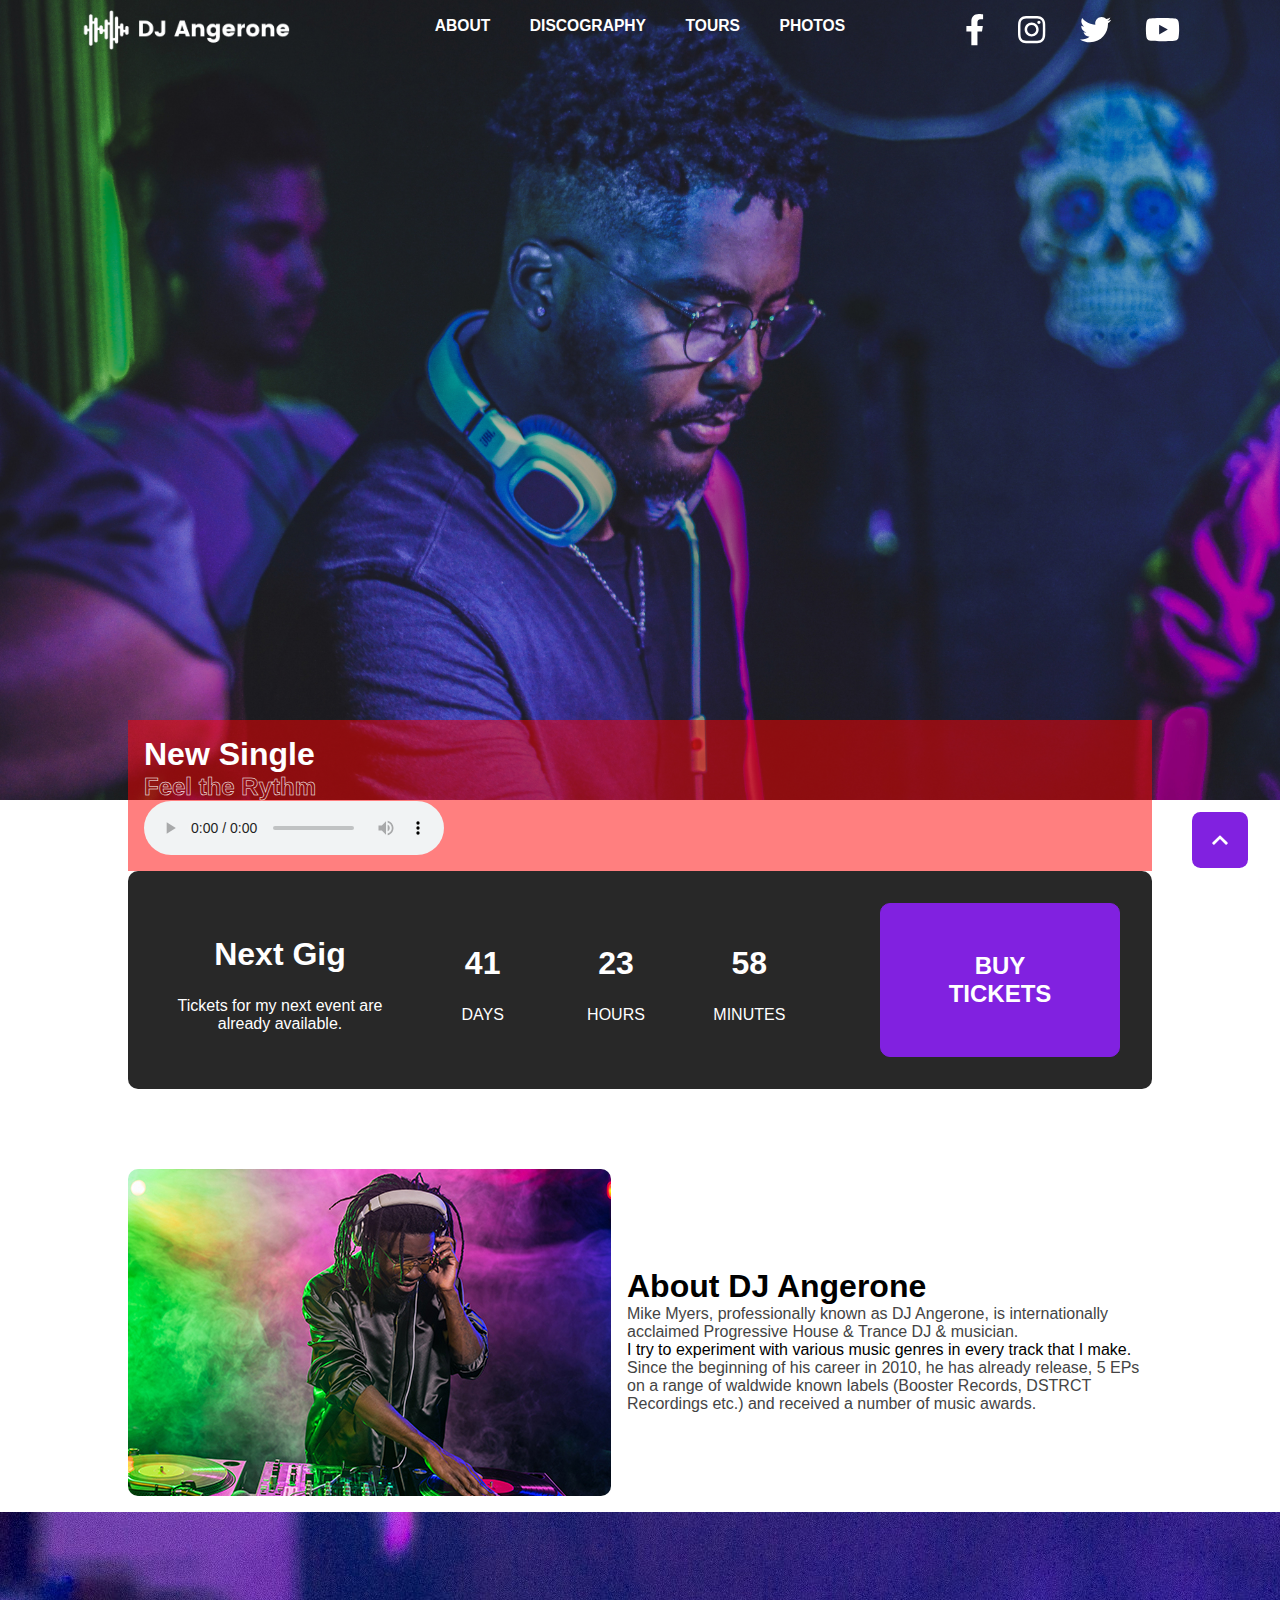
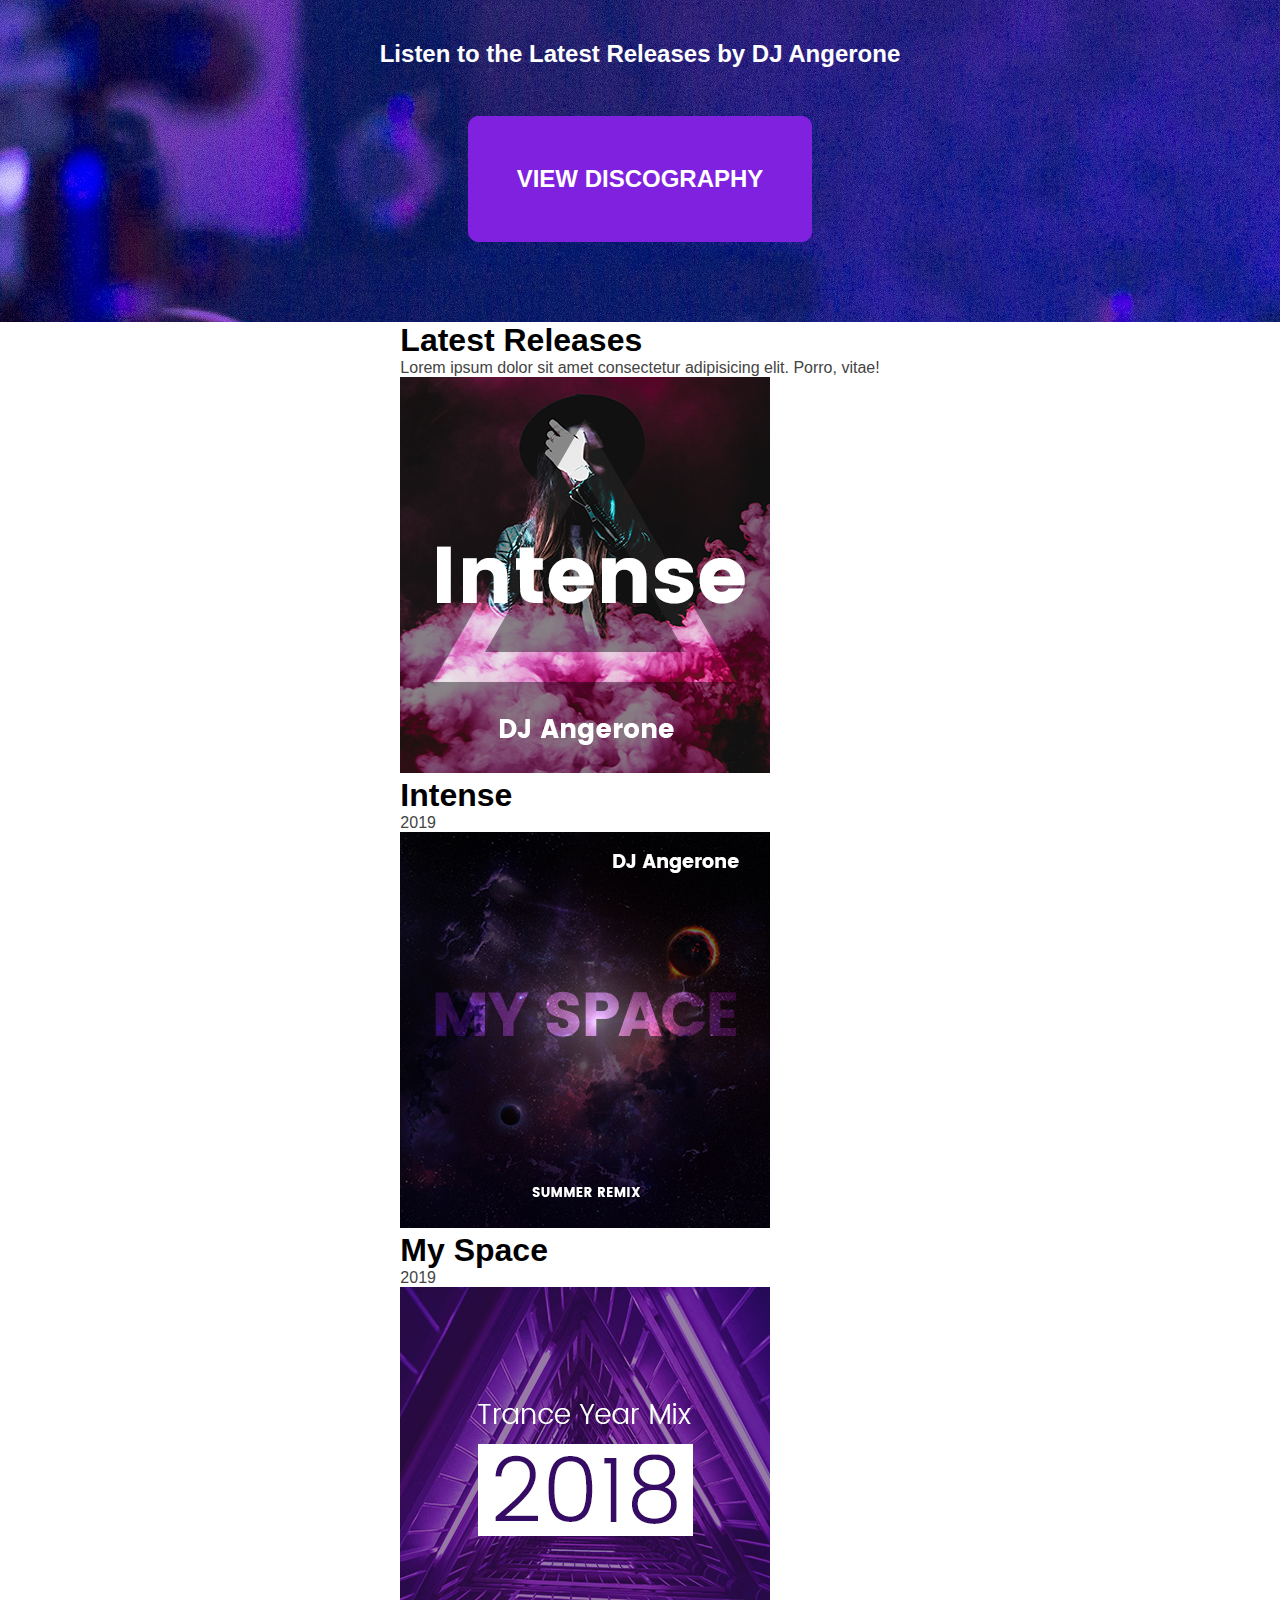
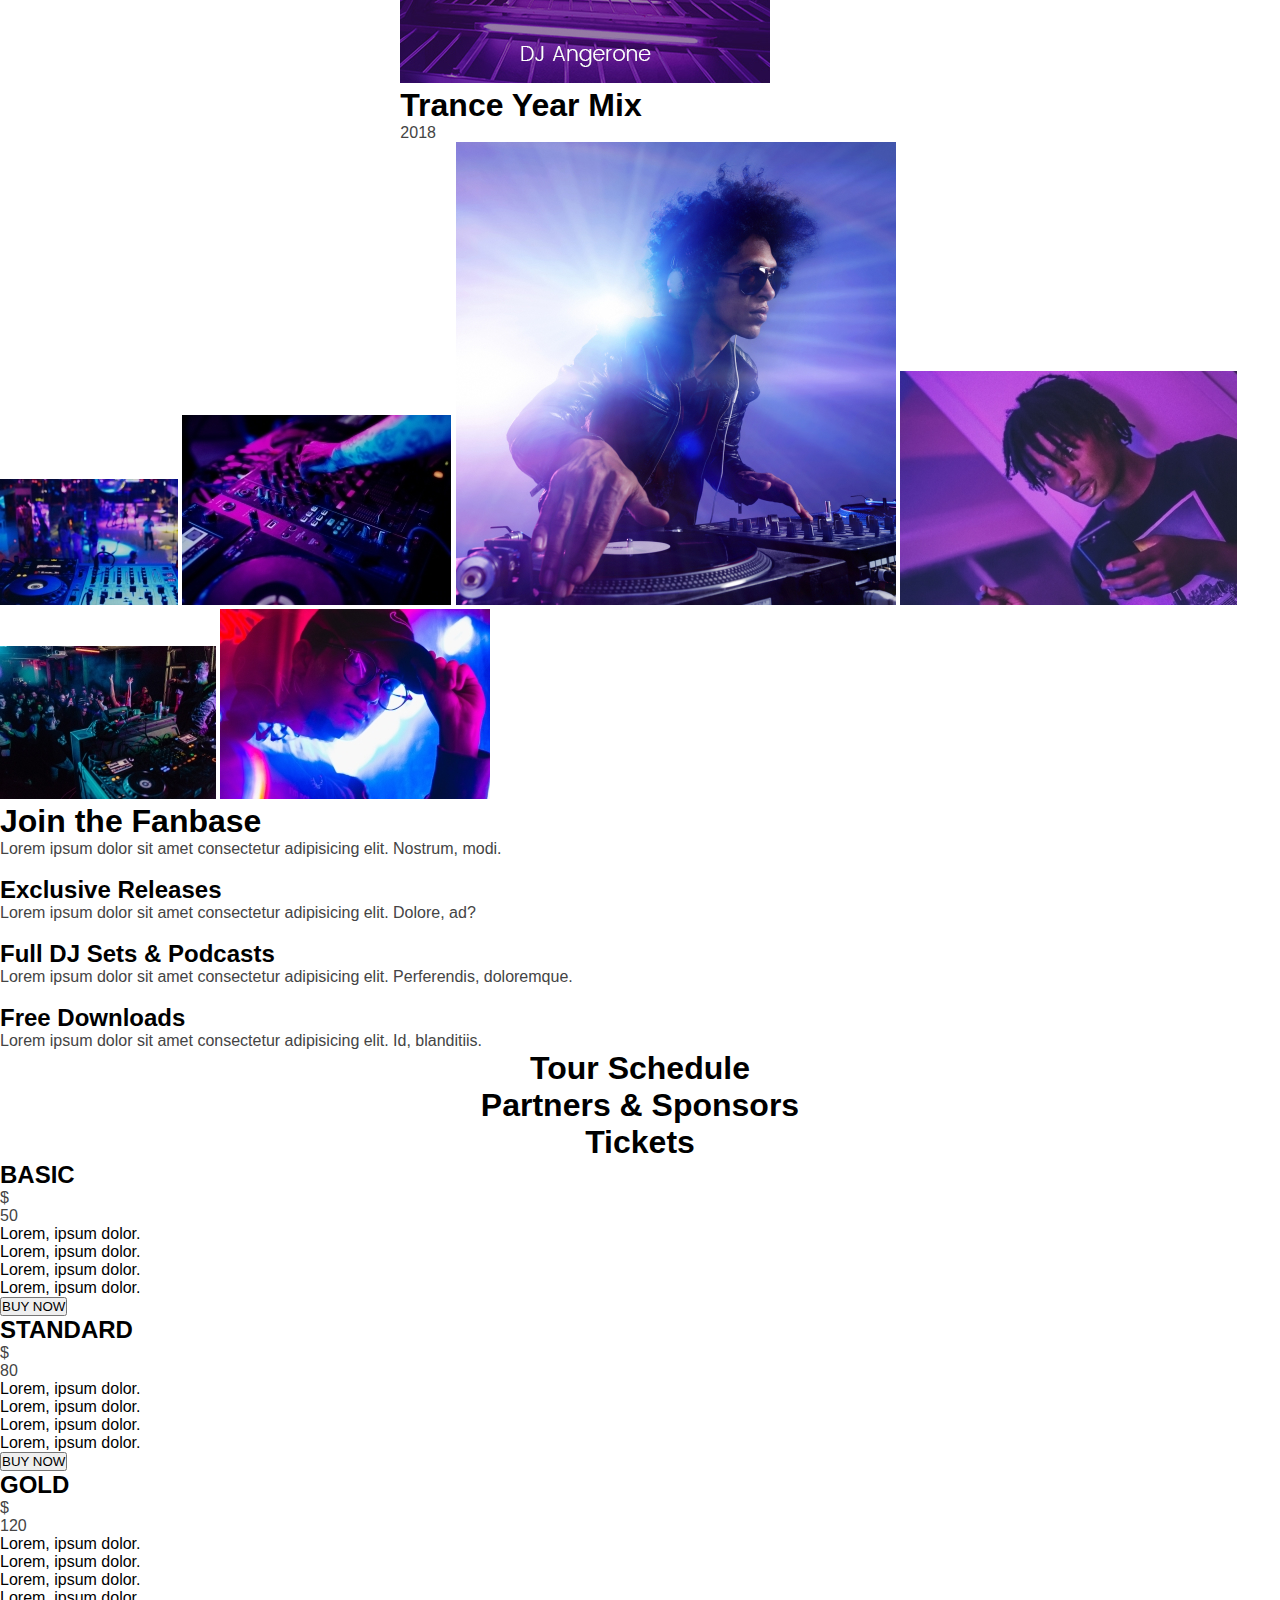
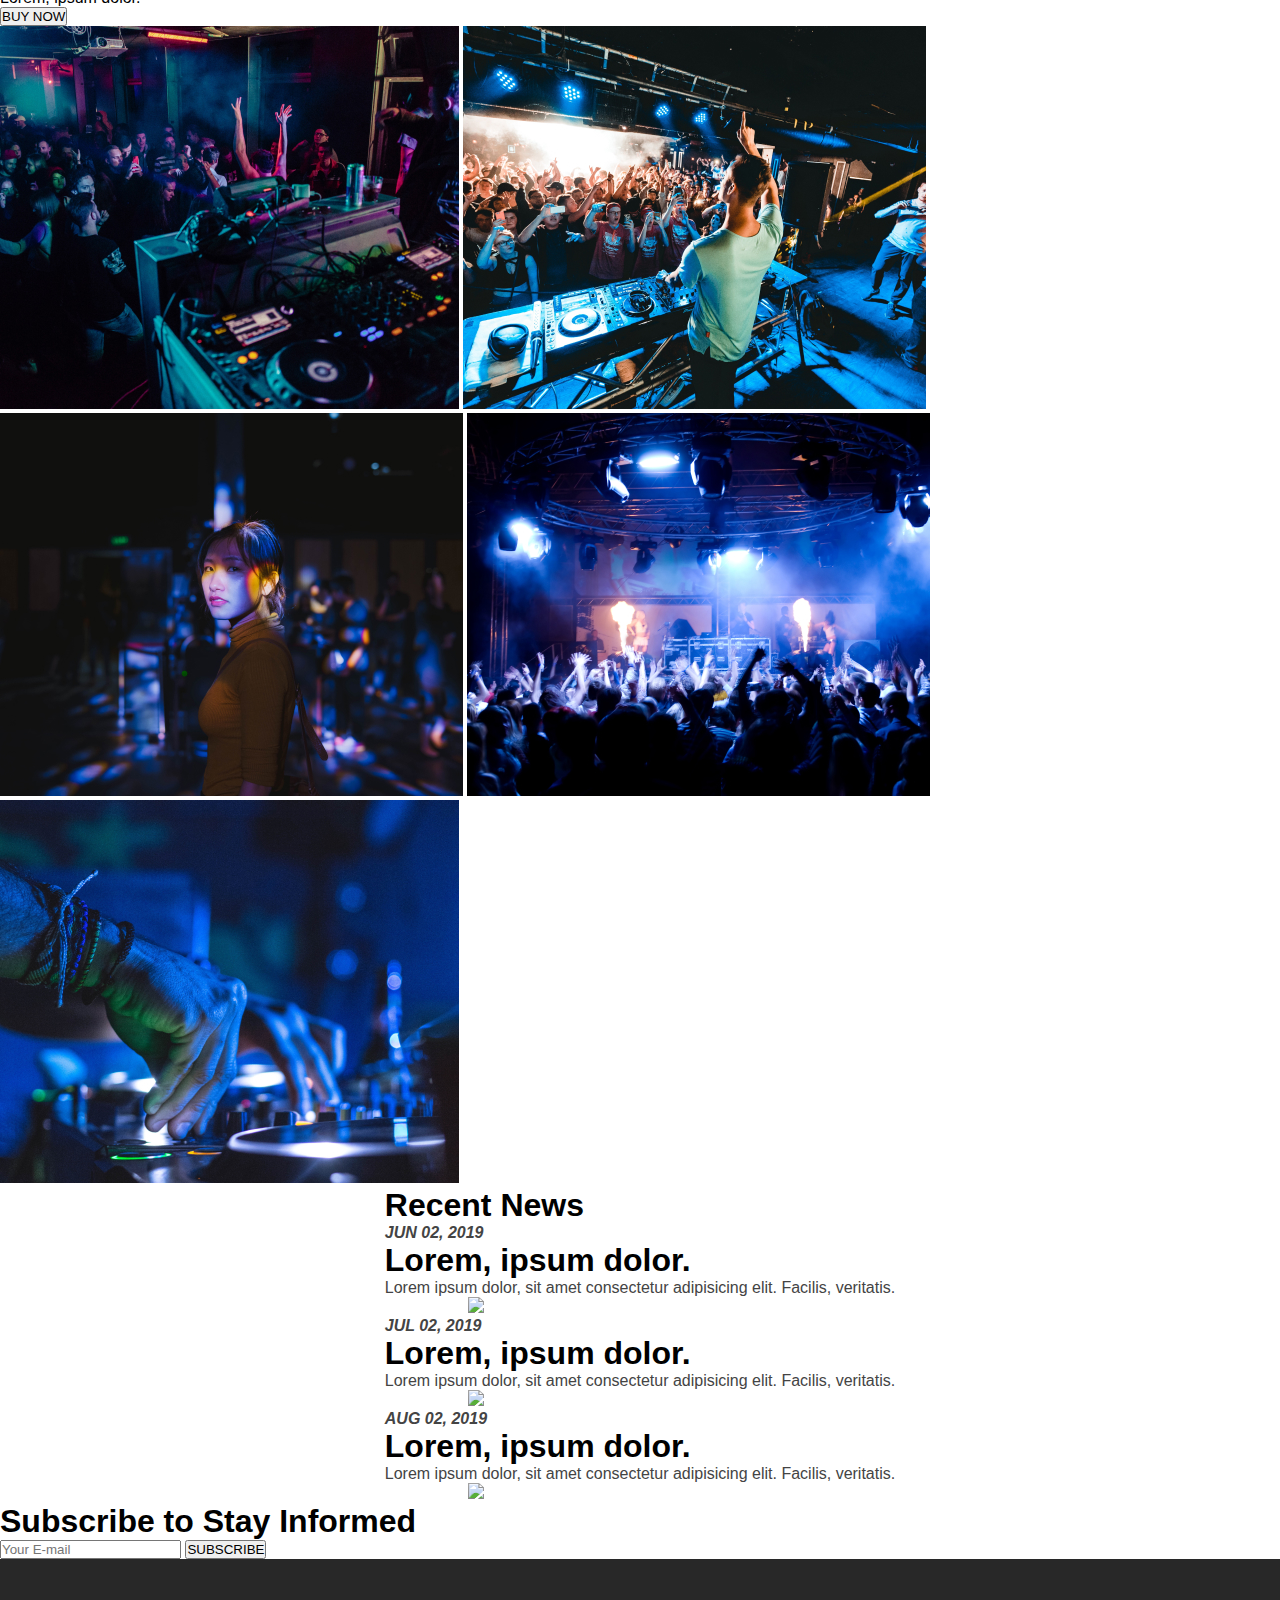
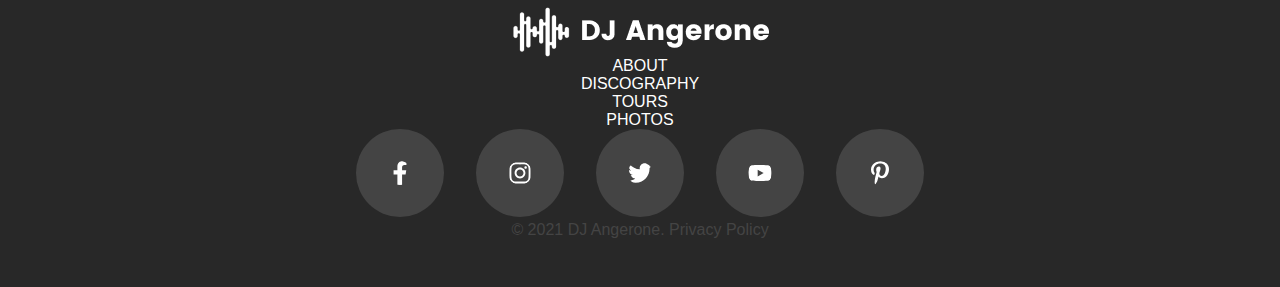
==== index.html @ f33f999f "footer media query" ====
<!DOCTYPE html>
<html lang="en">

<head>
    <meta charset="UTF-8">
    <meta http-equiv="X-UA-Compatible" content="IE=edge">
    <meta name="viewport" content="width=device-width, initial-scale=1.0">
    <!-- Font awesome -->
    <link rel="stylesheet" href="https://use.fontawesome.com/releases/v5.15.3/css/all.css" integrity="sha384-SZXxX4whJ79/gErwcOYf+zWLeJdY/qpuqC4cAa9rOGUstPomtqpuNWT9wdPEn2fk" crossorigin="anonymous">
    <link rel="stylesheet" href="style.css">
    <link rel="stylesheet" href="index.css">
    <title>Homepage</title>
</head>

<body>
    <header>
        <section class="header__menu">
            <nav class="header-nav" id="header-pages-wrap">
                <!-- Drawing of the menu button -->
                <a href="#header-pages-wrap" class="header__a--menu" id="header__a--pages-menu">
                    <svg version="1.1" xmlns="http://www.w3.org/2000/svg" xmlns:xlink="http://www.w3.org/1999/xlink" x="0px" y="0px" width="34px" height="27px" viewBox="0 0 34 27" enable-background="new 0 0 34 27" xml:space="preserve">
                    <rect fill="#FFFFFF" width="34" height="4"/>
                    <rect y="11" fill="#FFFFFF" width="34" height="4"/>
                    <rect y="23" fill="#FFFFFF" width="34" height="4"/>
                    </svg>
                </a>
                <!-- Close button -->
                <a href="#" class="header__a--menu" id="header__a--pages-close">×</a>

                <!-- Menu content -->
                <ul id="header__ul--pages">
                    <li>
                        <a href="./about.html">About</a>
                    </li>
                    <li>
                        <a href="#">Discography</a>
                    </li>
                    <li>
                        <a href="./tour-schedule.html">Tours</a>
                    </li>
                    <li>
                        <a href="./gallery.html">Photos</a>
                    </li>
                </ul>
            </nav>
            <a id="header-logo" href="./index.html"><img src="./images/logo.png" alt="Angerone Logo"></a>

            <section class="header-nav" id="header-social-wrap">
                <!-- Drawing of the menu button -->
                <a href="#header-social-wrap" class="header__a--menu" id="header__a--social-menu">
                    <svg aria-hidden="true" focusable="false" data-prefix="fas" data-icon="ellipsis-v" role="img" xmlns="http://www.w3.org/2000/svg" viewBox="0 0 192 512" class="header__sub-menu__logo-svg "><path fill="currentColor" d="M96 184c39.8 0 72 32.2 72 72s-32.2 72-72 72-72-32.2-72-72 32.2-72 72-72zM24 80c0 39.8 32.2 72 72 72s72-32.2 72-72S135.8 8 96 8 24 40.2 24 80zm0 352c0 39.8 32.2 72 72 72s72-32.2 72-72-32.2-72-72-72-72 32.2-72 72z" class=""></path></svg>
                </a>
                <!-- Close button -->
                <a href="#" class="header__a--menu" id="header__a--social-close">×</a>

                <ul id="header__ul--social">
                    <li>
                        <a target="_blank" href="https://www.facebook.com/"><svg aria-hidden="true" focusable="false" data-prefix="fab" data-icon="facebook-f" role="img" xmlns="http://www.w3.org/2000/svg" viewBox="0 0 320 512" class="header__sub-menu__logo-svg"><path fill="currentColor" d="M279.14 288l14.22-92.66h-88.91v-60.13c0-25.35 12.42-50.06 52.24-50.06h40.42V6.26S260.43 0 225.36 0c-73.22 0-121.08 44.38-121.08 124.72v70.62H22.89V288h81.39v224h100.17V288z"></path></svg></a>
                    </li>
                    <li>
                        <a target="_blank" href="https://www.instagram.com/"><svg aria-hidden="true" focusable="false" data-prefix="fab" data-icon="instagram" role="img" xmlns="http://www.w3.org/2000/svg" viewBox="0 0 448 512" class="header__sub-menu__logo-svg"><path fill="currentColor" d="M224.1 141c-63.6 0-114.9 51.3-114.9 114.9s51.3 114.9 114.9 114.9S339 319.5 339 255.9 287.7 141 224.1 141zm0 189.6c-41.1 0-74.7-33.5-74.7-74.7s33.5-74.7 74.7-74.7 74.7 33.5 74.7 74.7-33.6 74.7-74.7 74.7zm146.4-194.3c0 14.9-12 26.8-26.8 26.8-14.9 0-26.8-12-26.8-26.8s12-26.8 26.8-26.8 26.8 12 26.8 26.8zm76.1 27.2c-1.7-35.9-9.9-67.7-36.2-93.9-26.2-26.2-58-34.4-93.9-36.2-37-2.1-147.9-2.1-184.9 0-35.8 1.7-67.6 9.9-93.9 36.1s-34.4 58-36.2 93.9c-2.1 37-2.1 147.9 0 184.9 1.7 35.9 9.9 67.7 36.2 93.9s58 34.4 93.9 36.2c37 2.1 147.9 2.1 184.9 0 35.9-1.7 67.7-9.9 93.9-36.2 26.2-26.2 34.4-58 36.2-93.9 2.1-37 2.1-147.8 0-184.8zM398.8 388c-7.8 19.6-22.9 34.7-42.6 42.6-29.5 11.7-99.5 9-132.1 9s-102.7 2.6-132.1-9c-19.6-7.8-34.7-22.9-42.6-42.6-11.7-29.5-9-99.5-9-132.1s-2.6-102.7 9-132.1c7.8-19.6 22.9-34.7 42.6-42.6 29.5-11.7 99.5-9 132.1-9s102.7-2.6 132.1 9c19.6 7.8 34.7 22.9 42.6 42.6 11.7 29.5 9 99.5 9 132.1s2.7 102.7-9 132.1z"></path></svg></a>
                    </li>
                    <li>
                        <a target="_blank" href="https://twitter.com/"><svg aria-hidden="true" focusable="false" data-prefix="fab" data-icon="twitter" role="img" xmlns="http://www.w3.org/2000/svg" viewBox="0 0 512 512" class="header__sub-menu__logo-svg"><path fill="currentColor" d="M459.37 151.716c.325 4.548.325 9.097.325 13.645 0 138.72-105.583 298.558-298.558 298.558-59.452 0-114.68-17.219-161.137-47.106 8.447.974 16.568 1.299 25.34 1.299 49.055 0 94.213-16.568 130.274-44.832-46.132-.975-84.792-31.188-98.112-72.772 6.498.974 12.995 1.624 19.818 1.624 9.421 0 18.843-1.3 27.614-3.573-48.081-9.747-84.143-51.98-84.143-102.985v-1.299c13.969 7.797 30.214 12.67 47.431 13.319-28.264-18.843-46.781-51.005-46.781-87.391 0-19.492 5.197-37.36 14.294-52.954 51.655 63.675 129.3 105.258 216.365 109.807-1.624-7.797-2.599-15.918-2.599-24.04 0-57.828 46.782-104.934 104.934-104.934 30.213 0 57.502 12.67 76.67 33.137 23.715-4.548 46.456-13.32 66.599-25.34-7.798 24.366-24.366 44.833-46.132 57.827 21.117-2.273 41.584-8.122 60.426-16.243-14.292 20.791-32.161 39.308-52.628 54.253z"></path></svg></a>
                    </li>
                    <li>
                        <a target="_blank" href="https://www.youtube.com/"><svg aria-hidden="true" focusable="false" data-prefix="fab" data-icon="youtube" role="img" xmlns="http://www.w3.org/2000/svg" viewBox="0 0 576 512" class="header__sub-menu__logo-svg"><path fill="currentColor" d="M549.655 124.083c-6.281-23.65-24.787-42.276-48.284-48.597C458.781 64 288 64 288 64S117.22 64 74.629 75.486c-23.497 6.322-42.003 24.947-48.284 48.597-11.412 42.867-11.412 132.305-11.412 132.305s0 89.438 11.412 132.305c6.281 23.65 24.787 41.5 48.284 47.821C117.22 448 288 448 288 448s170.78 0 213.371-11.486c23.497-6.321 42.003-24.171 48.284-47.821 11.412-42.867 11.412-132.305 11.412-132.305s0-89.438-11.412-132.305zm-317.51 213.508V175.185l142.739 81.205-142.739 81.201z"></path></svg></a>
                    </li>
                </ul>
            </section>
        </section>
        <section class="header__title">
        </section>
    </header>
    <main class="homepage">
        <section class="player homepage__player">
            <h1 class="player__heading heading heading--white">
                New Single
            </h1>
            <h2 class="player__song">
                Feel the Rythm
            </h2>
            <!--INSERT MEDIA LINK-->
            <audio class="player__controls" src="#" controls>
                Your browser does not support the HTML element 'audio'. Download the file <a href="#">here</a>.
            </audio>
        </section>
        <section class="countdown homepage__countdown">
            <div class="countdown__description">
                <h1>
                    Next Gig
                </h1>
                <p>
                    Tickets for my next event are already available.
                </p>
            </div>
            <!--BONUS: WOULD BE NICE TO HAVE A REAL COUNTDONW CODE BELOW-->
            <div class="countdown__timer timer">
                <div class="timer__days">
                    <h1>41</h1>
                    <p>DAYS</p>
                </div>
                <div class="timer__hours">
                    <h1>23</h1>
                    <p>HOURS</p>
                </div>
                <div class="timer__minutes">
                    <h1>58</h1>
                    <p>MINUTES</p>
                </div>
            </div>
            <button class="button button--purple countdown__button">BUY TICKETS</button>
        </section>
        <section class="homepage__articles">
            <article class="homeAbout clearfix">
                <img class="images homeAbout__image" src="images/home-dj.jpg" alt="DJ Angerone picture on hompepage">
                <div class="homeAbout__description">
                    <h1>
                        About DJ Angerone
                    </h1>
                    <p>
                        Mike Myers, professionally known as DJ Angerone, is internationally acclaimed Progressive House & Trance DJ & musician.
                    </p>
                    <blockquote>
                        I try to experiment with various music genres in every track that I make. 
                    </blockquote>
                    <p>
                        Since the beginning of his career in 2010, he has already release, 5 EPs on a range of waldwide known labels (Booster Records, DSTRCT Recordings etc.) and received a number of music awards. 
                    </p>
                </div>
            </article>

            <article class="homeDisco">
                <!--INSERT BACKGROUND IMAGE WITH CSS-->
                <h1 class="homeDisco__description">
                    Listen to the Latest Releases by DJ Angerone
                </h1>
                <!--INSERT PAGE LINK-->
                <a href="#" target="_blank"><button class="button button--purple homeDisco__button">VIEW DISCOGRAPHY</button></a>
            </article>

            <article class="homeAlbums clearfix">
                <h1>
                    Latest Releases
                </h1>
                <p>
                    <!--REPLACE LOREM IPSUM WITH REAL CONTENT-->
                    Lorem ipsum dolor sit amet consectetur adipisicing elit. Porro, vitae!
                </p>
                <section id="albumGrid">
                    <div id="album1" class="album">
                        <!--INSERT PAGE LINK-->
                        <a href="#" target="_blank"><img src="images/dicography-album-cover-1.jpg" alt="Album 1: Intense - 2019"></a>
                        <h1>
                            Intense
                        </h1>
                        <p>
                            2019
                        </p>
                    </div>
                    <div id="album2" class="album">
                        <a href="#" target="_blank"><img src="images/dicography-album-cover-2.jpg" alt="Album 2: My Space - 2019"></a>
                        <h1>
                            My Space
                        </h1>
                        <p>
                            2019
                        </p>
                    </div>
                    <div id="album3" class="album">
                        <a href="#" target="_blank"><img src="images/dicography-album-cover-3.jpg" alt="Album 3: Trance Year Mix - 2018"></a>
                        <h1>
                            Trance Year Mix
                        </h1>
                        <p>
                            2018
                        </p>
                    </div>
                </section>
            </article>

            <article id="fanbase">
                <section id="photosMozaic">
                    <!--INSERT ALT TEXT FOR EACH FANBASE IMAGE-->
                    <img src="images/fanbase-1.jpg" alt="#">
                    <img src="images/fanbase-2.jpg" alt="#">
                    <img src="images/about-us-dj-img.jpg" alt="">
                    <img src="images/fanbase-3.jpg" alt="#">
                    <img src="images/fanbase-5.jpg" alt="#">
                    <img src="images/fanbase-6.jpg" alt="#">
                </section>
                <section id="fanbaseBenefits">
                    <h1>
                        Join the Fanbase
                    </h1>
                    <p>
                        Lorem ipsum dolor sit amet consectetur adipisicing elit. Nostrum, modi.
                    </p>
                    <div class="benefit">
                        <img>
                        <!--ADD ICON-->
                        </img>
                        <h2>
                            Exclusive Releases
                        </h2>
                        <p>
                            <!--REPLACE LOREM IPSUM-->
                            Lorem ipsum dolor sit amet consectetur adipisicing elit. Dolore, ad?
                        </p>
                    </div>
                    <div class="benefit">
                        <img>
                        <!--ADD ICON-->
                        </img>
                        <h2>
                            Full DJ Sets & Podcasts
                        </h2>
                        <p>
                            <!--REPLACE LOREM IPSUM-->
                            Lorem ipsum dolor sit amet consectetur adipisicing elit. Perferendis, doloremque.
                        </p>
                    </div>
                    <div class="benefit">
                        <img>
                        <!--ADD ICON-->
                        </img>
                        <h2>
                            Free Downloads
                        </h2>
                        <p>
                            <!--REPLACE LOREM IPSUM-->
                            Lorem ipsum dolor sit amet consectetur adipisicing elit. Id, blanditiis.
                        </p>
                    </div>
                </section>
            </article>

            <article id="schedule">
                <h1>
                    Tour Schedule
                </h1>
                <section id="scheduleContainer">
                    <!-- INSERT CODE FOR SCHEDULE CONTAINER-->
                </section>
            </article>

            <article id="partners">
                <h1>
                    Partners & Sponsors
                </h1>
                <section id="partnersList">
                    <!-- INSERT CODE FOR PARTNERS SLIDE LIST CONTAINER-->
                </section>
            </article id="tickets">
            <h1>
                Tickets
            </h1>
            <section id="ticketsGrid">
                <div class="ticket">
                    <h2>
                        BASIC
                    </h2>
                    <p>$</p>
                    <p>50</p>
                    <ul>
                        <!--FILL IN TICKET DETAILS IN UNORDERED LIST ITEMS-->
                        <li>
                            Lorem, ipsum dolor.
                        </li>
                        <li>
                            Lorem, ipsum dolor.
                        </li>
                        <li>
                            Lorem, ipsum dolor.
                        </li>
                        <li>
                            Lorem, ipsum dolor.
                        </li>
                    </ul>
                    <a href="#" target="_blank"><button class="white">BUY NOW</button></a>
                </div>
                <div class="ticket">
                    <h2>
                        STANDARD
                    </h2>
                    <p>$</p>
                    <p>80</p>
                    <ul>
                        <!--FILL IN TICKET DETAILS IN UNORDERED LIST ITEMS-->
                        <li>
                            Lorem, ipsum dolor.
                        </li>
                        <li>
                            Lorem, ipsum dolor.
                        </li>
                        <li>
                            Lorem, ipsum dolor.
                        </li>
                        <li>
                            Lorem, ipsum dolor.
                        </li>
                    </ul>
                    <a href="#" target="_blank"><button class="purple">BUY NOW</button></a>
                </div>
                <div class="ticket">
                    <h2>
                        GOLD
                    </h2>
                    <p>$</p>
                    <p>120</p>
                    <ul>
                        <!--FILL IN TICKET DETAILS IN UNORDERED LIST ITEMS-->
                        <li>
                            Lorem, ipsum dolor.
                        </li>
                        <li>
                            Lorem, ipsum dolor.
                        </li>
                        <li>
                            Lorem, ipsum dolor.
                        </li>
                        <li>
                            Lorem, ipsum dolor.
                        </li>
                    </ul>
                    <a href="#" target="_blank"><button class="white">BUY NOW</button></a>
                </div>
            </section>
            </article>

            <article id="gallery" class="clearfix">
                <!--INSERT ALT TEXT FOR EACH GALLERY IMAGE-->
                <img src="images/gallery-1.jpg" alt="#">
                <img src="images/gallery-3.jpg" alt="#">
                <img src="images/gallery-2.jpg" alt="#">
                <img src="images/gallery-4.jpg" alt="#">
                <img src="images/gallery-5.jpg" alt="#">
            </article>

            <article id="news">
                <h1>
                    Recent News
                </h1>
                <section id="newsList">
                    <div id="news1" class="news">
                        <p>
                            <strong><em>
                                JUN 02, 2019
                            </em></strong>
                        </p>
                        <!-- REPLACE LOREM IPSUM-->
                        <h1>
                            Lorem, ipsum dolor.
                        </h1>
                        <p>
                            Lorem ipsum dolor, sit amet consectetur adipisicing elit. Facilis, veritatis.
                        </p>
                        <!--ADD HREF and ADD ICON AFTER "READ MORE"-->
                        <a href="#" target="_blank">Read more <img src="#"></img></a>
                    </div>
                    <div id="news2" class="news">
                        <p>
                            <strong><em>
                                JUL 02, 2019
                            </em></strong>
                        </p>
                        <!-- REPLACE LOREM IPSUM-->
                        <h1>
                            Lorem, ipsum dolor.
                        </h1>
                        <p>
                            Lorem ipsum dolor, sit amet consectetur adipisicing elit. Facilis, veritatis.
                        </p>
                        <!--ADD HREF and ADD ICON AFTER "READ MORE"-->
                        <a href="#" target="_blank">Read more <img src="#"></img></a>
                    </div>
                    <div id="news3" class="news">
                        <p>
                            <strong><em>
                                AUG 02, 2019
                            </em></strong>
                        </p>
                        <!-- REPLACE LOREM IPSUM-->
                        <h1>
                            Lorem, ipsum dolor.
                        </h1>
                        <p>
                            Lorem ipsum dolor, sit amet consectetur adipisicing elit. Facilis, veritatis.
                        </p>
                        <!--ADD HREF and ADD ICON AFTER "READ MORE"-->
                        <a href="#" target="_blank">Read more <img src="#"></img></a>
                    </div>
                </section>
            </article>
        </section>
        <section id="newsletter">
            <h1>
                Subscribe to Stay Informed
            </h1>
            <form method="GET">
                <input type="email" name="email_client" value="" placeholder="Your E-mail">
                <button type="submit">
                    SUBSCRIBE
                </button>
            </form>
        </section>
    </main>
    <footer>

        <!-- WEBSITE LOGO -->

        <img src="./images/logo.png" alt="Angerone Logo">

        <!-- PAGES LINKS         -->

        <nav>
            <ul class="linkpage">
                <li><a href="./about.html">ABOUT</a></li>
                <li><a href="">DISCOGRAPHY</a></li>
                <li><a href="./tour-schedule.html">TOURS</a></li>
                <li><a href="#">PHOTOS</a></li>
            </ul>
        </nav>

        <!-- SOCIAL MEDIAS LINKS         -->

        <ul class="linksocial">
            <li>
                <a target="_blank" href="https://www.facebook.com/"><svg aria-hidden="true" focusable="false" data-prefix="fab" data-icon="facebook-f" role="img" xmlns="http://www.w3.org/2000/svg" viewBox="0 0 320 512" class="socialfooter"><path fill="currentColor" d="M279.14 288l14.22-92.66h-88.91v-60.13c0-25.35 12.42-50.06 52.24-50.06h40.42V6.26S260.43 0 225.36 0c-73.22 0-121.08 44.38-121.08 124.72v70.62H22.89V288h81.39v224h100.17V288z" class=""></path></svg></a>
            </li>
            <li>
                <a target="_blank" href="https://www.instagram.com/"><svg aria-hidden="true" focusable="false" data-prefix="fab" data-icon="instagram" role="img" xmlns="http://www.w3.org/2000/svg" viewBox="0 0 448 512" class="socialfooter"><path fill="currentColor" d="M224.1 141c-63.6 0-114.9 51.3-114.9 114.9s51.3 114.9 114.9 114.9S339 319.5 339 255.9 287.7 141 224.1 141zm0 189.6c-41.1 0-74.7-33.5-74.7-74.7s33.5-74.7 74.7-74.7 74.7 33.5 74.7 74.7-33.6 74.7-74.7 74.7zm146.4-194.3c0 14.9-12 26.8-26.8 26.8-14.9 0-26.8-12-26.8-26.8s12-26.8 26.8-26.8 26.8 12 26.8 26.8zm76.1 27.2c-1.7-35.9-9.9-67.7-36.2-93.9-26.2-26.2-58-34.4-93.9-36.2-37-2.1-147.9-2.1-184.9 0-35.8 1.7-67.6 9.9-93.9 36.1s-34.4 58-36.2 93.9c-2.1 37-2.1 147.9 0 184.9 1.7 35.9 9.9 67.7 36.2 93.9s58 34.4 93.9 36.2c37 2.1 147.9 2.1 184.9 0 35.9-1.7 67.7-9.9 93.9-36.2 26.2-26.2 34.4-58 36.2-93.9 2.1-37 2.1-147.8 0-184.8zM398.8 388c-7.8 19.6-22.9 34.7-42.6 42.6-29.5 11.7-99.5 9-132.1 9s-102.7 2.6-132.1-9c-19.6-7.8-34.7-22.9-42.6-42.6-11.7-29.5-9-99.5-9-132.1s-2.6-102.7 9-132.1c7.8-19.6 22.9-34.7 42.6-42.6 29.5-11.7 99.5-9 132.1-9s102.7-2.6 132.1 9c19.6 7.8 34.7 22.9 42.6 42.6 11.7 29.5 9 99.5 9 132.1s2.7 102.7-9 132.1z" class=""></path></svg></a>
            </li>
            <li>
                <a target="_blank" href="https://twitter.com/"><svg aria-hidden="true" focusable="false" data-prefix="fab" data-icon="twitter" role="img" xmlns="http://www.w3.org/2000/svg" viewBox="0 0 512 512" class="socialfooter"><path fill="currentColor" d="M459.37 151.716c.325 4.548.325 9.097.325 13.645 0 138.72-105.583 298.558-298.558 298.558-59.452 0-114.68-17.219-161.137-47.106 8.447.974 16.568 1.299 25.34 1.299 49.055 0 94.213-16.568 130.274-44.832-46.132-.975-84.792-31.188-98.112-72.772 6.498.974 12.995 1.624 19.818 1.624 9.421 0 18.843-1.3 27.614-3.573-48.081-9.747-84.143-51.98-84.143-102.985v-1.299c13.969 7.797 30.214 12.67 47.431 13.319-28.264-18.843-46.781-51.005-46.781-87.391 0-19.492 5.197-37.36 14.294-52.954 51.655 63.675 129.3 105.258 216.365 109.807-1.624-7.797-2.599-15.918-2.599-24.04 0-57.828 46.782-104.934 104.934-104.934 30.213 0 57.502 12.67 76.67 33.137 23.715-4.548 46.456-13.32 66.599-25.34-7.798 24.366-24.366 44.833-46.132 57.827 21.117-2.273 41.584-8.122 60.426-16.243-14.292 20.791-32.161 39.308-52.628 54.253z" class=""></path></svg></a>
            </li>
            <li>
                <a target="_blank" href="https://www.youtube.com/"><svg aria-hidden="true" focusable="false" data-prefix="fab" data-icon="youtube" role="img" xmlns="http://www.w3.org/2000/svg" viewBox="0 0 576 512" class="socialfooter"><path fill="currentColor" d="M549.655 124.083c-6.281-23.65-24.787-42.276-48.284-48.597C458.781 64 288 64 288 64S117.22 64 74.629 75.486c-23.497 6.322-42.003 24.947-48.284 48.597-11.412 42.867-11.412 132.305-11.412 132.305s0 89.438 11.412 132.305c6.281 23.65 24.787 41.5 48.284 47.821C117.22 448 288 448 288 448s170.78 0 213.371-11.486c23.497-6.321 42.003-24.171 48.284-47.821 11.412-42.867 11.412-132.305 11.412-132.305s0-89.438-11.412-132.305zm-317.51 213.508V175.185l142.739 81.205-142.739 81.201z" class=""></path></svg></a>
            </li>
            <li>
                <a target="_blank" href="https://www.pinterest.com/"><svg aria-hidden="true" focusable="false" data-prefix="fab" data-icon="pinterest-p" role="img" xmlns="http://www.w3.org/2000/svg" viewBox="0 0 384 512" class="socialfooter"><path fill="currentColor" d="M204 6.5C101.4 6.5 0 74.9 0 185.6 0 256 39.6 296 63.6 296c9.9 0 15.6-27.6 15.6-35.4 0-9.3-23.7-29.1-23.7-67.8 0-80.4 61.2-137.4 140.4-137.4 68.1 0 118.5 38.7 118.5 109.8 0 53.1-21.3 152.7-90.3 152.7-24.9 0-46.2-18-46.2-43.8 0-37.8 26.4-74.4 26.4-113.4 0-66.2-93.9-54.2-93.9 25.8 0 16.8 2.1 35.4 9.6 50.7-13.8 59.4-42 147.9-42 209.1 0 18.9 2.7 37.5 4.5 56.4 3.4 3.8 1.7 3.4 6.9 1.5 50.4-69 48.6-82.5 71.4-172.8 12.3 23.4 44.1 36 69.3 36 106.2 0 153.9-103.5 153.9-196.8C384 71.3 298.2 6.5 204 6.5z" class=""></path></svg></a>
            </li>
        </ul>

        <!-- COPYRIGHT     -->

        <p>© 2021 DJ Angerone. Privacy Policy</p>

        <!-- BUTTON BACK-TO-TOP     -->

        <a href="#top" class="topbutton"><svg aria-hidden="true" focusable="false" data-prefix="fas" data-icon="chevron-up" role="img" xmlns="http://www.w3.org/2000/svg" viewBox="0 0 448 512" class="uparrow"><path fill="currentColor" d="M240.971 130.524l194.343 194.343c9.373 9.373 9.373 24.569 0 33.941l-22.667 22.667c-9.357 9.357-24.522 9.375-33.901.04L224 227.495 69.255 381.516c-9.379 9.335-24.544 9.317-33.901-.04l-22.667-22.667c-9.373-9.373-9.373-24.569 0-33.941L207.03 130.525c9.372-9.373 24.568-9.373 33.941-.001z" class=""></path></svg></a>

    </footer>
</body>

</html>
---- style.css ----
/* START - CSS common to the whole website */
/* ******************************* */

* {
    margin: 0;
    padding: 0;
    box-sizing:border-box;
}

body {
    font-family: 'Poppins', sans-serif;
}

main {
    display:flex;
    flex-direction:column;
    align-items:center;
}

section {
    width:100%;
}

.heading--grey {
    color: #282828;
}

.heading--white {
    color:white;
}

h1 {
    /* font-size: TO BE CHOSEN FROM POPPINS STYLES */
    /* font-family: TO BE CHOSEN FROM POPPINS STYLES */
}

h2 {
    /* font-size: TO BE CHOSEN FROM POPPINS STYLES */
    /* font-family: TO BE CHOSEN FROM POPPINS STYLES */
}
h3 {
    /* font-size: TO BE CHOSEN FROM POPPINS STYLES */
    /* font-family: TO BE CHOSEN FROM POPPINS STYLES */
}

p {
 color: #444444;
}

/* Buttons */
.button {
    font-weight:bold;
}

.button--purple {
    background-color: #8121e0;
    color:white;
    border:#8121e0 1px solid;
}

.button--white {
    background-color: white;
    color:black;
    border: black 1px solid;
}


/* ******************************* */
/* END - CSS common to the whole website */

/* Header style */
/* ************ */
/* NB : mobile first */
/* Image for all pages except index that have its dedicaced css file */
header {
    background-image: url("./images/banner-img.jpg");
    text-transform: uppercase;
}

header li {
    list-style: none;
}

header a, 
header h1,
header h2,
header h3,
header p {
    color: white;
}

header a {
    text-decoration: none;
}

/* .header__ stand for elements depending of header in this case, even if header is a tag instead of a class */
/* __menu is hamburger menu for mobile screen */
.header__menu {
    padding-left: 20px;
    padding-right: 20px;
    padding-top: 10px;
    padding-bottom: 10px;
    background-color: black;
    color: white;
    /* Positionings content with flex */
    display: flex;
    flex-direction: row;
    /* Allow elements to wrap, pushing logo and links menu to bottom of openned pages menu */
    flex-wrap: wrap;
}

/* Effects on all elements directly children of the class */
.header__menu>* {
    font-size: larger;
    font-weight: bolder;
}

/* Refer to hn and p showing as head of the pages, not litteral hn headings */
.header__title {
    height: 150px;
    text-align: center;
    /* Alignment */
    display: flex;
    flex-direction: column;
    justify-content: space-evenly;
}

/* Second hamburger menu */
.header__social-menu {
    /* Remove apparent background and border */
    background-color: transparent;
    border: none;
    /* Center vertically */
    align-self: center;
    /* margin-left auto will push this flexed element fully to the right */
    margin-left: auto;
    width: auto;
}

.header__sub-menu__logo-svg {
    /* svg size */    
    width: auto;
    height: 2em;
}

/* Angerone's logo */
#header-logo {
    display: inline-block;
}

#header-logo>img {
    max-height: 40px;
    /*min-width: 40px; */
    text-align: center;
    margin-right: 20px;
}


#header__a--pages-menu>img,
#header__a--social-menu>svg {
    max-height: 30px;
}

#header-logo, 
#header-pages-wrap,
#header-social-wrap {
    width: auto;
    /* Center vertically */
    align-self: center;  
}

/* Hamburger menu */
/* Source : https://codepen.io/benoitwimart/pen/ORPmrg/ */
    
/* ul with links */
#header__ul--pages, #header__ul--social {    
    /* Flex */
    display: flex;
    justify-content: space-evenly;
}

/* Shown and effective when screen is 1024px or below */
@media only screen and (max-width: 1024px) {
    #header__ul--pages {
        font-size: small;
    }

    #header-social-wrap {
        font-size: x-large;
    }


    /* Change #wrap bloc size and display when menu is not clicked*/
    #header-pages-wrap:not(:target)  {
        /*transform: translate3d(-335px, 0, 0);*/
        width: 50px; /* Restrict size so other elements come next to it */
        display: inline-block;
    }

    #header-social-wrap:not(:target) {
        margin-left: auto;
    }
    
    /* This bloc make content disapear when menu unclicked*/
    #header-pages-wrap:not(:target) #header__ul--pages,
    #header-social-wrap:not(:target) #header__ul--social {
        display: none;
    }

    /* Display pages menu when menu clicked */
    #header-pages-wrap:target {
        width: 100%;
        margin-top: 40px;
        /* Flex positioning content */
        display: flex;
        justify-content: space-around;
    }

    /* When clicked, lists take all width */
    #header-pages-wrap:target>#header__ul--pages {
        width: 100%;
    }
    /* Display links menu when clicked */
    #header-social-wrap:target {
        width: 100%;
        margin-top: 40px; 
        /* Flex positioning content */
        display: flex;
        justify-content: space-around;
    }
    
    #header-social-wrap:target>#header__ul--social {
        width: 100%;
    }
    
    /* Styling buttons */
    /* 
    #header__a--pages-menu,
    #header__a--pages-close,
    #header__a--social-menu,
    #header__a--social-close 
    */ 
    .header__a--menu {
        /* Flex */
        display: flex;
        flex-direction: column;
        justify-content: start;
    }
    
    /* Buttons display conditions */
    #header-pages-wrap:target #header__a--pages-menu,
    #header-social-wrap:target #header__a--social-menu,
    #header-pages-wrap:not(:target) #header__a--pages-close,
    #header-social-wrap:not(:target) #header__a--social-close {
        display: none;
    }
    
    #header-pages-wrap:target #header__a--pages-menu 
    #header-social-wrap:target #header__a--social-menu {
        display: none;
    }
}


/* Responsive header */
/* Desktop screen and above */
@media only screen and (min-width: 1025px) {
    .header__menu {
        font-size: small;
        justify-content: space-evenly;   
        flex-wrap: nowrap;  
        background-color: transparent;   
    }

    .header-nav {
        display: flex;
        width: auto;
    }

    /* Hidding hamburger's buttons */
    .header-nav, #header__a--social-menu {
       visibility: hidden;
    }

    /* Showing hamburger's menus as normal menus */
    #header__ul--pages, 
    #header__ul--social {
        visibility: visible;
        justify-content: space-around;
        width: auto;
    }


    #header__ul--pages {
        min-width: 450px;
    }

    #header__ul--social {
        min-width: 250px;
    }

    #header-logo {
        /* Changing order to get logo first */
        order: -1;
    } 

    /* #header__ul--pages {
        display: inline;
    } */
}

/* FOOTER */

footer {
    background-color: #282828;
    padding: 3em;
    justify-content: center;
    align-items: center;
    margin: 0;
    display: flex;
    flex-direction: column;
}


/* FOOTER LINK TO THE PAGES */

a {
    color: white;
    text-decoration: none;
}

.linkpage {
    display: flex;
    flex-direction: column;
    align-items: center;
    list-style-type: none;
    align-content: space-between;
    /* margin: 2em; */
}


/* FOOTER LINK TO SOCIAL MEDIAS */

.linksocial {
    list-style-type: none;
    display: flex;
    align-items: center;
}

.socialfooter {
    width: 1.5em;
    height: 1.5em;
    color: white;
    border-radius: 50%;
    background: #444444;
    padding: 2em;
    margin: 0 1em;
    box-sizing: unset;
}


/* FOOTER BACK-TO-TOP BUTTON */

.topbutton {
    border-radius: 15%;
    background: #8121e0;
    width: 1.5em;
    height: 1.5em;
    padding: 1em;
    text-align: center;
    line-height: 2em;
    position: fixed;
    bottom: 2em;
    right: 2em;
    box-sizing: unset;
}

.uparrow {
    width: 1em;
}

html {
    scroll-behavior: smooth;
}


/* FOOTER COPYRIGHT */

p {
    color: #444444;
}

/* FOOTER MEDIA QUERIES */

@media only screen and (max-width: 768px){

    .socialfooter{
        padding: 1em;
    }

    footer{
        padding-bottom: 10em;
    }

}



/* Page about */
/* ********** */

/* Main container */
.about {
    background-color: white;
    width: 100%;
    padding-top: 40px;
    padding-bottom: 40px;
}

.about__p {
    margin-bottom: 10px;
    color: #444444;
}

.about__h1 {
    font-size: x-large;
    font-weight: bolder;
}

/* svg logos */
.about__svg--logo {
    height: 1em;
    width: auto;
    margin-right: 10px;
}

.about__svg--logo--black {
    color: black;
}

.about__svg--logo--grey {
    color: #cfcfcf;
}

.about__hr {
    border: none;
    border-top: 0.12em solid #cfcfcf;
    width: 20%;
    position: relative;
    margin: 20px;
    margin-left: 0;
}

/* Sections class */
.about__section {
    padding-top: 40px;
    /* margin-top: 40px; */
    margin-bottom: 40px;
    /* width: 100%; */
    margin-left: auto;
    margin-right: auto;
}

.about__section--links {
    padding-left: 5%;
    padding-right: 5%;
}

.about__section--links a {
    margin-top: 10px;
    margin-right: 15px;
}

.about__section--music {
    background-color: #f5f5f5;
    text-align: center;
}

.about__section--music p {
    margin-left: 5%;
    margin-right: 5%;
}

.about__section--latest {
    text-align: center;
}

/* Articles */
.about__article {
    padding-right: 0;
    padding-left: 0;    
}

.about__article>* {
    margin-bottom: 10px;
}


/* .about__article p, 
.about__article h3, 
.about__article img {
    margin-bottom: 10px;
} */

.about__article--music {
    padding: 0;
    /*border: 3px solid white;
    border-color: white transparent transparent transparent;
    border-radius: 50%/100% 100% 0 0; */
    margin-top: 40px;
    margin-bottom: 40px;
}

/* button contact */
.about__button--contact {
    width: 150px;
    height: 4em;
    text-transform: uppercase;
    margin: 10px;
    border: none;
    border-radius: 4px;
    background-color: #8121e0;
    color: white;
    font-weight: bolder;
}

/* Images in music section */
.about__img--music {
    width: 50px;
    height: auto;
}

/* Responsive */
/* Tablet screen and below */
@media only screen and (min-width:1024px) {
    /* About links section */
    .about__article {
        display: grid;
        grid-template-columns: 50% 50%;
        grid-template-rows: auto;
        grid-template-areas: 
            "left img";
        column-gap: 20px;
        row-gap: 20px;
    }

    #about-links-left {
        grid-area: left;
    }

    #about-img-angerone {
        grid-area: img;
    }

    /* About music section */
    .about__section--music {
        display: flex;
        flex-wrap: wrap;
        padding-left: 50px;
        padding-right: 50px;
    }

    .about__article {
        /* Forcing article title taking a whole row */
        min-width: 100%;
    }

    .about__article--music {
        /* Positioning music articles by 3 columns, 2 rows */
        min-width: 33%;
        max-width: 33%;
        /* Content positioning */
        text-align: left;
        display: grid;
        grid-template-columns: auto auto;
        grid-template-rows: auto auto;
        grid-template-areas: 
            "img h3"
            "img p";
    }

    .about__article--music img {
        margin-right: 20px;
        grid-area: img;
    }

    .about__article--music h3 {
        grid-area: h3;
    }

    .about__article--music p {
        grid-area: p;
        margin: 0;
    }

    /* About latest section */
    .about__section--latest {
        display: flex;
        justify-content: space-evenly;
        flex-direction: row;
        flex-wrap: wrap;
    }

    .about__h1--latest, .about__p--latest {
        min-width: 80%;
    }

    .about__article--latest {
        display: inline-block;
    }

    .about__article--latest, .about__article--latest figure {
        width: 20%;
        height: auto;
    }

    /* .about__article--latest img {
        width: 50%;
    } */
}

/* Sections ids, unique elements */

/* Images */
/* img signature */
#about-img-signature {
    position: relative;
    left: 40%;
    margin: 10px;
}
/* Angerone's img */
#about-img-angerone {
    display: block;
    margin-top: 30px;
    margin-bottom: 30px;
    margin-left: auto;
    margin-right: auto;
    width: 100%;
    height: auto;/* 
    padding-left: 5%;
    padding-right: 5%; */
}

/* Page tour schedule */
/* **************** */

.tour__section {
    margin: 40px;
}

.tour__nav {
    background-color: black;
    height: 250px;
    display: flex;
    flex-direction: column;
    justify-content: space-evenly;
    border-radius: 15px 15px 0 0;
}

.tour__button--calendar {
    border:none;
    background-color: inherit;
    height: 3em;

    /* Text style */
    color: #444444;
    font-size: larger;
    font-weight: 1000;
    text-transform: uppercase;
}

.tour__button--calendar:hover {
    color: white;
    border-bottom: 4px solid #8121e0;
}

.tour__section--calendar {
    padding: 20px;
    display: grid;
    grid-template-columns: repeat(2, auto);
}

.tour__section--calendar a {
    color: black;
}

.tour__calendar__article *{
    margin: 10px;
}

.tour__calendar__article--row2 {
    grid-column: 2;
}


/* START HOMEPAGE STYLES */
/*************************/

/* MOBILE-FIRST DESIGNS (I.E. TABLET AND DESKTOP RESPONSIVENESS TO BE SPECIFIED FURTHER WITH @MEDIA QUERIES*/
.player {
    /* EXACT WIDTH AND PADDING TO BE MEASURED ON DESIGN SCREENSHOT */
    width:100%;
    padding:1em;
    display:flex;
    flex-direction: column;
    /* REMOVE BACKGROUND COLOR FOR FINAL VERSION !*/
    /*BACKGROUND COLOR SET TO RED WITH 50% TRANSPARENCY TO MAKE .player__heading and .player__song white texts visible in static position*/
    background-color: rgba(255, 0, 0, 0.5);
    position:relative;
    /* EXACT RELATIVE POSITION TO BE MEASURED ON DESIGN SCREENSHOT */
    bottom:5em;
}
.player__heading {
    color:white;
}
.player__song {
    color:rgba(255, 255, 255,0);

    -webkit-text-stroke: 0.5px white;
    /* workaround in case webkit won't work.
    text-shadow: -1px 0 white, 0 1px white, 1px 0 white, 0 -1px white;
    */
}

.countdown {
    /* EXACT WIDTH AND PADDING TO BE MEASURED ON DESIGN SCREENSHOT */
    width:90%;
    padding: 1.5em 1em;
    display:flex;
    flex-direction:column;
    align-items: center;
    justify-content: space-around;
    /* FIND BACKGROUND IMAGE AND INSERT URL
    background-image:url(images/)
    IN THE MEANTIME, BACKGROUND COLOR IS USED*/
    background-color:#282828;
    position:relative;
    /* EXACT RELATIVE POSITION TO BE MEASURED ON DESIGN SCREENSHOT */
    bottom:5em;
    border-radius:10px;
    text-align: center;
}

.countdown__timer {
    /* EXACT WIDTH AND PADDING TO BE MEASURED ON DESIGN SCREENSHOT */
    width:90%;
    padding:1em;
    display:grid;
    grid-template-columns: 1fr 1fr 1fr;
}

.countdown__button {
    /* EXACT WIDTH AND PADDING TO BE MEASURED ON DESIGN SCREENSHOT */
    width:100%;
    padding:2em;
    font-size:150%;
    border-radius:10px;
}

.countdown h1, .countdown p  {
    /* EXACT WIDTH AND PADDING TO BE MEASURED ON DESIGN SCREENSHOT */
    padding:0.5em;
    color:white;
}

.countdown h1 {
    font-size: 200%;
}

.homepage__articles {
    width:100%;
    display:flex;
    flex-direction: column;
    align-items:center;
    
}

.clearfix {
    overflow:auto;
}

.homeAbout {
    width:90%;
    display:flex;
    flex-direction:column;
    align-items:center;
}

.homeAbout__image {
    margin: 0 0 1em 0;
    border-radius:10px;
}


.homeDisco {
    width:100%;
    padding:5em;
    background-image:url(images/homepage-latest-releases-background.jpg);
    background-repeat: none;
    display:flex;
    flex-direction: column;
    align-items: center;
}

.homeDisco__description {
    width:100%;
    padding:2em;
    color:white;
    font-size:150%;
    text-align:center;
}

.homeDisco__button {
    /* EXACT WIDTH AND PADDING TO BE MEASURED ON DESIGN SCREENSHOT */
    width:100%;
    padding:2em;
    font-size:150%;
    border-radius:10px;
}

/* RESPONSIVENESS TO TABLET WIDTH (480px < Width) */
@media only screen and (min-width:481px) {

    .homeAbout {
        width:80%;
        display:flex;
        flex-direction: row;
    }

    .homeAbout__image {
        margin: 0 1em 1em 0;
    }
}

/* RESPONSIVENESS TO DESKTOP WIDTH (769px < Width) */
@media only screen and (min-width:769px) {
    .player {
    /* EXACT WIDTH TO BE MEASURED ON DESIGN SCREENSHOT */
        width:80%;
    }

    .countdown {
        padding:2em;
        width:80%;
        display:grid;
        grid-template-columns: 1fr 2fr 1fr;
        /* EXACT RELATIVE POSITION TO BE MEASURED ON DESIGN SCREENSHOT */
        bottom:5em;
    }

    .homeAbout {
        width:80%;
        display:flex;
        flex-direction: row;
    }

    .homeAbout__image {
        margin: 0 1em 1em 0;
    }

}

/* END HOMEPAGE STYLES */
/*************************/
---- index.css ----
header {
    min-height: 800px;
    background-image: url("./images/homapage-banner-img.jpg");
    background-size:cover;
    background-repeat: no-repeat;
}
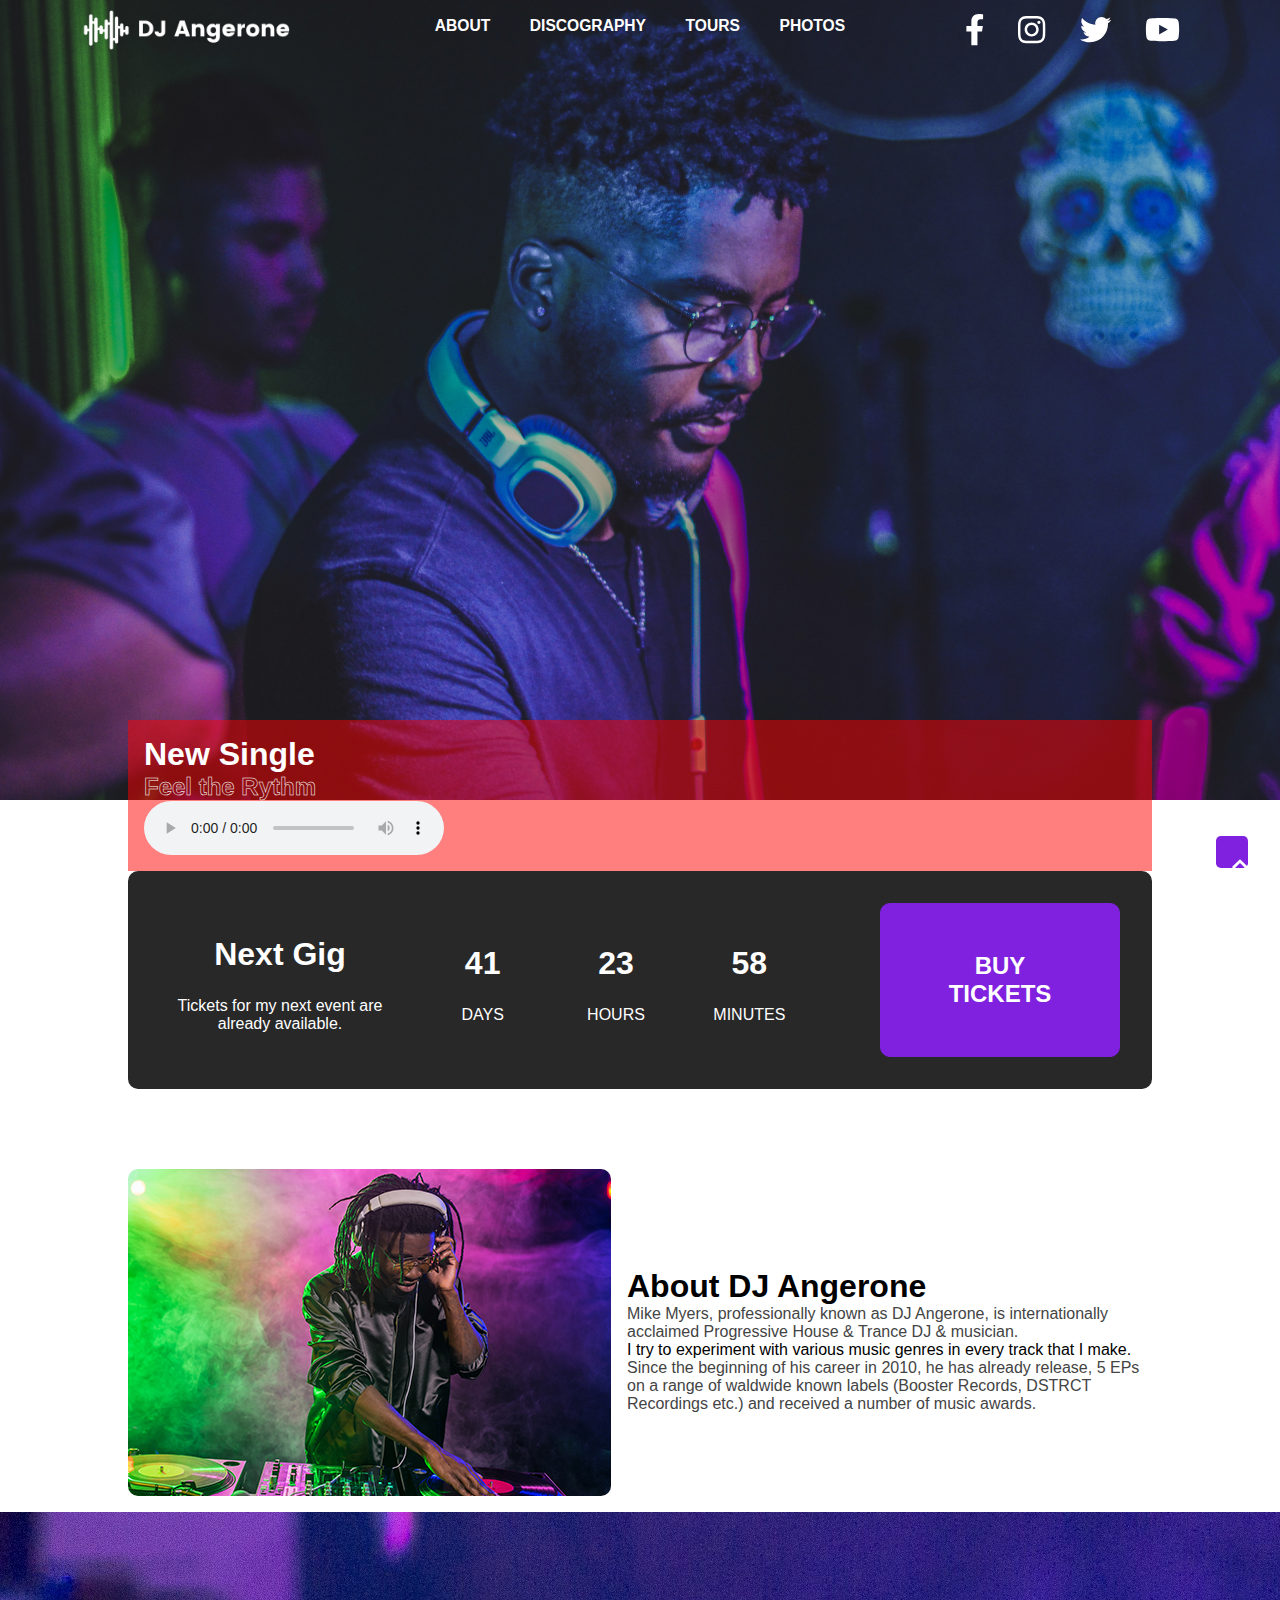
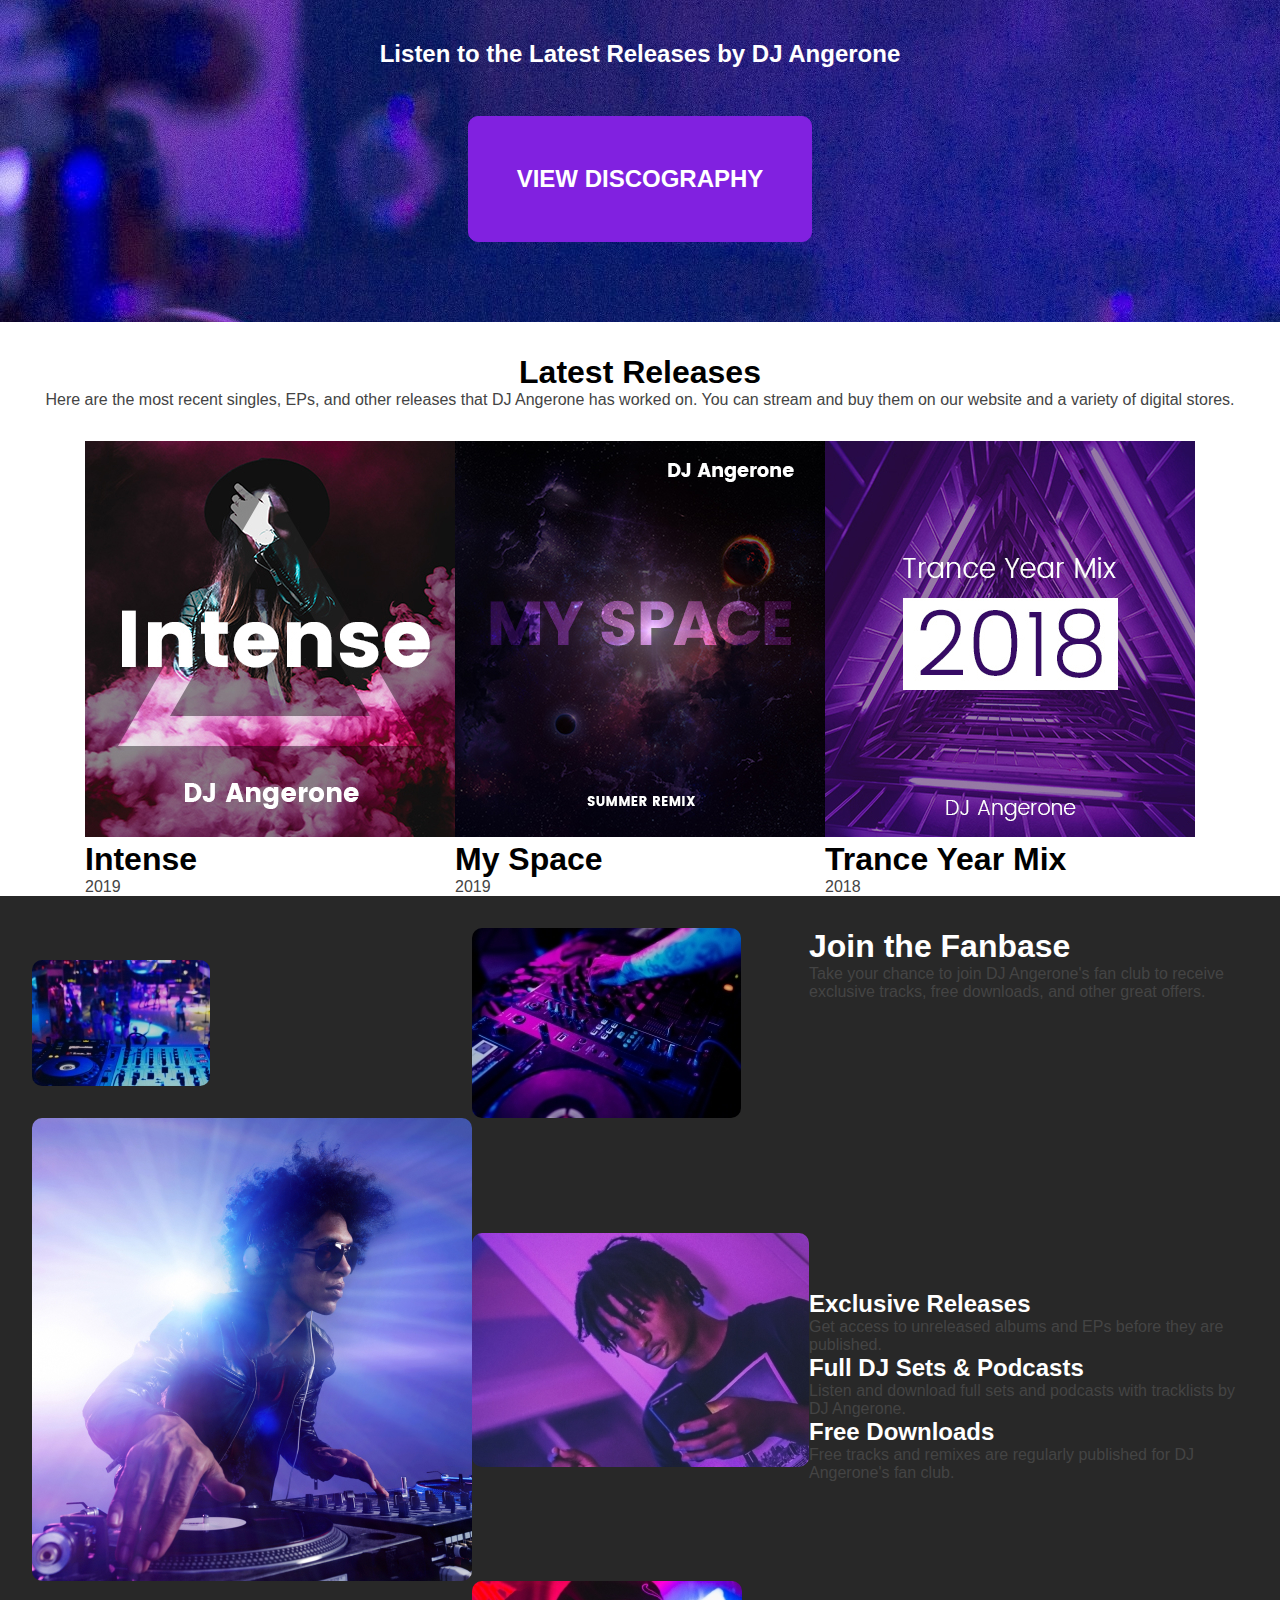
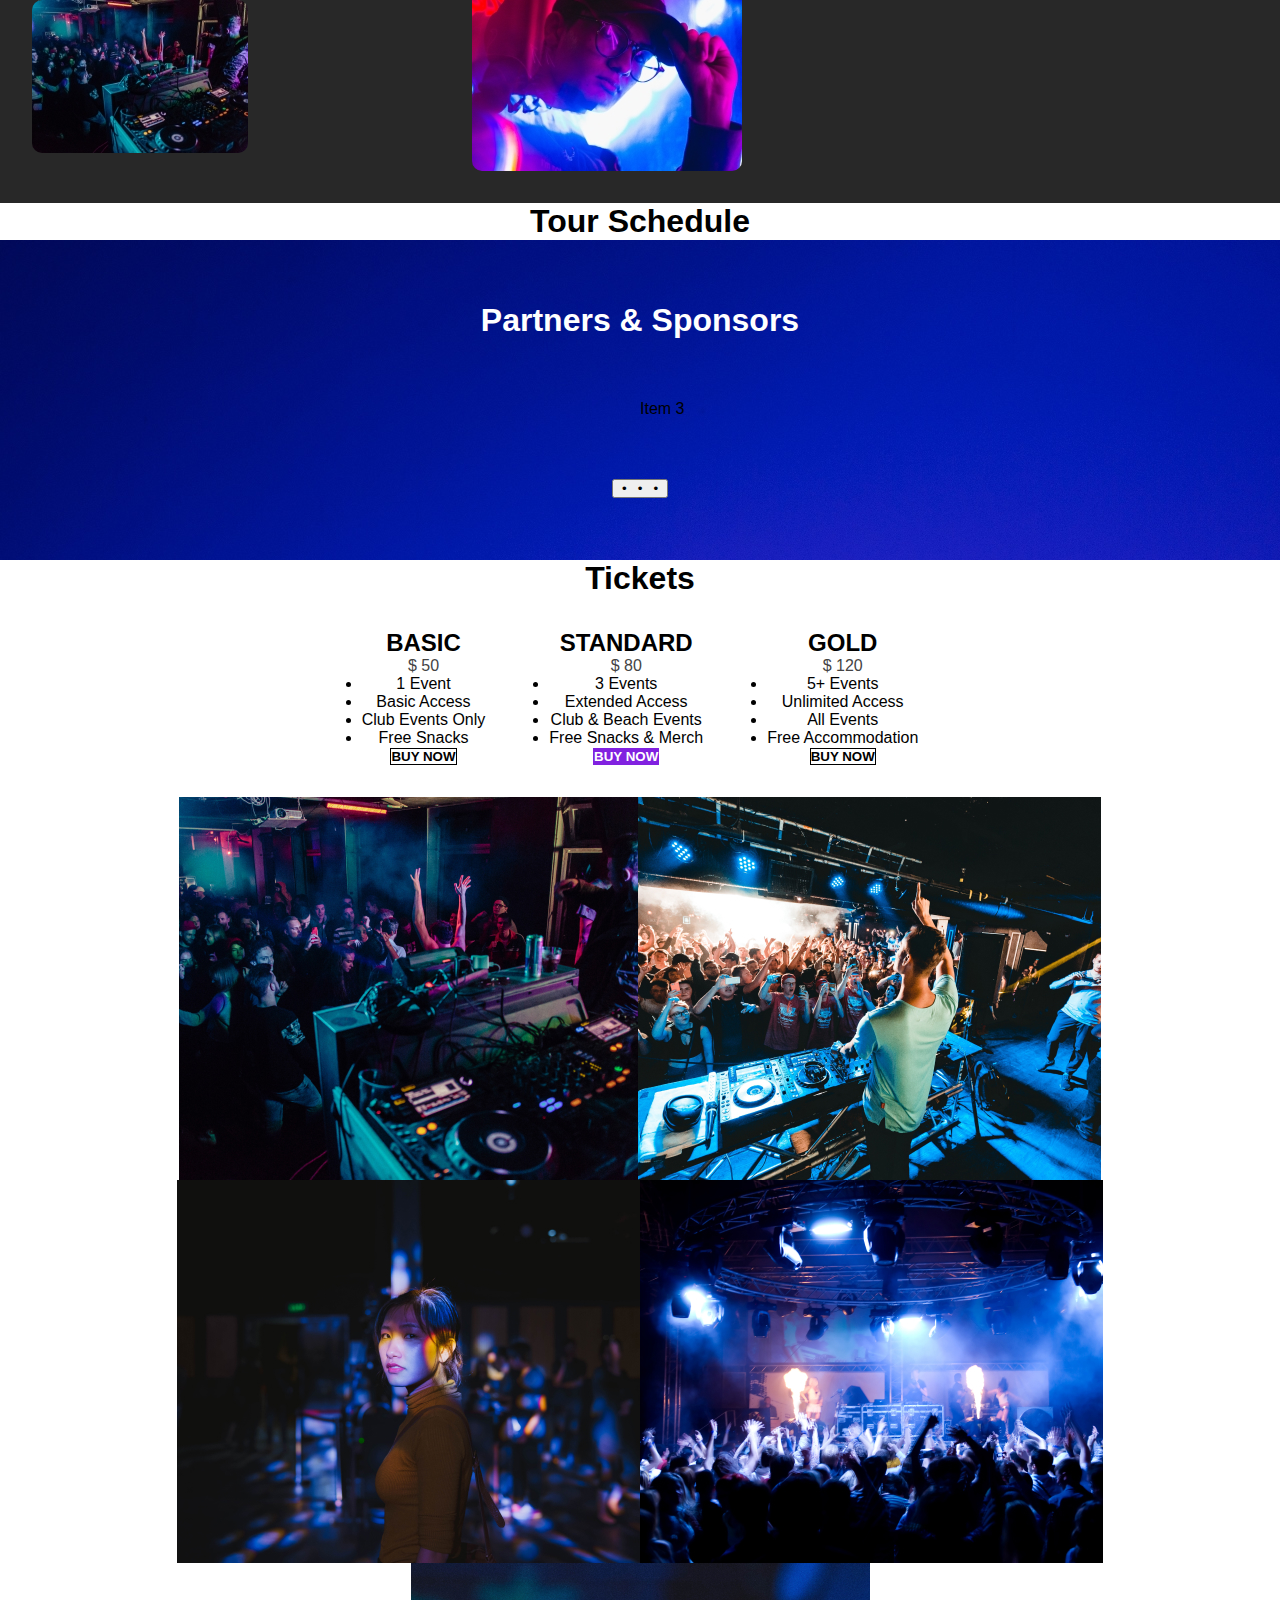
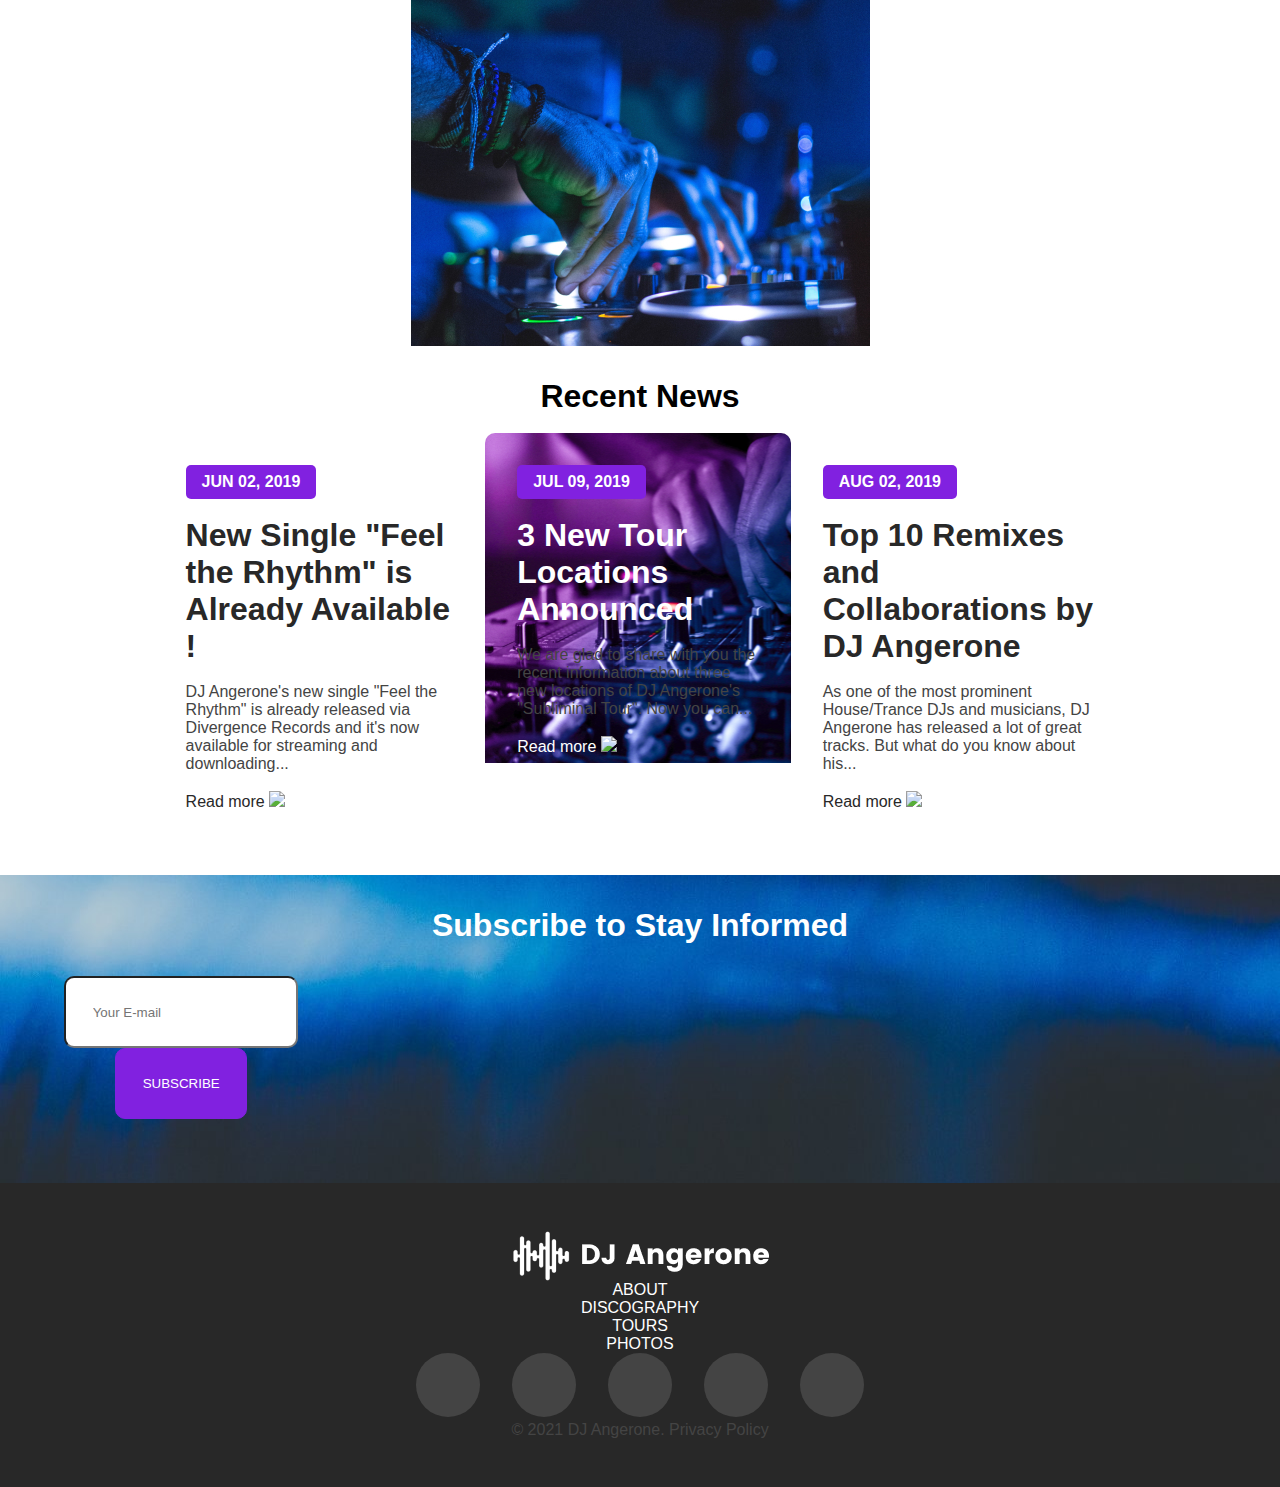
==== commit 7c43ed2e: "Corrected typos and added missing closing brackets in style.css. Removed link to "index.css" from in" ====
--- a/index.html
+++ b/index.html
@@ -8,12 +8,11 @@
     <!-- Font awesome -->
     <link rel="stylesheet" href="https://use.fontawesome.com/releases/v5.15.3/css/all.css" integrity="sha384-SZXxX4whJ79/gErwcOYf+zWLeJdY/qpuqC4cAa9rOGUstPomtqpuNWT9wdPEn2fk" crossorigin="anonymous">
     <link rel="stylesheet" href="style.css">
-    <link rel="stylesheet" href="index.css">
     <title>Homepage</title>
 </head>
 
 <body>
-    <header>
+    <header class="homeHeader">
         <section class="header__menu">
             <nav class="header-nav" id="header-pages-wrap">
                 <!-- Drawing of the menu button -->
@@ -113,7 +112,7 @@
         </section>
         <section class="homepage__articles">
             <article class="homeAbout clearfix">
-                <img class="images homeAbout__image" src="images/home-dj.jpg" alt="DJ Angerone picture on hompepage">
+                <img class="homeAbout__image" src="images/home-dj.jpg" alt="DJ Angerone picture on hompepage">
                 <div class="homeAbout__description">
                     <h1>
                         About DJ Angerone
@@ -139,16 +138,17 @@
                 <a href="#" target="_blank"><button class="button button--purple homeDisco__button">VIEW DISCOGRAPHY</button></a>
             </article>
 
-            <article class="homeAlbums clearfix">
-                <h1>
-                    Latest Releases
-                </h1>
-                <p>
-                    <!--REPLACE LOREM IPSUM WITH REAL CONTENT-->
-                    Lorem ipsum dolor sit amet consectetur adipisicing elit. Porro, vitae!
-                </p>
-                <section id="albumGrid">
-                    <div id="album1" class="album">
+            <article class="homeReleases">
+                <div class="homeReleases__description">
+                    <h1>
+                        Latest Releases
+                    </h1>
+                    <p>
+                        Here are the most recent singles, EPs, and other releases that DJ Angerone has worked on. You can stream and buy them on our website and a variety of digital stores.
+                    </p>
+                </div>
+                <div class="homeReleases__albums releaseAlbums">
+                    <div class="releaseAlbums__album">
                         <!--INSERT PAGE LINK-->
                         <a href="#" target="_blank"><img src="images/dicography-album-cover-1.jpg" alt="Album 1: Intense - 2019"></a>
                         <h1>
@@ -158,7 +158,7 @@
                             2019
                         </p>
                     </div>
-                    <div id="album2" class="album">
+                    <div class="releaseAlbums__album">
                         <a href="#" target="_blank"><img src="images/dicography-album-cover-2.jpg" alt="Album 2: My Space - 2019"></a>
                         <h1>
                             My Space
@@ -167,7 +167,7 @@
                             2019
                         </p>
                     </div>
-                    <div id="album3" class="album">
+                    <div class="releaseAlbum__album">
                         <a href="#" target="_blank"><img src="images/dicography-album-cover-3.jpg" alt="Album 3: Trance Year Mix - 2018"></a>
                         <h1>
                             Trance Year Mix
@@ -176,233 +176,247 @@
                             2018
                         </p>
                     </div>
+                </div>
+            </article>
+
+            <article class="homeFanbase">
+                <div class="homeFanbase__gallery fanbaseGallery">
+                    <!--INSERT ALT TEXT FOR EACH FANBASE IMAGE-->
+                    <img class="fanbaseGallery__image" src="images/fanbase-1.jpg" alt="#">
+                    <img class="fanbaseGallery__image" src="images/fanbase-2.jpg" alt="#">
+                    <img class="fanbaseGallery__image" src="images/about-us-dj-img.jpg" alt="">
+                    <img class="fanbaseGallery__image" src="images/fanbase-3.jpg" alt="#">
+                    <img class="fanbaseGallery__image" src="images/fanbase-5.jpg" alt="#">
+                    <img class="fanbaseGallery__image" src="images/fanbase-6.jpg" alt="#">
+                </div>
+                <div class="homeFanbase__benefits fanbaseBenefits">
+                    <div class="fanbaseBenefits__description">
+                        <h1 class="heading--white">
+                            Join the Fanbase
+                        </h1>
+                        <p class="paragraph--white">
+                            Take your chance to join DJ Angerone's fan club to receive exclusive tracks, free downloads, and other great offers.
+                        </p>
+                    </div>
+                    <div class="fanbaseBenefits__list benefitList">
+                        <div class="benefitList__element listElement">
+                            <img class="listElement__icon">
+                                <!-- ADD ICON + LINK -->
+                            </img>
+                            <div class="listElement__detail">
+                                <h2 class="heading--white">
+                                    Exclusive Releases
+                                </h2>
+                                <p class="paragraph--white">
+                                    Get access to unreleased albums and EPs before they are published.
+                                </p>
+                            </div>
+                        </div>
+                        <div class="benefitList__element listElement">
+                            <img class="listElement__icon">
+                                <!-- ADD ICON + LINK -->
+                            </img>
+                            <div class="listElement__detail">
+                                <h2 class="heading--white">
+                                    Full DJ Sets & Podcasts
+                                </h2>
+                                <p class="paragraph--white">
+                                    Listen and download full sets and podcasts with tracklists by DJ Angerone.
+                                </p>
+                            </div>
+                        </div>
+                        <div class="benefitList__element listElement">
+                            <img class="listElement__icon">
+                                <!-- ADD ICON + LINK -->
+                            </img>
+                            <div  class="listElement__detail">
+                                <h2 class="heading--white">
+                                Free Downloads
+                                </h2>
+                                <p class="paragraph--white">
+                                Free tracks and remixes are regularly published for DJ Angerone's fan club.
+                                </p>
+                            </div>
+                        </div>
+                    </div>
                 </section>
             </article>
 
-            <article id="fanbase">
-                <section id="photosMozaic">
-                    <!--INSERT ALT TEXT FOR EACH FANBASE IMAGE-->
-                    <img src="images/fanbase-1.jpg" alt="#">
-                    <img src="images/fanbase-2.jpg" alt="#">
-                    <img src="images/about-us-dj-img.jpg" alt="">
-                    <img src="images/fanbase-3.jpg" alt="#">
-                    <img src="images/fanbase-5.jpg" alt="#">
-                    <img src="images/fanbase-6.jpg" alt="#">
-                </section>
-                <section id="fanbaseBenefits">
-                    <h1>
-                        Join the Fanbase
-                    </h1>
-                    <p>
-                        Lorem ipsum dolor sit amet consectetur adipisicing elit. Nostrum, modi.
-                    </p>
-                    <div class="benefit">
-                        <img>
-                        <!--ADD ICON-->
-                        </img>
-                        <h2>
-                            Exclusive Releases
-                        </h2>
-                        <p>
-                            <!--REPLACE LOREM IPSUM-->
-                            Lorem ipsum dolor sit amet consectetur adipisicing elit. Dolore, ad?
-                        </p>
-                    </div>
-                    <div class="benefit">
-                        <img>
-                        <!--ADD ICON-->
-                        </img>
-                        <h2>
-                            Full DJ Sets & Podcasts
-                        </h2>
-                        <p>
-                            <!--REPLACE LOREM IPSUM-->
-                            Lorem ipsum dolor sit amet consectetur adipisicing elit. Perferendis, doloremque.
-                        </p>
-                    </div>
-                    <div class="benefit">
-                        <img>
-                        <!--ADD ICON-->
-                        </img>
-                        <h2>
-                            Free Downloads
-                        </h2>
-                        <p>
-                            <!--REPLACE LOREM IPSUM-->
-                            Lorem ipsum dolor sit amet consectetur adipisicing elit. Id, blanditiis.
-                        </p>
-                    </div>
-                </section>
-            </article>
-
-            <article id="schedule">
+            <article class="homeSchedule">
                 <h1>
                     Tour Schedule
                 </h1>
                 <section id="scheduleContainer">
-                    <!-- INSERT CODE FOR SCHEDULE CONTAINER-->
+                    <!-- INSERT CODE FOR SCHEDULE CONTAINER FROM TOUR-SCHEDULE.HTML PAGE -->
                 </section>
             </article>
 
-            <article id="partners">
+            <article class="homePartners">
+                <h1 class="homePartners__heading heading--white">
+                    Partners & Sponsors
+                </h1>
+                <section class="homePartners__list partnersList">
+                    <div class="partnersList__slider">
+                        <div class="partnersList__item" >Item 1</div>
+                        <div class="partnersList__item" >Item 2</div>
+                        <div class="partnersList__item" >Item 3</div>
+                        <div class="partnersList__item" >Item 4</div>
+                    </div>
+                </section>
+                <button class="homePartners__button"> &nbsp; &bull; &nbsp; &bull; &nbsp; &bull; &nbsp; </button>
+            </article class="homeTickets">
                 <h1>
-                    Partners & Sponsors
-                </h1>
-                <section id="partnersList">
-                    <!-- INSERT CODE FOR PARTNERS SLIDE LIST CONTAINER-->
+                    Tickets
+                </h1>
+                <section class="homeTickets__grid ticketGrid">
+                    <div class="ticketGrid__item">
+                        <h2>
+                            BASIC
+                        </h2>
+                        <p>$ <span>50</span></p>
+                        <ul>
+                            <li>
+                                1 Event
+                            </li>
+                            <li>
+                                Basic Access
+                            </li>
+                            <li>
+                                Club Events Only
+                            </li>
+                            <li>
+                                Free Snacks
+                            </li>
+                        </ul>
+                        <a href="#" target="_blank"><button class="ticketGrid__button button button--white">BUY NOW</button></a>
+                    </div>
+                    <div class="ticketGrid__item">
+                        <h2>
+                            STANDARD
+                        </h2>
+                        <p>$ <span>80</span></p>
+                        <ul>
+                            <li>
+                                3 Events
+                            </li>
+                            <li>
+                                Extended Access
+                            </li>
+                            <li>
+                                Club & Beach Events
+                            </li>
+                            <li>
+                                Free Snacks & Merch
+                            </li>
+                        </ul>
+                        <a href="#" target="_blank"><button class="ticketGrid__button button button--purple">BUY NOW</button></a>
+                    </div>
+                    <div class="ticketGrid__item">
+                        <h2>
+                            GOLD
+                        </h2>
+                        <p>$ <span>120</span></p>
+                        <ul>
+                            <li>
+                                5+ Events
+                            </li>
+                            <li>
+                                Unlimited Access
+                            </li>
+                            <li>
+                                All Events
+                            </li>
+                            <li>
+                                Free Accommodation
+                            </li>
+                        </ul>
+                        <a href="#" target="_blank"><button class="ticketGrid__button button button--white">BUY NOW</button></a>
+                    </div>
                 </section>
-            </article id="tickets">
-            <h1>
-                Tickets
-            </h1>
-            <section id="ticketsGrid">
-                <div class="ticket">
-                    <h2>
-                        BASIC
-                    </h2>
-                    <p>$</p>
-                    <p>50</p>
-                    <ul>
-                        <!--FILL IN TICKET DETAILS IN UNORDERED LIST ITEMS-->
-                        <li>
-                            Lorem, ipsum dolor.
-                        </li>
-                        <li>
-                            Lorem, ipsum dolor.
-                        </li>
-                        <li>
-                            Lorem, ipsum dolor.
-                        </li>
-                        <li>
-                            Lorem, ipsum dolor.
-                        </li>
-                    </ul>
-                    <a href="#" target="_blank"><button class="white">BUY NOW</button></a>
-                </div>
-                <div class="ticket">
-                    <h2>
-                        STANDARD
-                    </h2>
-                    <p>$</p>
-                    <p>80</p>
-                    <ul>
-                        <!--FILL IN TICKET DETAILS IN UNORDERED LIST ITEMS-->
-                        <li>
-                            Lorem, ipsum dolor.
-                        </li>
-                        <li>
-                            Lorem, ipsum dolor.
-                        </li>
-                        <li>
-                            Lorem, ipsum dolor.
-                        </li>
-                        <li>
-                            Lorem, ipsum dolor.
-                        </li>
-                    </ul>
-                    <a href="#" target="_blank"><button class="purple">BUY NOW</button></a>
-                </div>
-                <div class="ticket">
-                    <h2>
-                        GOLD
-                    </h2>
-                    <p>$</p>
-                    <p>120</p>
-                    <ul>
-                        <!--FILL IN TICKET DETAILS IN UNORDERED LIST ITEMS-->
-                        <li>
-                            Lorem, ipsum dolor.
-                        </li>
-                        <li>
-                            Lorem, ipsum dolor.
-                        </li>
-                        <li>
-                            Lorem, ipsum dolor.
-                        </li>
-                        <li>
-                            Lorem, ipsum dolor.
-                        </li>
-                    </ul>
-                    <a href="#" target="_blank"><button class="white">BUY NOW</button></a>
-                </div>
-            </section>
-            </article>
-
-            <article id="gallery" class="clearfix">
+            </article>
+
+            <article class="homeGallery">
                 <!--INSERT ALT TEXT FOR EACH GALLERY IMAGE-->
-                <img src="images/gallery-1.jpg" alt="#">
-                <img src="images/gallery-3.jpg" alt="#">
-                <img src="images/gallery-2.jpg" alt="#">
-                <img src="images/gallery-4.jpg" alt="#">
-                <img src="images/gallery-5.jpg" alt="#">
-            </article>
-
-            <article id="news">
-                <h1>
+                <img class="homeGallery_image" src="images/gallery-1.jpg" alt="#">
+                <img class="homeGallery_image" src="images/gallery-3.jpg" alt="#">
+                <img class="homeGallery_image" src="images/gallery-2.jpg" alt="#">
+                <img class="homeGallery_image" src="images/gallery-4.jpg" alt="#">
+                <img class="homeGallery_image" src="images/gallery-5.jpg" alt="#">
+            </article>
+
+            <article class="homeNews">
+                <h1 class="homeNews__heading">
                     Recent News
                 </h1>
-                <section id="newsList">
-                    <div id="news1" class="news">
+                <br>
+                <section class  ="homeNews__list newsList">
+                    <div class="newsList__item newsList__item--grey">
+                        <span class="newsList__date">
+                            <strong>JUN 02, 2019</strong>
+                        </span>
+                        <br>
+                        <br>
+                        <h1 class="heading--grey">
+                            New Single "Feel the Rhythm" is Already Available !
+                        </h1>
+                        <br>
                         <p>
-                            <strong><em>
-                                JUN 02, 2019
-                            </em></strong>
-                        </p>
-                        <!-- REPLACE LOREM IPSUM-->
-                        <h1>
-                            Lorem, ipsum dolor.
-                        </h1>
-                        <p>
-                            Lorem ipsum dolor, sit amet consectetur adipisicing elit. Facilis, veritatis.
-                        </p>
+                            DJ Angerone's new single "Feel the Rhythm" is already released via Divergence Records and it's now available for streaming and downloading...
+                        </p>
+                        <br>
+                        <!--ADD HREF and ADD ICON AFTER "READ MORE"-->
+                        <a href="#" target="_blank" class="newsList__item--grey">Read more <img src="#"></img></a>
+                    </div>
+                    <div class="newsList__item newsList__item--white">
+                        <span class="newsList__date">
+                            <strong>JUL 09, 2019</strong>
+                        </span>
+                        <br>
+                        <br>
+                        <h1 class="heading--white">
+                            3 New Tour Locations Announced
+                        </h1>
+                        <br>
+                        <p class="paragraph--white">
+                            We are glad to share with you the recent information about three new locations of DJ Angerone's "Subliminal Tour". Now you can...
+                        </p>
+                        <br>
                         <!--ADD HREF and ADD ICON AFTER "READ MORE"-->
                         <a href="#" target="_blank">Read more <img src="#"></img></a>
                     </div>
-                    <div id="news2" class="news">
+                    <div class="newsList__item newsList__item--grey">
+                        <span class="newsList__date">
+                            <strong>AUG 02, 2019</strong>
+                        </span>
+                        <br>
+                        <br>
+                        <h1 class="heading--grey">
+                            Top 10 Remixes and Collaborations by DJ Angerone
+                        </h1>
+                        <br>
                         <p>
-                            <strong><em>
-                                JUL 02, 2019
-                            </em></strong>
-                        </p>
-                        <!-- REPLACE LOREM IPSUM-->
-                        <h1>
-                            Lorem, ipsum dolor.
-                        </h1>
-                        <p>
-                            Lorem ipsum dolor, sit amet consectetur adipisicing elit. Facilis, veritatis.
-                        </p>
+                            As one of the most prominent House/Trance DJs and musicians, DJ Angerone has released a lot of great tracks. But what do you know about his...
+                        </p>
+                        <br>
                         <!--ADD HREF and ADD ICON AFTER "READ MORE"-->
-                        <a href="#" target="_blank">Read more <img src="#"></img></a>
-                    </div>
-                    <div id="news3" class="news">
-                        <p>
-                            <strong><em>
-                                AUG 02, 2019
-                            </em></strong>
-                        </p>
-                        <!-- REPLACE LOREM IPSUM-->
-                        <h1>
-                            Lorem, ipsum dolor.
-                        </h1>
-                        <p>
-                            Lorem ipsum dolor, sit amet consectetur adipisicing elit. Facilis, veritatis.
-                        </p>
-                        <!--ADD HREF and ADD ICON AFTER "READ MORE"-->
-                        <a href="#" target="_blank">Read more <img src="#"></img></a>
+                        <a href="#" target="_blank" class="newsList__item--grey">Read more <img src="#"></img></a>
                     </div>
                 </section>
             </article>
         </section>
-        <section id="newsletter">
-            <h1>
+        <section class="homeNewsletter">
+            <h1 class="heading--white">
                 Subscribe to Stay Informed
             </h1>
-            <form method="GET">
-                <input type="email" name="email_client" value="" placeholder="Your E-mail">
-                <button type="submit">
-                    SUBSCRIBE
-                </button>
-            </form>
+            <div class="homeNewsletter__form newsletterForm">
+                <form method="GET">
+                    <input class="newsletterForm__input" type="email" name="email_client" value="" placeholder="Your E-mail">
+                    <br>
+                    <button class="newsletterForm__button button--purple" type="submit">
+                        SUBSCRIBE
+                    </button>
+                </form>
+            </div>
         </section>
     </main>
     <footer>
@@ -415,9 +429,9 @@
 
         <nav>
             <ul class="linkpage">
-                <li><a href="./about.html">ABOUT</a></li>
-                <li><a href="">DISCOGRAPHY</a></li>
-                <li><a href="./tour-schedule.html">TOURS</a></li>
+                <li><a href="#">ABOUT</a></li>
+                <li><a href="#">DISCOGRAPHY</a></li>
+                <li><a href="#">TOURS</a></li>
                 <li><a href="#">PHOTOS</a></li>
             </ul>
         </nav>
--- a/style.css
+++ b/style.css
@@ -11,14 +11,17 @@
     font-family: 'Poppins', sans-serif;
 }
 
+.homeHeader {
+    min-height: 800px;
+    background-image: url("./images/homapage-banner-img.jpg");
+    background-size:cover;
+    background-repeat: no-repeat;
+}
+
 main {
     display:flex;
     flex-direction:column;
     align-items:center;
-}
-
-section {
-    width:100%;
 }
 
 .heading--grey {
@@ -322,7 +325,7 @@
 }
 
 
-/* FOOTER LINK TO THE PAGES */
+/* LINK TO THE PAGES */
 
 a {
     color: white;
@@ -339,7 +342,7 @@
 }
 
 
-/* FOOTER LINK TO SOCIAL MEDIAS */
+/* LINK TO SOCIAL MEDIAS */
 
 .linksocial {
     list-style-type: none;
@@ -355,11 +358,10 @@
     background: #444444;
     padding: 2em;
     margin: 0 1em;
-    box-sizing: unset;
-}
-
-
-/* FOOTER BACK-TO-TOP BUTTON */
+}
+
+
+/* BACK-TO-TOP BUTTON */
 
 .topbutton {
     border-radius: 15%;
@@ -367,12 +369,12 @@
     width: 1.5em;
     height: 1.5em;
     padding: 1em;
+    /* margin: 0 auto; */
     text-align: center;
     line-height: 2em;
     position: fixed;
     bottom: 2em;
     right: 2em;
-    box-sizing: unset;
 }
 
 .uparrow {
@@ -384,27 +386,11 @@
 }
 
 
-/* FOOTER COPYRIGHT */
+/* COPYRIGHT */
 
 p {
     color: #444444;
 }
-
-/* FOOTER MEDIA QUERIES */
-
-@media only screen and (max-width: 768px){
-
-    .socialfooter{
-        padding: 1em;
-    }
-
-    footer{
-        padding-bottom: 10em;
-    }
-
-}
-
-
 
 /* Page about */
 /* ********** */
@@ -454,9 +440,7 @@
 /* Sections class */
 .about__section {
     padding-top: 40px;
-    /* margin-top: 40px; */
     margin-bottom: 40px;
-    /* width: 100%; */
     margin-left: auto;
     margin-right: auto;
 }
@@ -495,18 +479,8 @@
     margin-bottom: 10px;
 }
 
-
-/* .about__article p, 
-.about__article h3, 
-.about__article img {
-    margin-bottom: 10px;
-} */
-
 .about__article--music {
     padding: 0;
-    /*border: 3px solid white;
-    border-color: white transparent transparent transparent;
-    border-radius: 50%/100% 100% 0 0; */
     margin-top: 40px;
     margin-bottom: 40px;
 }
@@ -530,11 +504,50 @@
     height: auto;
 }
 
+.about__article--latest img {
+    width: 80%;
+}
+
+/* Sections ids, unique elements */
+
+/* Images */
+/* img signature */
+#about-img-signature {
+    position: relative;
+    left: 60%;
+    margin: 10px;
+}
+
+/* Angerone's img */
+#about-img-angerone {
+    display: block;
+    margin-top: 30px;
+    margin-bottom: 30px;
+    margin-left: auto;
+    margin-right: auto;
+    width: 80%;
+    height: auto;
+}
+
 /* Responsive */
 /* Tablet screen and below */
 @media only screen and (min-width:1024px) {
-    /* About links section */
+
+    #about-links-left {
+        grid-area: left;
+    }
+
+    #about-img-angerone {
+        grid-area: img;
+    }
+
+    /* About articles */
     .about__article {
+        /* Forcing article title taking a whole row */
+        min-width: 100%;
+    }
+
+    .about__article--links {
         display: grid;
         grid-template-columns: 50% 50%;
         grid-template-rows: auto;
@@ -544,27 +557,6 @@
         row-gap: 20px;
     }
 
-    #about-links-left {
-        grid-area: left;
-    }
-
-    #about-img-angerone {
-        grid-area: img;
-    }
-
-    /* About music section */
-    .about__section--music {
-        display: flex;
-        flex-wrap: wrap;
-        padding-left: 50px;
-        padding-right: 50px;
-    }
-
-    .about__article {
-        /* Forcing article title taking a whole row */
-        min-width: 100%;
-    }
-
     .about__article--music {
         /* Positioning music articles by 3 columns, 2 rows */
         min-width: 33%;
@@ -572,8 +564,8 @@
         /* Content positioning */
         text-align: left;
         display: grid;
-        grid-template-columns: auto auto;
-        grid-template-rows: auto auto;
+        grid-template-columns: 75px auto;
+        grid-template-rows: 75px auto;
         grid-template-areas: 
             "img h3"
             "img p";
@@ -582,6 +574,14 @@
     .about__article--music img {
         margin-right: 20px;
         grid-area: img;
+    }
+
+    /* About music section */
+    .about__section--music {
+        display: flex;
+        flex-wrap: wrap;
+        padding-left: 50px;
+        padding-right: 50px;
     }
 
     .about__article--music h3 {
@@ -603,42 +603,25 @@
 
     .about__h1--latest, .about__p--latest {
         min-width: 80%;
+        margin-bottom: 20px;
     }
 
     .about__article--latest {
         display: inline-block;
     }
 
-    .about__article--latest, .about__article--latest figure {
-        width: 20%;
+    .about__article--latest {
+        width: 33%;
         height: auto;
     }
 
-    /* .about__article--latest img {
-        width: 50%;
-    } */
-}
-
-/* Sections ids, unique elements */
-
-/* Images */
-/* img signature */
-#about-img-signature {
-    position: relative;
-    left: 40%;
-    margin: 10px;
-}
-/* Angerone's img */
-#about-img-angerone {
-    display: block;
-    margin-top: 30px;
-    margin-bottom: 30px;
-    margin-left: auto;
-    margin-right: auto;
-    width: 100%;
-    height: auto;/* 
-    padding-left: 5%;
-    padding-right: 5%; */
+    .about__article--latest figure {
+        height: 100%;
+    }
+
+    .about__article--latest img {
+        width: 80%;
+    }
 }
 
 /* Page tour schedule */
@@ -818,6 +801,200 @@
     border-radius:10px;
 }
 
+.homeReleases {
+    width:100%;
+}
+.homeReleases__description {
+    width:100%;
+    padding:2em;
+    text-align: center;
+}
+
+.homeReleases__albums {
+    width:100%;
+    display:flex;
+    flex-wrap: wrap;
+    justify-content:center;
+}
+
+.relaseAlbums__album {
+    padding:1em;
+    text-align: center;
+    
+}
+.homeFanbase {
+    width:100%;
+    padding:2em;
+    /* FIND BACKGROUND IMAGE AND INSERT URL
+    background-image:url(images/)
+    IN THE MEANTIME, BACKGROUND COLOR IS USED*/
+    background-color:#282828;
+}
+
+.homeFanbase__gallery {
+    display:flex;
+    flex-direction: column;
+    justify-content: space-around;
+    align-items:center;
+}
+
+.homeFanbase__benefits {
+    display:flex;
+    flex-direction: column;
+    justify-content: space-around;
+}
+
+.fanbaseGallery__image {
+    border-radius:10px;
+}
+
+.fanbaseBenefits__list {
+    margin:auto;
+    display: flex;
+    flex-wrap: wrap;
+    justify-content: space-between;
+
+}
+
+.benefitList__element {
+    display:flex;
+    flex-direction: column;
+    align-items:center;
+    text-align: center;
+}
+
+
+.homePartners {
+    width:100%;
+    min-height: 20em;
+    padding:2em;
+    background-image: url(images/homepage-sponsors-background.jpg);
+    background-repeat: none;
+    display:flex;
+    flex-direction: column;
+    align-items: center;
+    justify-content: space-around;
+}
+
+.homePartners__list {
+	overflow: hidden;
+}
+
+.partnersList__slider {
+    display: flex;
+	flex-wrap: nowrap;
+	flex-direction: row;
+    justify-content: center;
+    transition: transform 0.7s ease-in-out;
+}
+
+.partnerList__slider {
+    transform:translate(-100px);
+}
+
+.partnersList__item {
+	width: 100%;
+	flex-shrink: 0;
+}
+
+.homeTickets {
+    width:100%;
+    overflow:hidden;
+
+}
+
+.homeTickets__grid {
+    display:flex;
+    flex-direction:row;
+    justify-content: center;
+    transition: transform 0.7s ease-in-out;
+}
+
+.homeTickets__grid:hover {
+    transform:translate(50%);
+}
+
+.ticketGrid__item {
+    text-align: center;
+    padding:2em;
+}
+
+.homeGallery {
+    width:100%;
+    display:flex;
+    flex-direction:column;
+    flex-wrap:nowrap;
+    justify-content: center;
+}
+
+.homeGallery_image {
+    width:100%;
+}
+
+.homeNews {
+    width:100%;
+    padding:2em;
+    overflow:hidden;
+    
+}
+.homeNews__heading {
+    text-align:center;
+}
+
+.homeNews__list {
+    width:100%;
+    margin:auto;
+    display:flex;
+    flex-direction: row;
+    justify-content: center;
+}
+
+.newsList__item {
+    padding:2em;
+}
+
+.newsList__item--grey {
+    color: #282828;
+}
+
+.newsList__item--white {
+    color:white;
+    border-radius: 10px;
+    background-image:url(images/homepage-news-background.jpg);
+    background-repeat: no-repeat;
+}
+
+.newsList__date {
+    display:inline-block;
+    border-radius:5px;
+    padding:0.5em 1em;
+    color:white;
+    background-color:#8121e0;
+}
+
+.homeNewsletter {
+    width:100%;
+    padding:2em;
+    text-align: center;
+    background-image:url(images/homepage-footer-background.jpg);
+    background-repeat: no-repeat;
+
+}
+
+.homeNewsletter__form {
+    width:100%;
+    padding:2em;
+    display:flex;
+    flex-direction: column;
+    justify-content: space-between;
+}
+
+.newsletterForm__input, .newsletterForm__button {
+    padding:2em;
+    border-radius: 10px;
+}
+
+
 /* RESPONSIVENESS TO TABLET WIDTH (480px < Width) */
 @media only screen and (min-width:481px) {
 
@@ -830,6 +1007,33 @@
     .homeAbout__image {
         margin: 0 1em 1em 0;
     }
+
+    .homeFanbase__gallery {
+        display:grid;
+        grid-template-columns: 1fr 1fr;
+    }
+
+    .benefitList__element {
+        flex-direction: row;
+        text-align: left;
+    }
+
+    .homeGallery {
+        flex-direction:row;
+        flex-wrap:wrap;
+    }
+    
+    .homeGallery_image {
+        width:auto;
+        flex:auto auto auto;
+    }
+
+    .homeNewsletter__form {
+        width:70%;
+        flex-direction: row;
+    }
+
+
 }
 
 /* RESPONSIVENESS TO DESKTOP WIDTH (769px < Width) */
@@ -858,6 +1062,24 @@
         margin: 0 1em 1em 0;
     }
 
+    .homeFanbase {
+        display: grid;
+        grid-template-columns: 1fr 1fr;
+    }
+
+    .fanbaseBenefits__list {
+        flex-direction: column;
+        flex-wrap:nowrap;
+    }
+
+    .homeNews__list {
+        width:80%;
+    }
+
+    .homeNewsletter__form {
+        width:50%;
+    }
+
 }
 
 /* END HOMEPAGE STYLES */
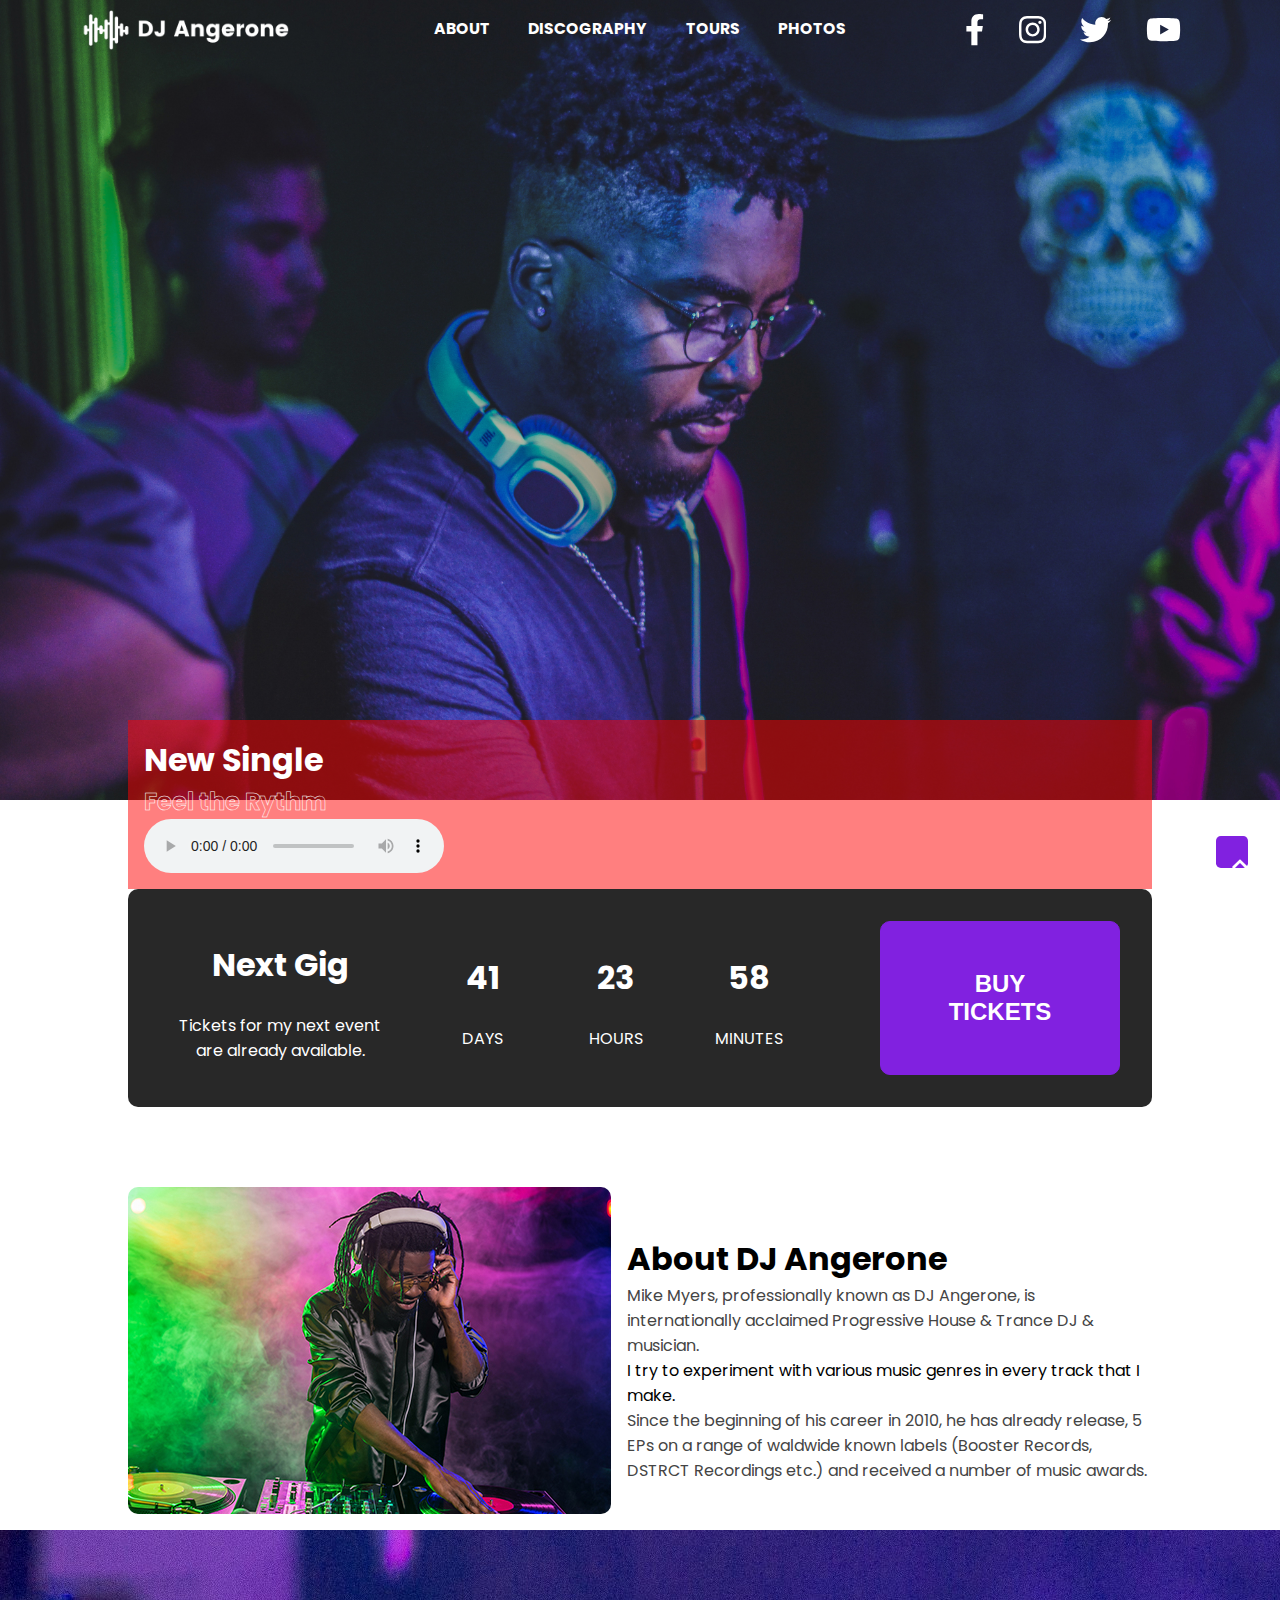
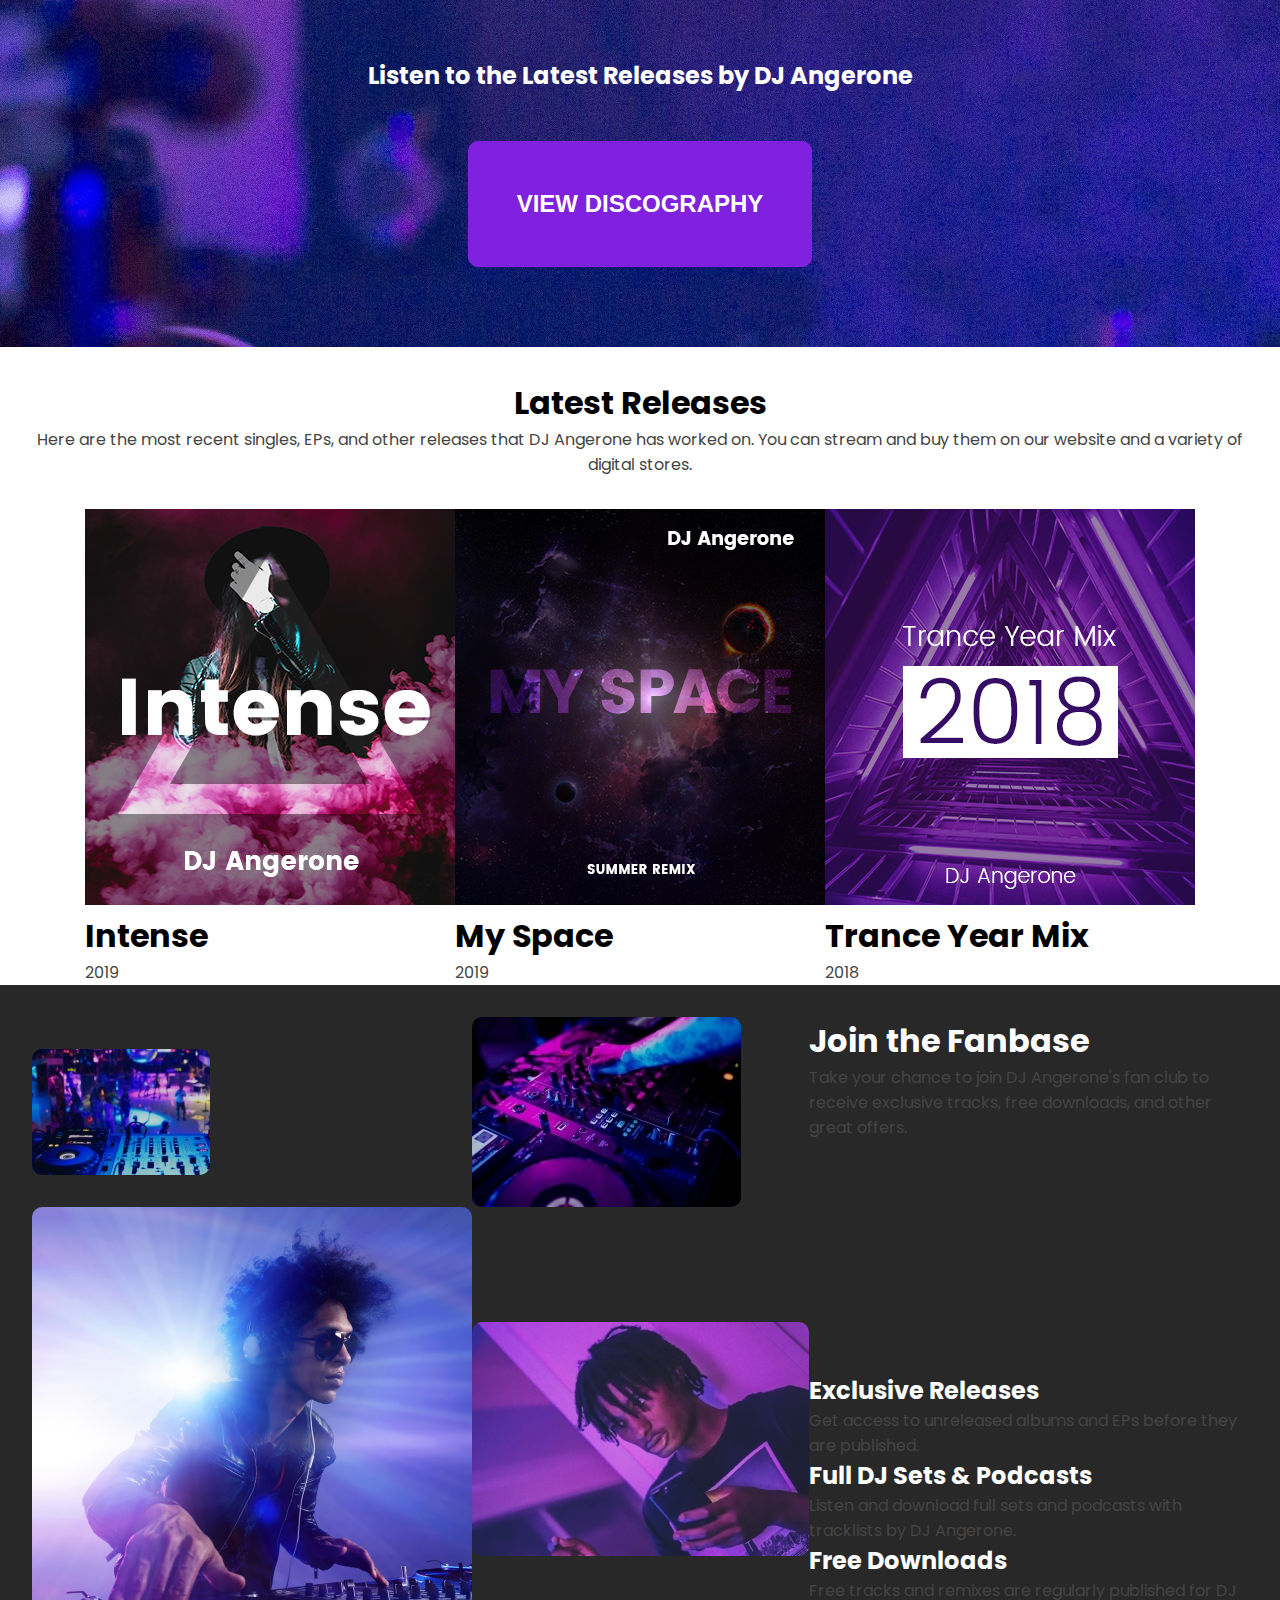
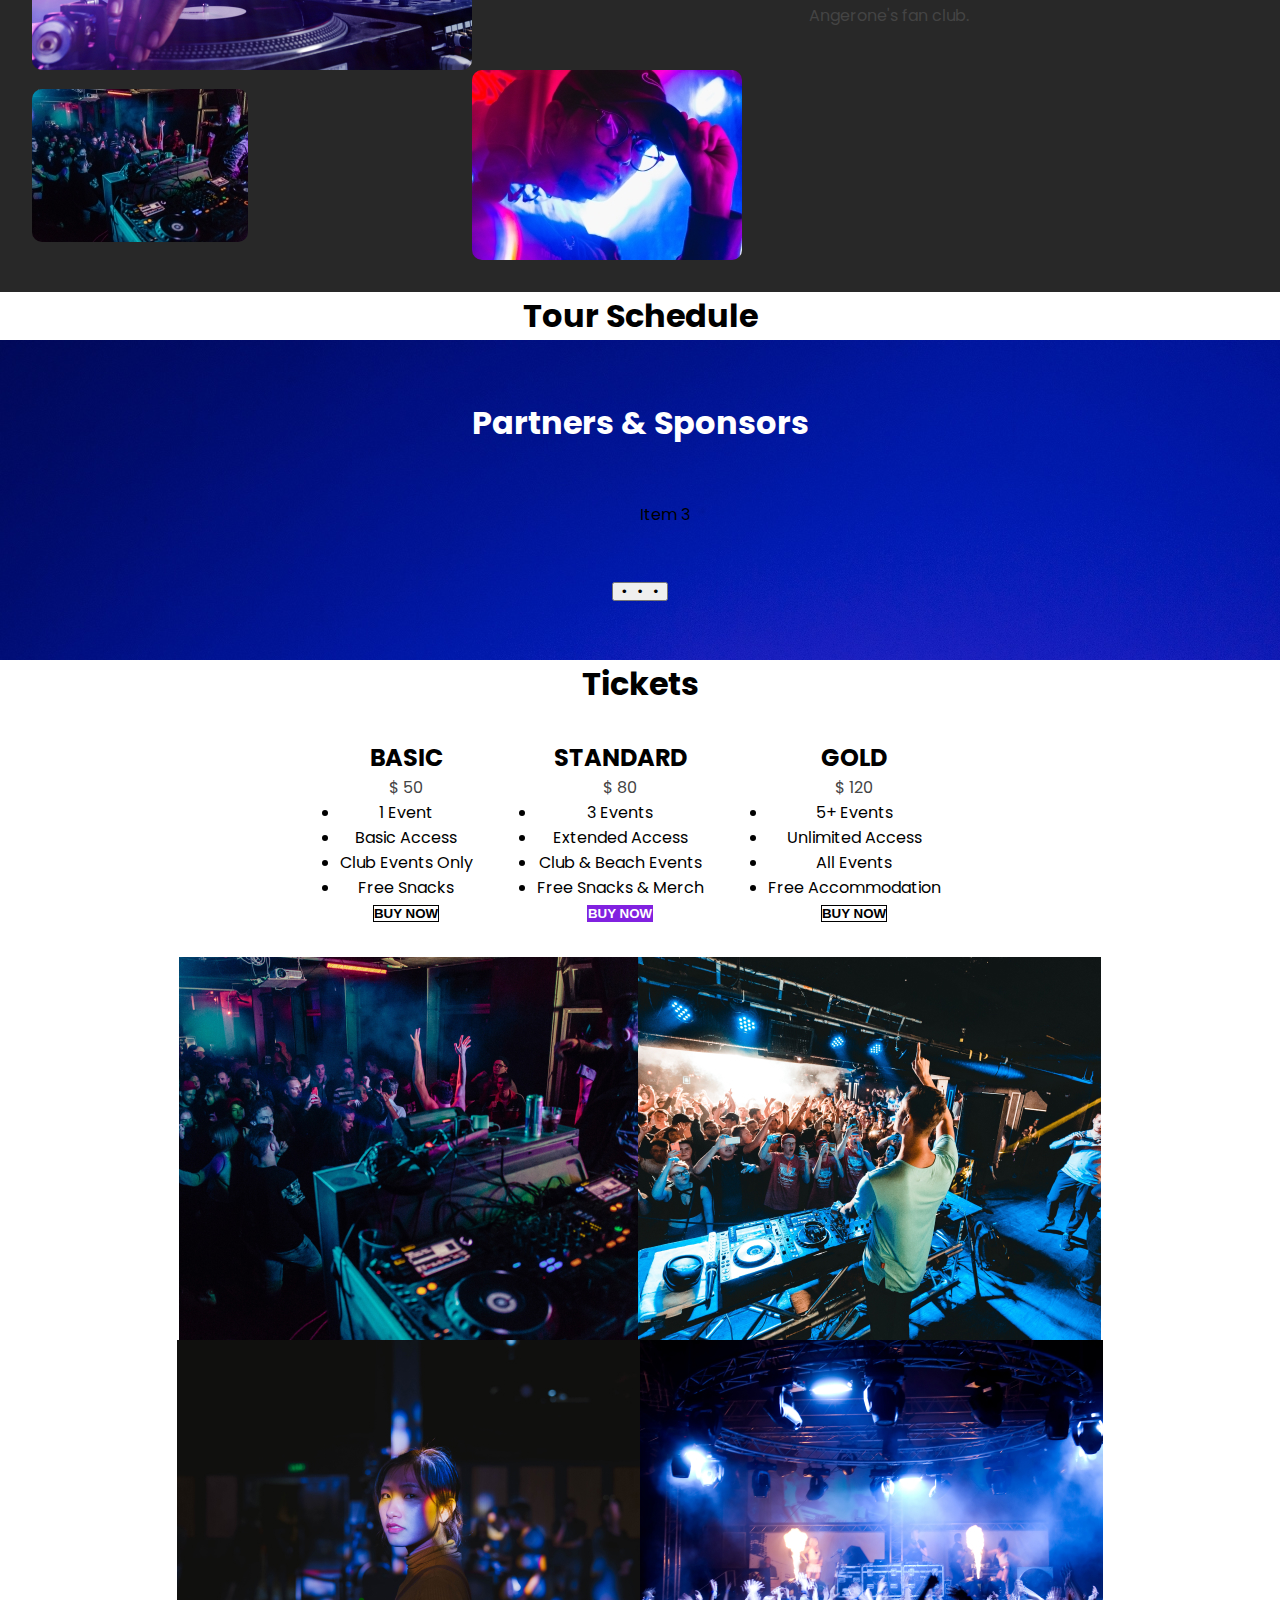
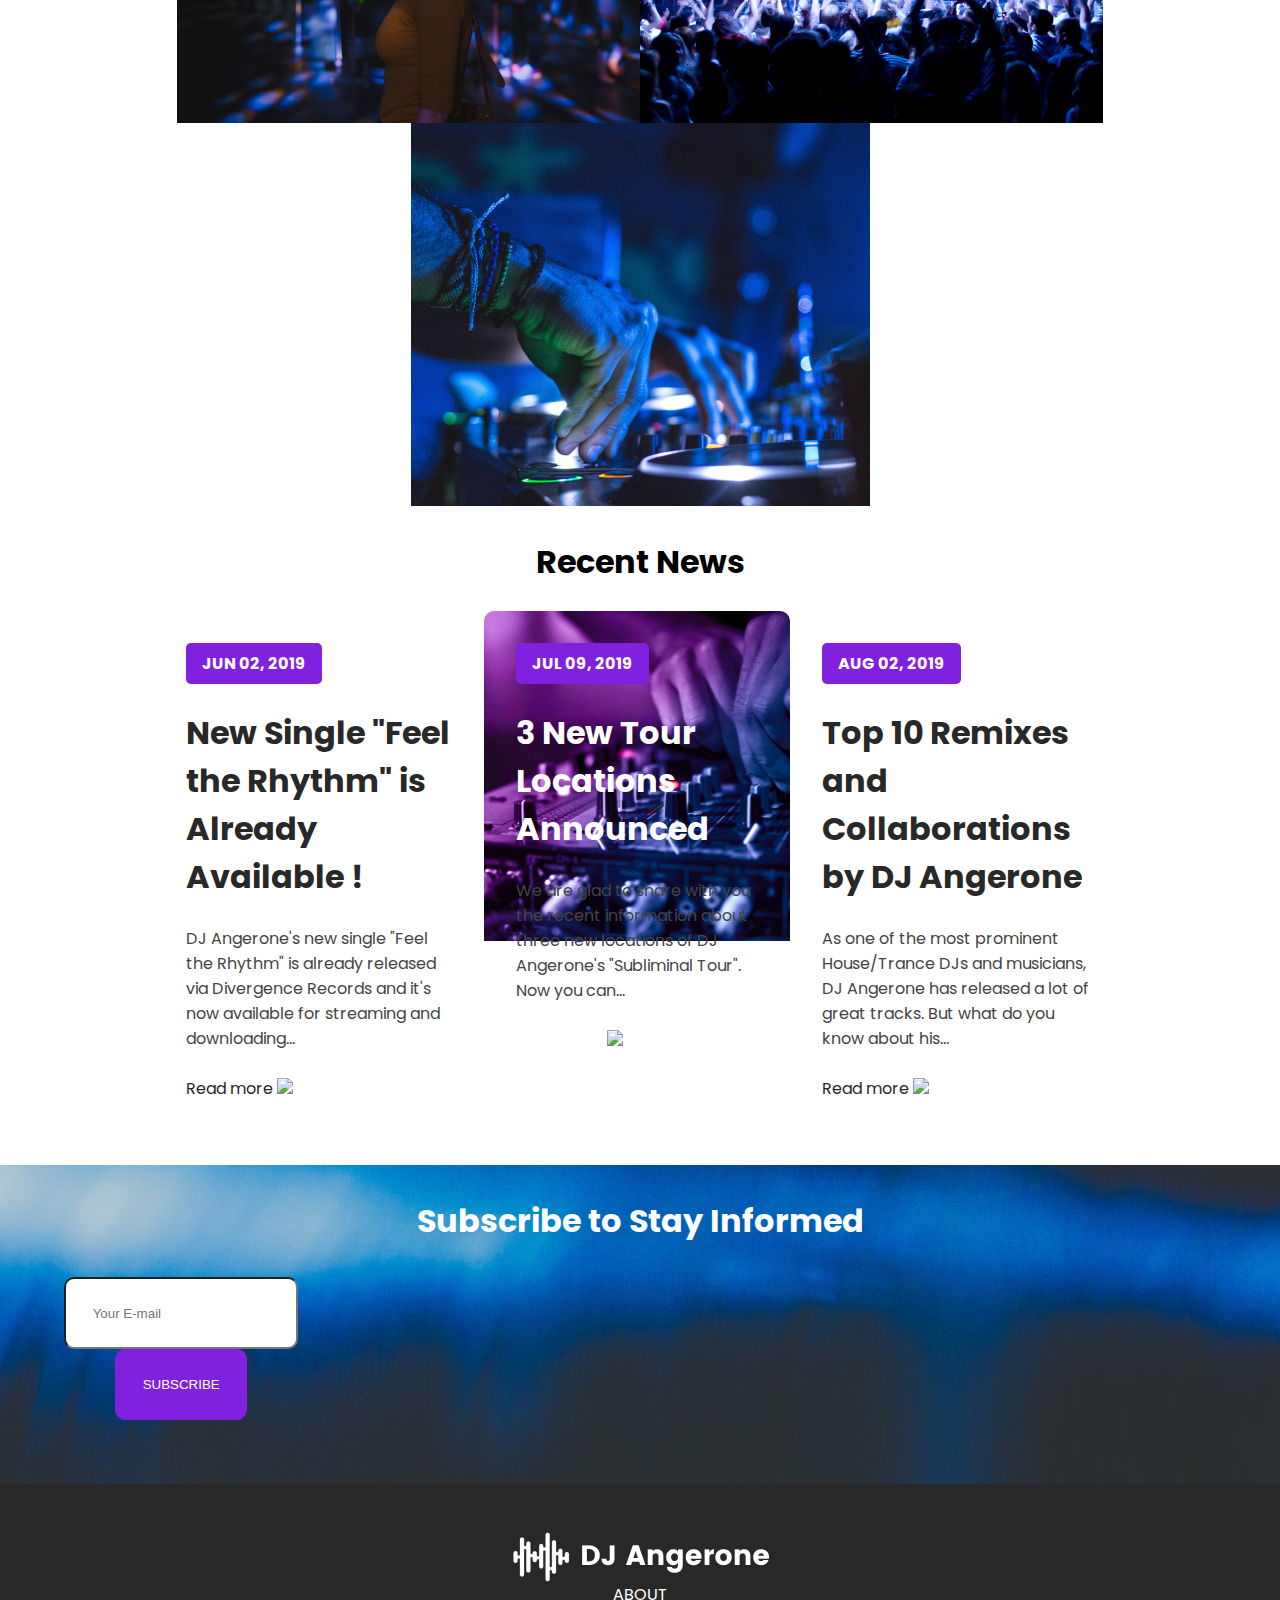
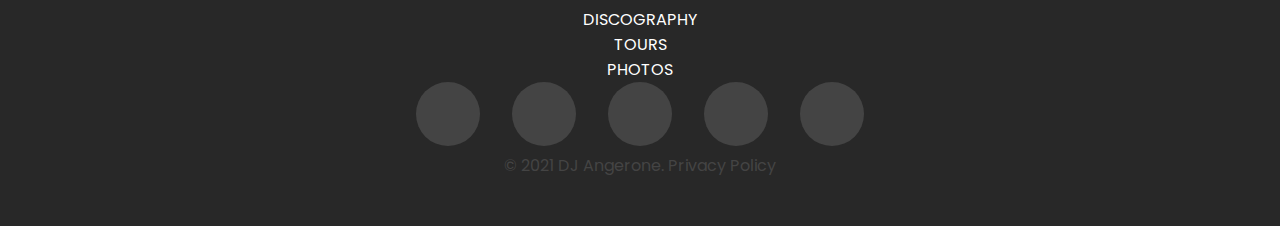
==== commit 9a9455e0: "Added the link to 'Poppins' font in the <head> tag." ====
--- a/index.html
+++ b/index.html
@@ -8,6 +8,7 @@
     <!-- Font awesome -->
     <link rel="stylesheet" href="https://use.fontawesome.com/releases/v5.15.3/css/all.css" integrity="sha384-SZXxX4whJ79/gErwcOYf+zWLeJdY/qpuqC4cAa9rOGUstPomtqpuNWT9wdPEn2fk" crossorigin="anonymous">
     <link rel="stylesheet" href="style.css">
+    <link rel="preconnect" href="https://fonts.googleapis.com"> <link rel="preconnect" href="https://fonts.gstatic.com" crossorigin> <link href="https://fonts.googleapis.com/css2?family=Poppins:ital,wght@0,100;0,200;0,300;0,400;0,500;0,600;0,700;0,800;0,900;1,100;1,200;1,300;1,400;1,500;1,600;1,700;1,800;1,900&display=swap" rel="stylesheet">
     <title>Homepage</title>
 </head>
 
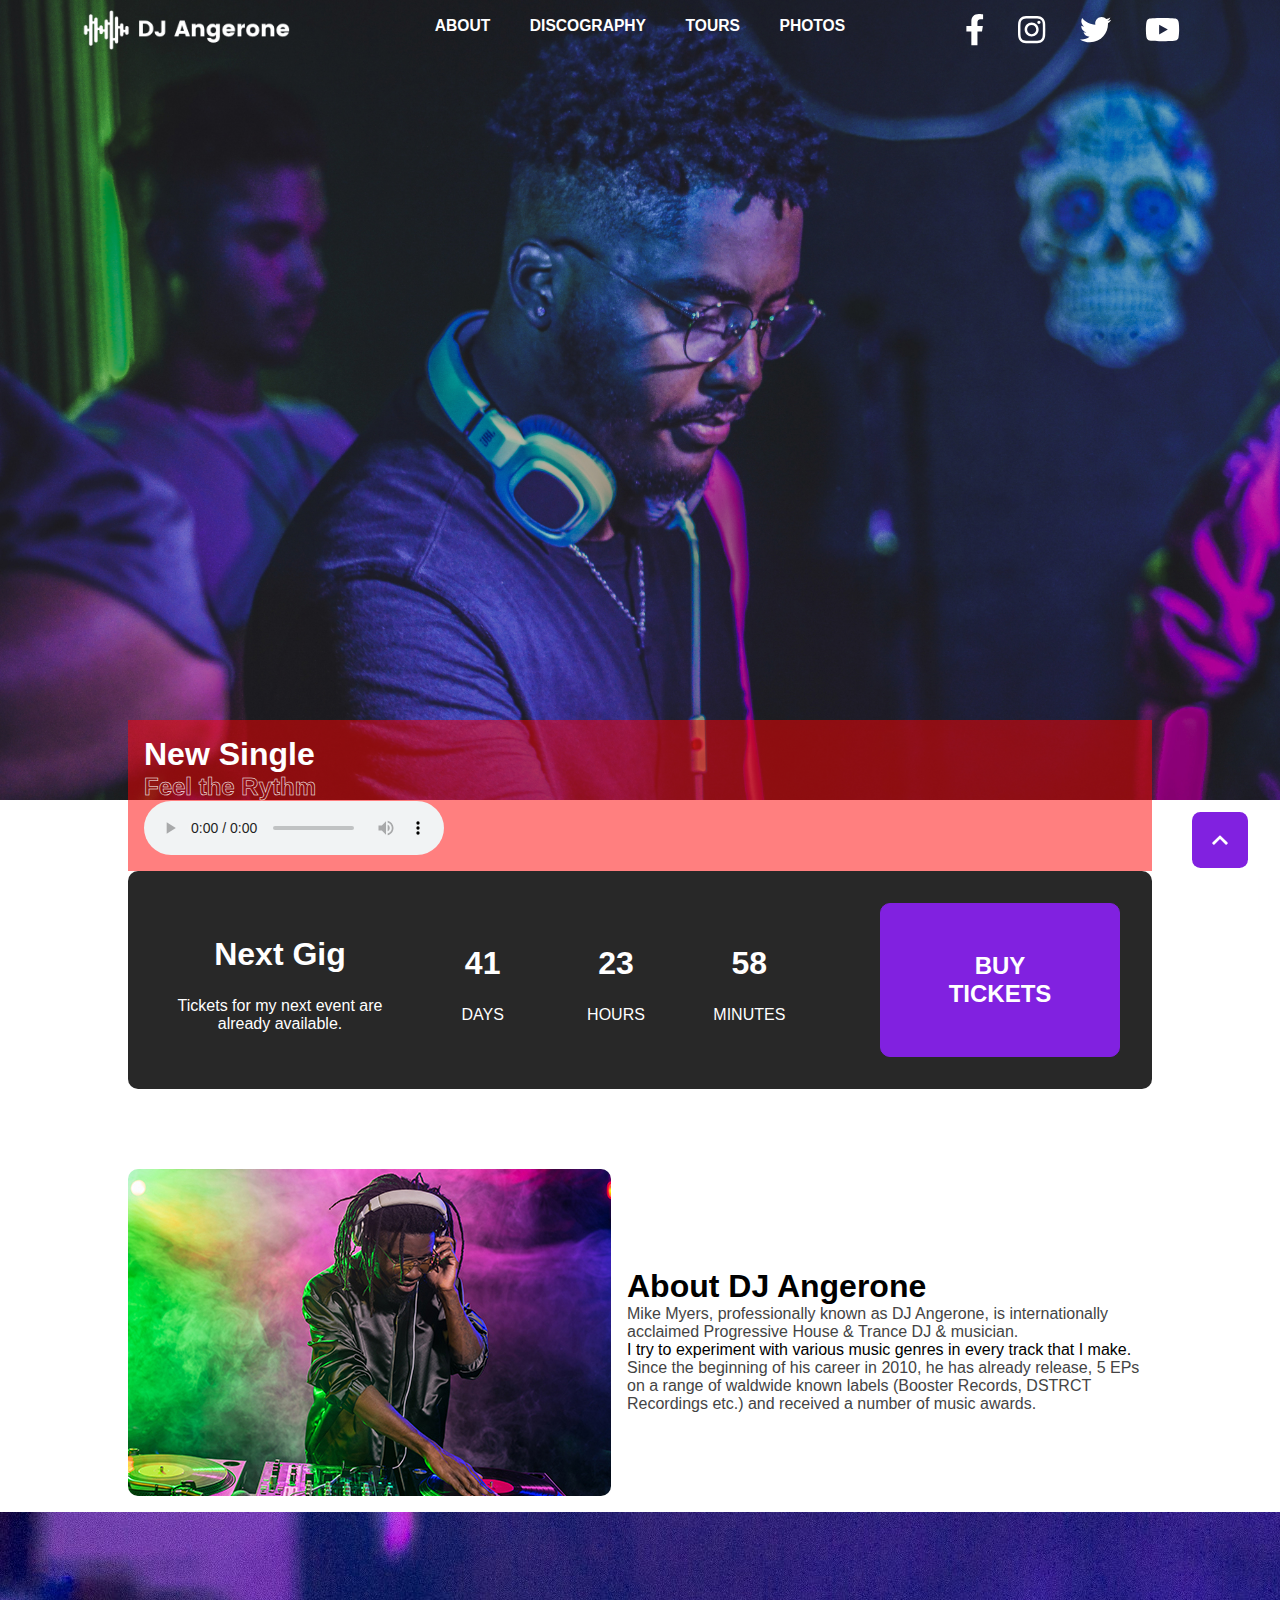
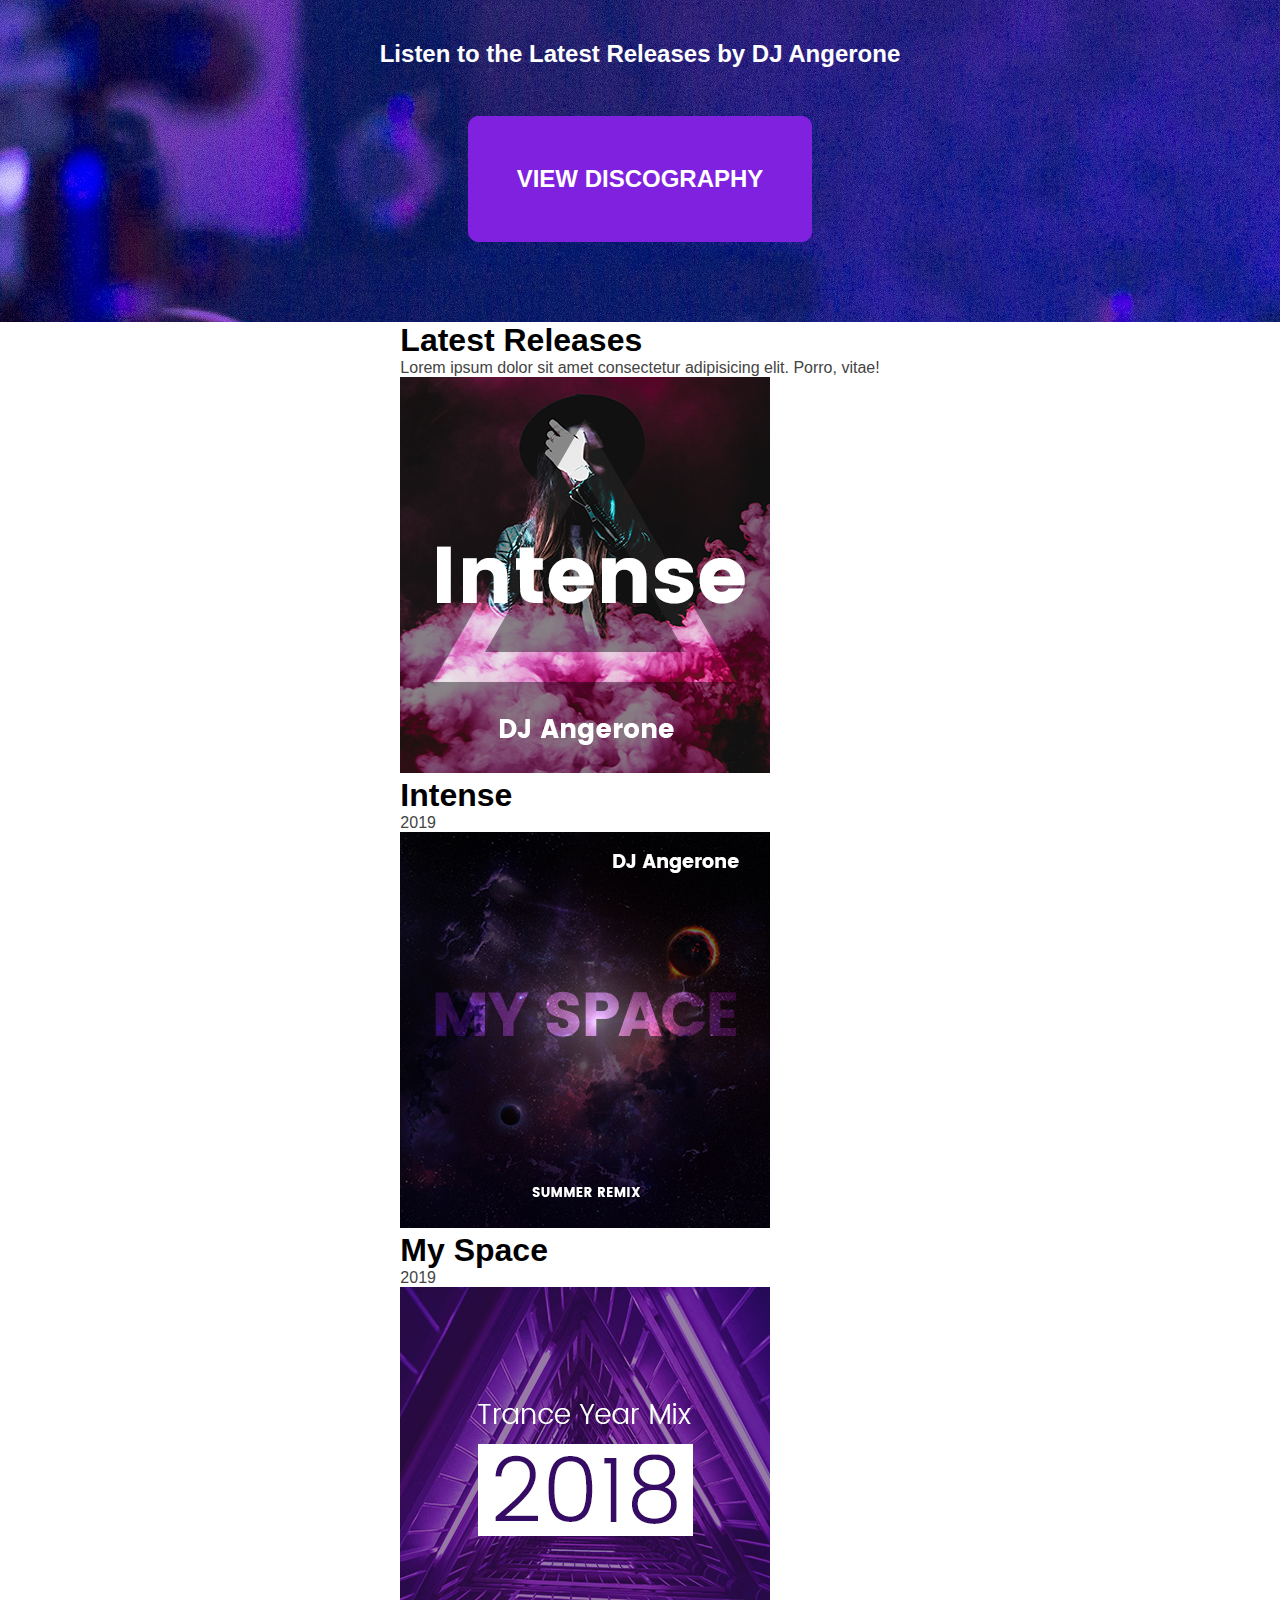
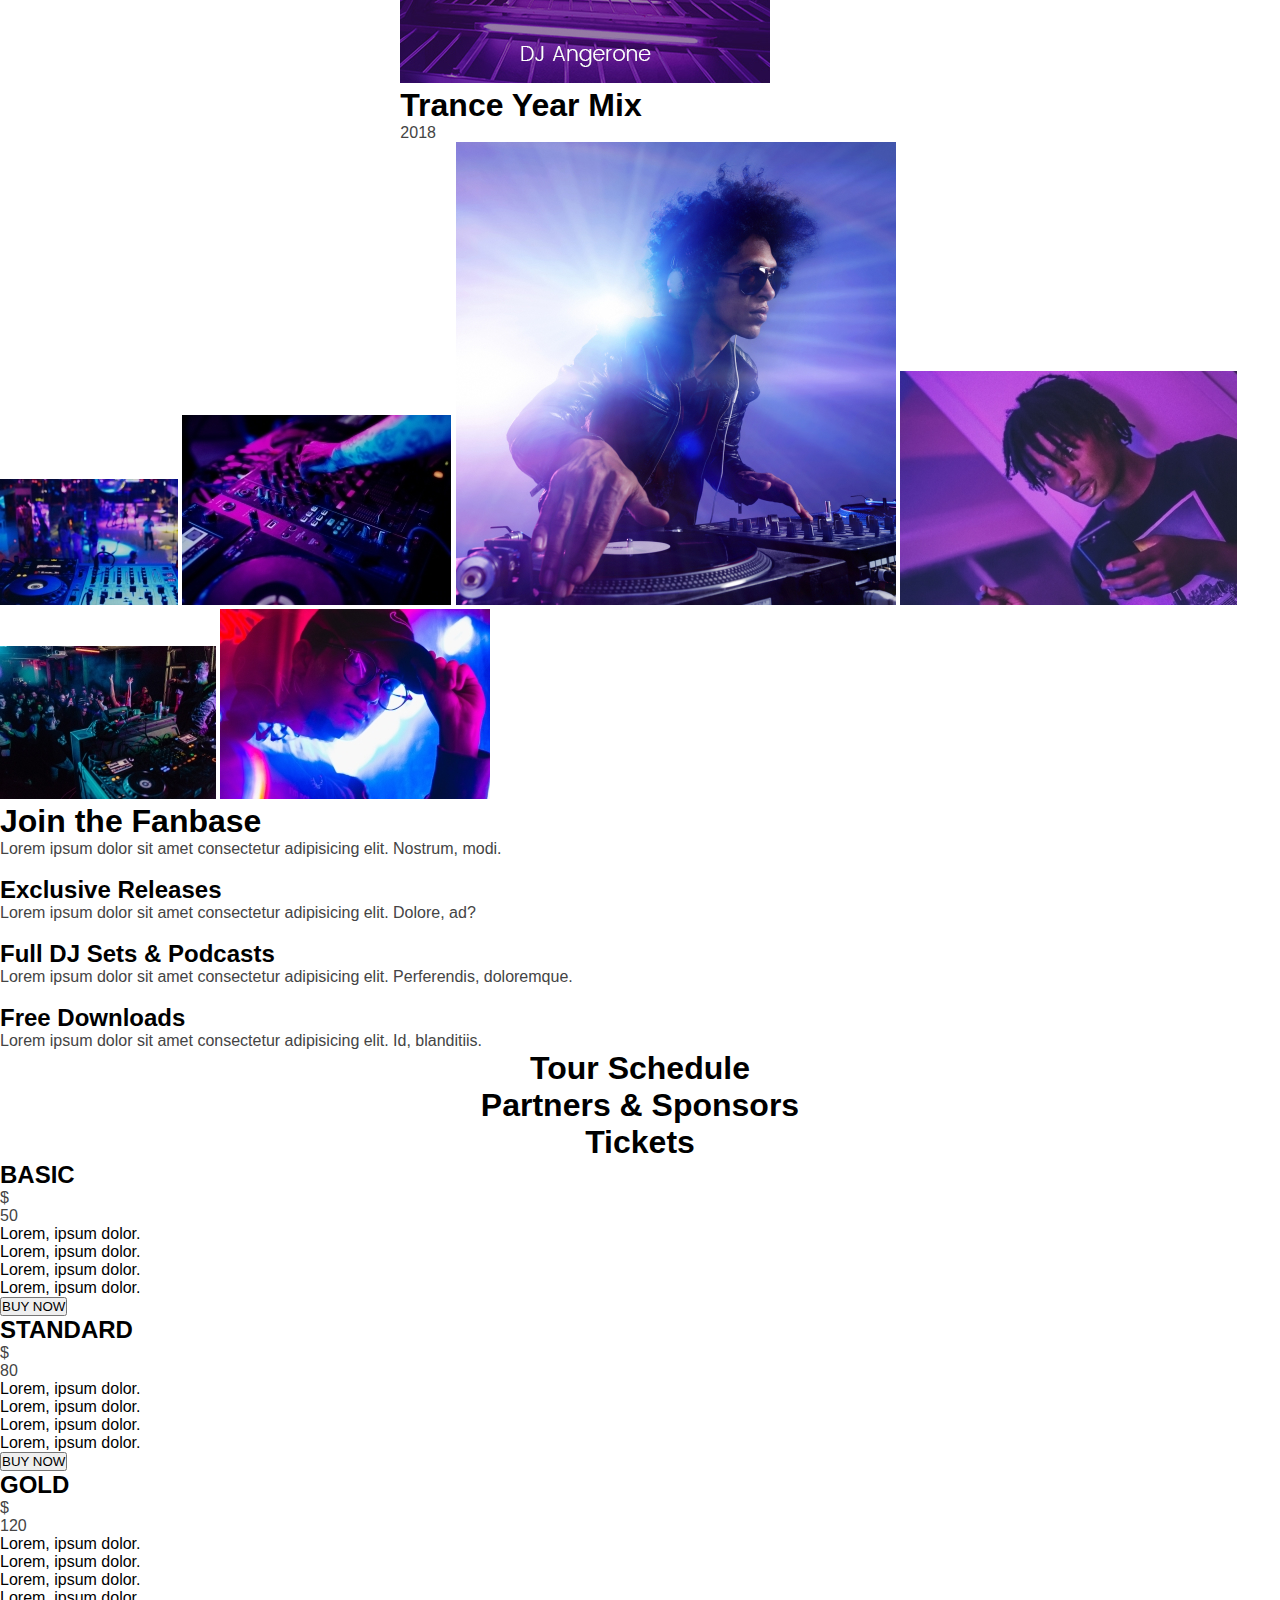
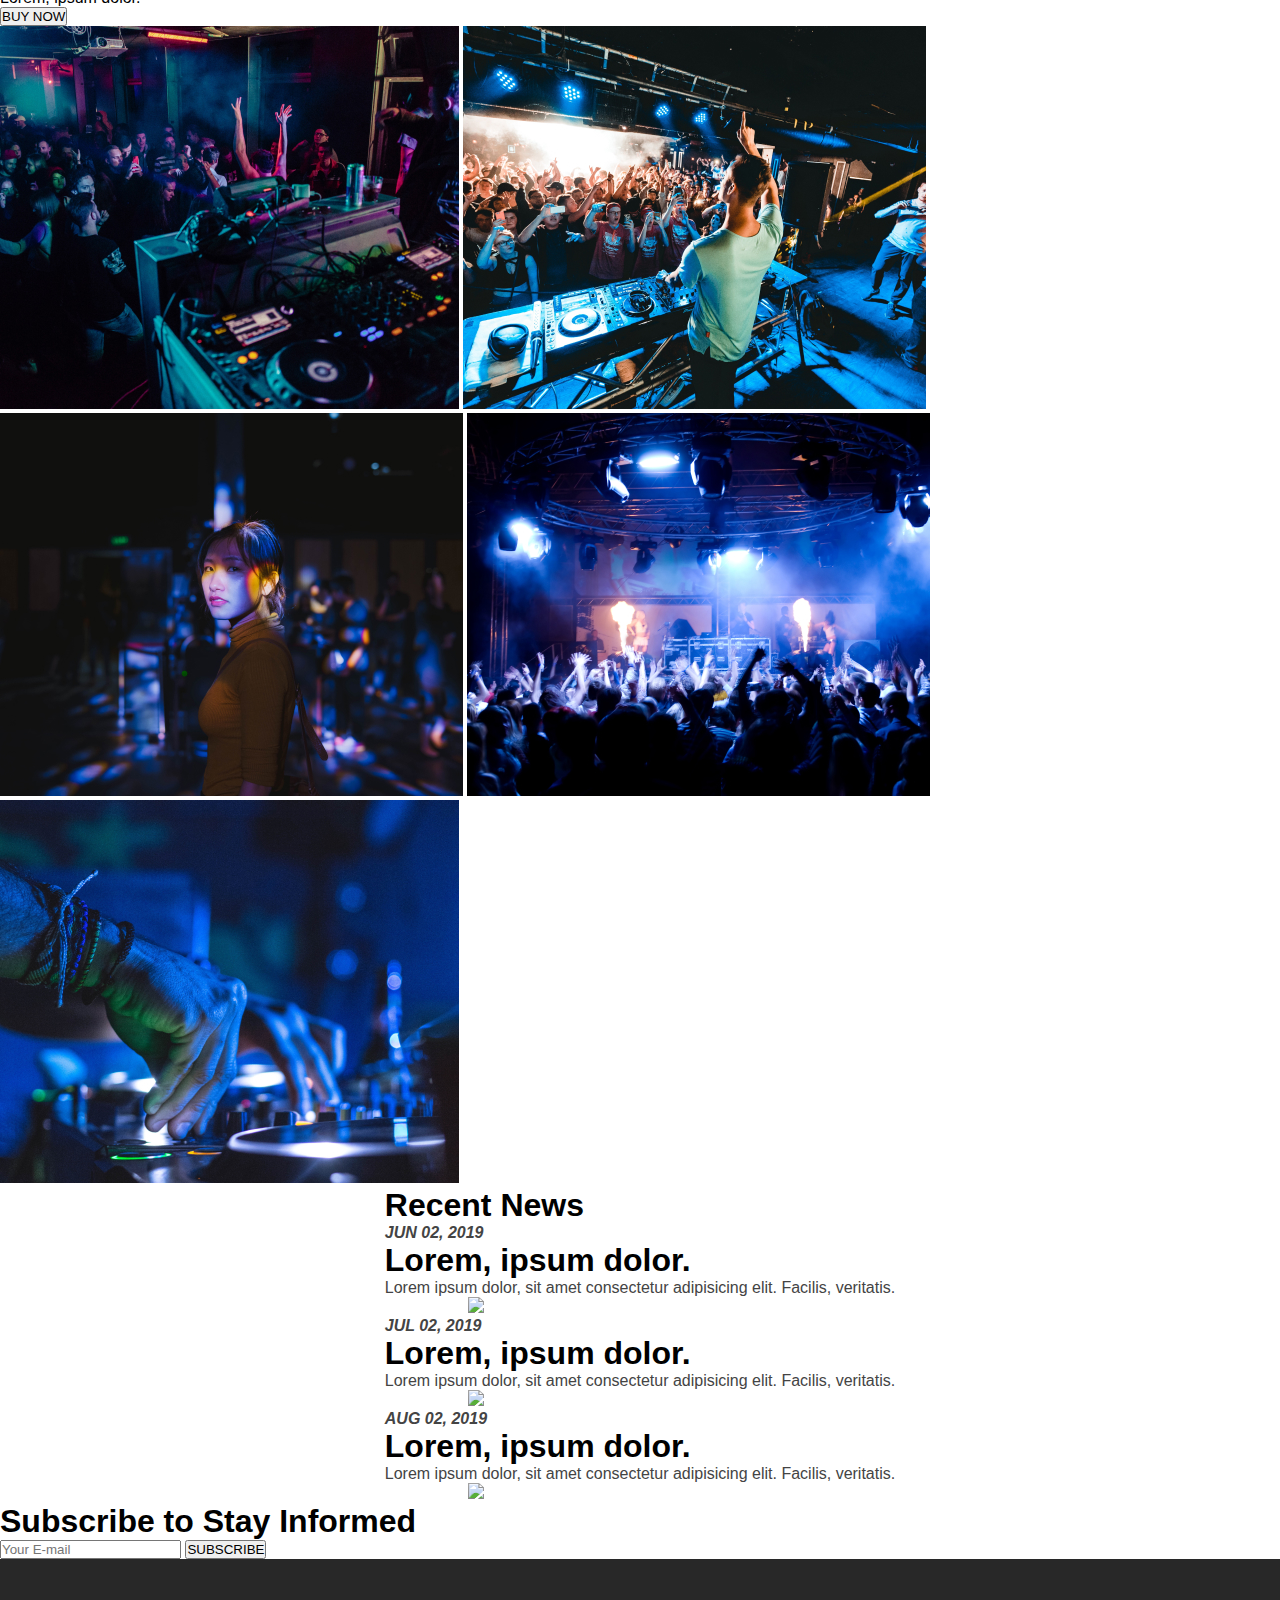
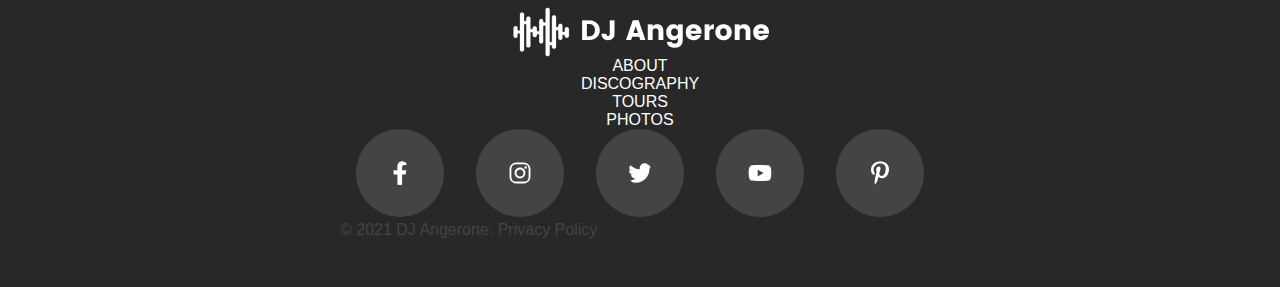
==== commit b080f2c4: "almost final version footer - gallery - discography" ====
--- a/index.html
+++ b/index.html
@@ -8,12 +8,12 @@
     <!-- Font awesome -->
     <link rel="stylesheet" href="https://use.fontawesome.com/releases/v5.15.3/css/all.css" integrity="sha384-SZXxX4whJ79/gErwcOYf+zWLeJdY/qpuqC4cAa9rOGUstPomtqpuNWT9wdPEn2fk" crossorigin="anonymous">
     <link rel="stylesheet" href="style.css">
-    <link rel="preconnect" href="https://fonts.googleapis.com"> <link rel="preconnect" href="https://fonts.gstatic.com" crossorigin> <link href="https://fonts.googleapis.com/css2?family=Poppins:ital,wght@0,100;0,200;0,300;0,400;0,500;0,600;0,700;0,800;0,900;1,100;1,200;1,300;1,400;1,500;1,600;1,700;1,800;1,900&display=swap" rel="stylesheet">
+    <link rel="stylesheet" href="index.css">
     <title>Homepage</title>
 </head>
 
 <body>
-    <header class="homeHeader">
+    <header>
         <section class="header__menu">
             <nav class="header-nav" id="header-pages-wrap">
                 <!-- Drawing of the menu button -->
@@ -113,7 +113,7 @@
         </section>
         <section class="homepage__articles">
             <article class="homeAbout clearfix">
-                <img class="homeAbout__image" src="images/home-dj.jpg" alt="DJ Angerone picture on hompepage">
+                <img class="images homeAbout__image" src="images/home-dj.jpg" alt="DJ Angerone picture on hompepage">
                 <div class="homeAbout__description">
                     <h1>
                         About DJ Angerone
@@ -139,285 +139,270 @@
                 <a href="#" target="_blank"><button class="button button--purple homeDisco__button">VIEW DISCOGRAPHY</button></a>
             </article>
 
-            <article class="homeReleases">
-                <div class="homeReleases__description">
+            <article class="homeAlbums clearfix">
+                <h1>
+                    Latest Releases
+                </h1>
+                <p>
+                    <!--REPLACE LOREM IPSUM WITH REAL CONTENT-->
+                    Lorem ipsum dolor sit amet consectetur adipisicing elit. Porro, vitae!
+                </p>
+                <section id="albumGrid">
+                    <div id="album1" class="album">
+                        <!--INSERT PAGE LINK-->
+                        <a href="#" target="_blank"><img src="images/dicography-album-cover-1.jpg" alt="Album 1: Intense - 2019"></a>
+                        <h1>
+                            Intense
+                        </h1>
+                        <p>
+                            2019
+                        </p>
+                    </div>
+                    <div id="album2" class="album">
+                        <a href="#" target="_blank"><img src="images/dicography-album-cover-2.jpg" alt="Album 2: My Space - 2019"></a>
+                        <h1>
+                            My Space
+                        </h1>
+                        <p>
+                            2019
+                        </p>
+                    </div>
+                    <div id="album3" class="album">
+                        <a href="#" target="_blank"><img src="images/dicography-album-cover-3.jpg" alt="Album 3: Trance Year Mix - 2018"></a>
+                        <h1>
+                            Trance Year Mix
+                        </h1>
+                        <p>
+                            2018
+                        </p>
+                    </div>
+                </section>
+            </article>
+
+            <article id="fanbase">
+                <section id="photosMozaic">
+                    <!--INSERT ALT TEXT FOR EACH FANBASE IMAGE-->
+                    <img src="images/fanbase-1.jpg" alt="#">
+                    <img src="images/fanbase-2.jpg" alt="#">
+                    <img src="images/about-us-dj-img.jpg" alt="">
+                    <img src="images/fanbase-3.jpg" alt="#">
+                    <img src="images/fanbase-5.jpg" alt="#">
+                    <img src="images/fanbase-6.jpg" alt="#">
+                </section>
+                <section id="fanbaseBenefits">
                     <h1>
-                        Latest Releases
+                        Join the Fanbase
                     </h1>
                     <p>
-                        Here are the most recent singles, EPs, and other releases that DJ Angerone has worked on. You can stream and buy them on our website and a variety of digital stores.
+                        Lorem ipsum dolor sit amet consectetur adipisicing elit. Nostrum, modi.
                     </p>
-                </div>
-                <div class="homeReleases__albums releaseAlbums">
-                    <div class="releaseAlbums__album">
-                        <!--INSERT PAGE LINK-->
-                        <a href="#" target="_blank"><img src="images/dicography-album-cover-1.jpg" alt="Album 1: Intense - 2019"></a>
-                        <h1>
-                            Intense
-                        </h1>
-                        <p>
-                            2019
-                        </p>
-                    </div>
-                    <div class="releaseAlbums__album">
-                        <a href="#" target="_blank"><img src="images/dicography-album-cover-2.jpg" alt="Album 2: My Space - 2019"></a>
-                        <h1>
-                            My Space
-                        </h1>
-                        <p>
-                            2019
-                        </p>
-                    </div>
-                    <div class="releaseAlbum__album">
-                        <a href="#" target="_blank"><img src="images/dicography-album-cover-3.jpg" alt="Album 3: Trance Year Mix - 2018"></a>
-                        <h1>
-                            Trance Year Mix
-                        </h1>
-                        <p>
-                            2018
-                        </p>
-                    </div>
-                </div>
-            </article>
-
-            <article class="homeFanbase">
-                <div class="homeFanbase__gallery fanbaseGallery">
-                    <!--INSERT ALT TEXT FOR EACH FANBASE IMAGE-->
-                    <img class="fanbaseGallery__image" src="images/fanbase-1.jpg" alt="#">
-                    <img class="fanbaseGallery__image" src="images/fanbase-2.jpg" alt="#">
-                    <img class="fanbaseGallery__image" src="images/about-us-dj-img.jpg" alt="">
-                    <img class="fanbaseGallery__image" src="images/fanbase-3.jpg" alt="#">
-                    <img class="fanbaseGallery__image" src="images/fanbase-5.jpg" alt="#">
-                    <img class="fanbaseGallery__image" src="images/fanbase-6.jpg" alt="#">
-                </div>
-                <div class="homeFanbase__benefits fanbaseBenefits">
-                    <div class="fanbaseBenefits__description">
-                        <h1 class="heading--white">
-                            Join the Fanbase
-                        </h1>
-                        <p class="paragraph--white">
-                            Take your chance to join DJ Angerone's fan club to receive exclusive tracks, free downloads, and other great offers.
-                        </p>
-                    </div>
-                    <div class="fanbaseBenefits__list benefitList">
-                        <div class="benefitList__element listElement">
-                            <img class="listElement__icon">
-                                <!-- ADD ICON + LINK -->
-                            </img>
-                            <div class="listElement__detail">
-                                <h2 class="heading--white">
-                                    Exclusive Releases
-                                </h2>
-                                <p class="paragraph--white">
-                                    Get access to unreleased albums and EPs before they are published.
-                                </p>
-                            </div>
-                        </div>
-                        <div class="benefitList__element listElement">
-                            <img class="listElement__icon">
-                                <!-- ADD ICON + LINK -->
-                            </img>
-                            <div class="listElement__detail">
-                                <h2 class="heading--white">
-                                    Full DJ Sets & Podcasts
-                                </h2>
-                                <p class="paragraph--white">
-                                    Listen and download full sets and podcasts with tracklists by DJ Angerone.
-                                </p>
-                            </div>
-                        </div>
-                        <div class="benefitList__element listElement">
-                            <img class="listElement__icon">
-                                <!-- ADD ICON + LINK -->
-                            </img>
-                            <div  class="listElement__detail">
-                                <h2 class="heading--white">
-                                Free Downloads
-                                </h2>
-                                <p class="paragraph--white">
-                                Free tracks and remixes are regularly published for DJ Angerone's fan club.
-                                </p>
-                            </div>
-                        </div>
-                    </div>
-                </section>
-            </article>
-
-            <article class="homeSchedule">
+                    <div class="benefit">
+                        <img>
+                        <!--ADD ICON-->
+                        </img>
+                        <h2>
+                            Exclusive Releases
+                        </h2>
+                        <p>
+                            <!--REPLACE LOREM IPSUM-->
+                            Lorem ipsum dolor sit amet consectetur adipisicing elit. Dolore, ad?
+                        </p>
+                    </div>
+                    <div class="benefit">
+                        <img>
+                        <!--ADD ICON-->
+                        </img>
+                        <h2>
+                            Full DJ Sets & Podcasts
+                        </h2>
+                        <p>
+                            <!--REPLACE LOREM IPSUM-->
+                            Lorem ipsum dolor sit amet consectetur adipisicing elit. Perferendis, doloremque.
+                        </p>
+                    </div>
+                    <div class="benefit">
+                        <img>
+                        <!--ADD ICON-->
+                        </img>
+                        <h2>
+                            Free Downloads
+                        </h2>
+                        <p>
+                            <!--REPLACE LOREM IPSUM-->
+                            Lorem ipsum dolor sit amet consectetur adipisicing elit. Id, blanditiis.
+                        </p>
+                    </div>
+                </section>
+            </article>
+
+            <article id="schedule">
                 <h1>
                     Tour Schedule
                 </h1>
                 <section id="scheduleContainer">
-                    <!-- INSERT CODE FOR SCHEDULE CONTAINER FROM TOUR-SCHEDULE.HTML PAGE -->
-                </section>
-            </article>
-
-            <article class="homePartners">
-                <h1 class="homePartners__heading heading--white">
+                    <!-- INSERT CODE FOR SCHEDULE CONTAINER-->
+                </section>
+            </article>
+
+            <article id="partners">
+                <h1>
                     Partners & Sponsors
                 </h1>
-                <section class="homePartners__list partnersList">
-                    <div class="partnersList__slider">
-                        <div class="partnersList__item" >Item 1</div>
-                        <div class="partnersList__item" >Item 2</div>
-                        <div class="partnersList__item" >Item 3</div>
-                        <div class="partnersList__item" >Item 4</div>
-                    </div>
-                </section>
-                <button class="homePartners__button"> &nbsp; &bull; &nbsp; &bull; &nbsp; &bull; &nbsp; </button>
-            </article class="homeTickets">
+                <section id="partnersList">
+                    <!-- INSERT CODE FOR PARTNERS SLIDE LIST CONTAINER-->
+                </section>
+            </article id="tickets">
+            <h1>
+                Tickets
+            </h1>
+            <section id="ticketsGrid">
+                <div class="ticket">
+                    <h2>
+                        BASIC
+                    </h2>
+                    <p>$</p>
+                    <p>50</p>
+                    <ul>
+                        <!--FILL IN TICKET DETAILS IN UNORDERED LIST ITEMS-->
+                        <li>
+                            Lorem, ipsum dolor.
+                        </li>
+                        <li>
+                            Lorem, ipsum dolor.
+                        </li>
+                        <li>
+                            Lorem, ipsum dolor.
+                        </li>
+                        <li>
+                            Lorem, ipsum dolor.
+                        </li>
+                    </ul>
+                    <a href="#" target="_blank"><button class="white">BUY NOW</button></a>
+                </div>
+                <div class="ticket">
+                    <h2>
+                        STANDARD
+                    </h2>
+                    <p>$</p>
+                    <p>80</p>
+                    <ul>
+                        <!--FILL IN TICKET DETAILS IN UNORDERED LIST ITEMS-->
+                        <li>
+                            Lorem, ipsum dolor.
+                        </li>
+                        <li>
+                            Lorem, ipsum dolor.
+                        </li>
+                        <li>
+                            Lorem, ipsum dolor.
+                        </li>
+                        <li>
+                            Lorem, ipsum dolor.
+                        </li>
+                    </ul>
+                    <a href="#" target="_blank"><button class="purple">BUY NOW</button></a>
+                </div>
+                <div class="ticket">
+                    <h2>
+                        GOLD
+                    </h2>
+                    <p>$</p>
+                    <p>120</p>
+                    <ul>
+                        <!--FILL IN TICKET DETAILS IN UNORDERED LIST ITEMS-->
+                        <li>
+                            Lorem, ipsum dolor.
+                        </li>
+                        <li>
+                            Lorem, ipsum dolor.
+                        </li>
+                        <li>
+                            Lorem, ipsum dolor.
+                        </li>
+                        <li>
+                            Lorem, ipsum dolor.
+                        </li>
+                    </ul>
+                    <a href="#" target="_blank"><button class="white">BUY NOW</button></a>
+                </div>
+            </section>
+            </article>
+
+            <article id="gallery" class="clearfix">
+                <!--INSERT ALT TEXT FOR EACH GALLERY IMAGE-->
+                <img src="images/gallery-1.jpg" alt="#">
+                <img src="images/gallery-3.jpg" alt="#">
+                <img src="images/gallery-2.jpg" alt="#">
+                <img src="images/gallery-4.jpg" alt="#">
+                <img src="images/gallery-5.jpg" alt="#">
+            </article>
+
+            <article id="news">
                 <h1>
-                    Tickets
-                </h1>
-                <section class="homeTickets__grid ticketGrid">
-                    <div class="ticketGrid__item">
-                        <h2>
-                            BASIC
-                        </h2>
-                        <p>$ <span>50</span></p>
-                        <ul>
-                            <li>
-                                1 Event
-                            </li>
-                            <li>
-                                Basic Access
-                            </li>
-                            <li>
-                                Club Events Only
-                            </li>
-                            <li>
-                                Free Snacks
-                            </li>
-                        </ul>
-                        <a href="#" target="_blank"><button class="ticketGrid__button button button--white">BUY NOW</button></a>
-                    </div>
-                    <div class="ticketGrid__item">
-                        <h2>
-                            STANDARD
-                        </h2>
-                        <p>$ <span>80</span></p>
-                        <ul>
-                            <li>
-                                3 Events
-                            </li>
-                            <li>
-                                Extended Access
-                            </li>
-                            <li>
-                                Club & Beach Events
-                            </li>
-                            <li>
-                                Free Snacks & Merch
-                            </li>
-                        </ul>
-                        <a href="#" target="_blank"><button class="ticketGrid__button button button--purple">BUY NOW</button></a>
-                    </div>
-                    <div class="ticketGrid__item">
-                        <h2>
-                            GOLD
-                        </h2>
-                        <p>$ <span>120</span></p>
-                        <ul>
-                            <li>
-                                5+ Events
-                            </li>
-                            <li>
-                                Unlimited Access
-                            </li>
-                            <li>
-                                All Events
-                            </li>
-                            <li>
-                                Free Accommodation
-                            </li>
-                        </ul>
-                        <a href="#" target="_blank"><button class="ticketGrid__button button button--white">BUY NOW</button></a>
-                    </div>
-                </section>
-            </article>
-
-            <article class="homeGallery">
-                <!--INSERT ALT TEXT FOR EACH GALLERY IMAGE-->
-                <img class="homeGallery_image" src="images/gallery-1.jpg" alt="#">
-                <img class="homeGallery_image" src="images/gallery-3.jpg" alt="#">
-                <img class="homeGallery_image" src="images/gallery-2.jpg" alt="#">
-                <img class="homeGallery_image" src="images/gallery-4.jpg" alt="#">
-                <img class="homeGallery_image" src="images/gallery-5.jpg" alt="#">
-            </article>
-
-            <article class="homeNews">
-                <h1 class="homeNews__heading">
                     Recent News
                 </h1>
-                <br>
-                <section class  ="homeNews__list newsList">
-                    <div class="newsList__item newsList__item--grey">
-                        <span class="newsList__date">
-                            <strong>JUN 02, 2019</strong>
-                        </span>
-                        <br>
-                        <br>
-                        <h1 class="heading--grey">
-                            New Single "Feel the Rhythm" is Already Available !
-                        </h1>
-                        <br>
-                        <p>
-                            DJ Angerone's new single "Feel the Rhythm" is already released via Divergence Records and it's now available for streaming and downloading...
-                        </p>
-                        <br>
-                        <!--ADD HREF and ADD ICON AFTER "READ MORE"-->
-                        <a href="#" target="_blank" class="newsList__item--grey">Read more <img src="#"></img></a>
-                    </div>
-                    <div class="newsList__item newsList__item--white">
-                        <span class="newsList__date">
-                            <strong>JUL 09, 2019</strong>
-                        </span>
-                        <br>
-                        <br>
-                        <h1 class="heading--white">
-                            3 New Tour Locations Announced
-                        </h1>
-                        <br>
-                        <p class="paragraph--white">
-                            We are glad to share with you the recent information about three new locations of DJ Angerone's "Subliminal Tour". Now you can...
-                        </p>
-                        <br>
+                <section id="newsList">
+                    <div id="news1" class="news">
+                        <p>
+                            <strong><em>
+                                JUN 02, 2019
+                            </em></strong>
+                        </p>
+                        <!-- REPLACE LOREM IPSUM-->
+                        <h1>
+                            Lorem, ipsum dolor.
+                        </h1>
+                        <p>
+                            Lorem ipsum dolor, sit amet consectetur adipisicing elit. Facilis, veritatis.
+                        </p>
                         <!--ADD HREF and ADD ICON AFTER "READ MORE"-->
                         <a href="#" target="_blank">Read more <img src="#"></img></a>
                     </div>
-                    <div class="newsList__item newsList__item--grey">
-                        <span class="newsList__date">
-                            <strong>AUG 02, 2019</strong>
-                        </span>
-                        <br>
-                        <br>
-                        <h1 class="heading--grey">
-                            Top 10 Remixes and Collaborations by DJ Angerone
-                        </h1>
-                        <br>
-                        <p>
-                            As one of the most prominent House/Trance DJs and musicians, DJ Angerone has released a lot of great tracks. But what do you know about his...
-                        </p>
-                        <br>
+                    <div id="news2" class="news">
+                        <p>
+                            <strong><em>
+                                JUL 02, 2019
+                            </em></strong>
+                        </p>
+                        <!-- REPLACE LOREM IPSUM-->
+                        <h1>
+                            Lorem, ipsum dolor.
+                        </h1>
+                        <p>
+                            Lorem ipsum dolor, sit amet consectetur adipisicing elit. Facilis, veritatis.
+                        </p>
                         <!--ADD HREF and ADD ICON AFTER "READ MORE"-->
-                        <a href="#" target="_blank" class="newsList__item--grey">Read more <img src="#"></img></a>
-                    </div>
-                </section>
-            </article>
-        </section>
-        <section class="homeNewsletter">
-            <h1 class="heading--white">
+                        <a href="#" target="_blank">Read more <img src="#"></img></a>
+                    </div>
+                    <div id="news3" class="news">
+                        <p>
+                            <strong><em>
+                                AUG 02, 2019
+                            </em></strong>
+                        </p>
+                        <!-- REPLACE LOREM IPSUM-->
+                        <h1>
+                            Lorem, ipsum dolor.
+                        </h1>
+                        <p>
+                            Lorem ipsum dolor, sit amet consectetur adipisicing elit. Facilis, veritatis.
+                        </p>
+                        <!--ADD HREF and ADD ICON AFTER "READ MORE"-->
+                        <a href="#" target="_blank">Read more <img src="#"></img></a>
+                    </div>
+                </section>
+            </article>
+        </section>
+        <section id="newsletter">
+            <h1>
                 Subscribe to Stay Informed
             </h1>
-            <div class="homeNewsletter__form newsletterForm">
-                <form method="GET">
-                    <input class="newsletterForm__input" type="email" name="email_client" value="" placeholder="Your E-mail">
-                    <br>
-                    <button class="newsletterForm__button button--purple" type="submit">
-                        SUBSCRIBE
-                    </button>
-                </form>
-            </div>
+            <form method="GET">
+                <input type="email" name="email_client" value="" placeholder="Your E-mail">
+                <button type="submit">
+                    SUBSCRIBE
+                </button>
+            </form>
         </section>
     </main>
     <footer>
@@ -428,12 +413,12 @@
 
         <!-- PAGES LINKS         -->
 
-        <nav>
+        <nav_footer>
             <ul class="linkpage">
-                <li><a href="#">ABOUT</a></li>
-                <li><a href="#">DISCOGRAPHY</a></li>
-                <li><a href="#">TOURS</a></li>
-                <li><a href="#">PHOTOS</a></li>
+                <li><a href="./about.html">ABOUT</a></li>
+                <li><a href="./discography.html">DISCOGRAPHY</a></li>
+                <li><a href="./tour-schedule.html">TOURS</a></li>
+                <li><a href="./gallery.html">PHOTOS</a></li>
             </ul>
         </nav>
 
--- a/style.css
+++ b/style.css
@@ -11,17 +11,14 @@
     font-family: 'Poppins', sans-serif;
 }
 
-.homeHeader {
-    min-height: 800px;
-    background-image: url("./images/homapage-banner-img.jpg");
-    background-size:cover;
-    background-repeat: no-repeat;
-}
-
 main {
     display:flex;
     flex-direction:column;
     align-items:center;
+}
+
+section {
+    width:100%;
 }
 
 .heading--grey {
@@ -319,13 +316,15 @@
     padding: 3em;
     justify-content: center;
     align-items: center;
+    width: 100%;
     margin: 0;
     display: flex;
     flex-direction: column;
-}
-
-
-/* LINK TO THE PAGES */
+    overflow:hidden;
+}
+
+
+/* FOOTER LINK TO THE PAGES */
 
 a {
     color: white;
@@ -342,7 +341,7 @@
 }
 
 
-/* LINK TO SOCIAL MEDIAS */
+/* FOOTER LINK TO SOCIAL MEDIAS */
 
 .linksocial {
     list-style-type: none;
@@ -358,10 +357,11 @@
     background: #444444;
     padding: 2em;
     margin: 0 1em;
-}
-
-
-/* BACK-TO-TOP BUTTON */
+    box-sizing: unset;
+}
+
+
+/* FOOTER BACK-TO-TOP BUTTON */
 
 .topbutton {
     border-radius: 15%;
@@ -369,12 +369,12 @@
     width: 1.5em;
     height: 1.5em;
     padding: 1em;
-    /* margin: 0 auto; */
     text-align: center;
     line-height: 2em;
     position: fixed;
     bottom: 2em;
     right: 2em;
+    box-sizing: unset;
 }
 
 .uparrow {
@@ -386,11 +386,27 @@
 }
 
 
-/* COPYRIGHT */
+/* FOOTER COPYRIGHT */
 
 p {
     color: #444444;
 }
+
+/* FOOTER MEDIA QUERIES */
+
+@media only screen and (max-width: 768px){
+
+    .socialfooter{
+        padding: 1em;
+    }
+
+    footer{
+        padding-bottom: 10em;
+    }
+
+}
+
+
 
 /* Page about */
 /* ********** */
@@ -440,7 +456,9 @@
 /* Sections class */
 .about__section {
     padding-top: 40px;
+    /* margin-top: 40px; */
     margin-bottom: 40px;
+    /* width: 100%; */
     margin-left: auto;
     margin-right: auto;
 }
@@ -479,8 +497,18 @@
     margin-bottom: 10px;
 }
 
+
+/* .about__article p, 
+.about__article h3, 
+.about__article img {
+    margin-bottom: 10px;
+} */
+
 .about__article--music {
     padding: 0;
+    /*border: 3px solid white;
+    border-color: white transparent transparent transparent;
+    border-radius: 50%/100% 100% 0 0; */
     margin-top: 40px;
     margin-bottom: 40px;
 }
@@ -504,8 +532,93 @@
     height: auto;
 }
 
-.about__article--latest img {
-    width: 80%;
+/* Responsive */
+/* Tablet screen and below */
+@media only screen and (min-width:1024px) {
+    /* About links section */
+    .about__article {
+        display: grid;
+        grid-template-columns: 50% 50%;
+        grid-template-rows: auto;
+        grid-template-areas: 
+            "left img";
+        column-gap: 20px;
+        row-gap: 20px;
+    }
+
+    #about-links-left {
+        grid-area: left;
+    }
+
+    #about-img-angerone {
+        grid-area: img;
+    }
+
+    /* About music section */
+    .about__section--music {
+        display: flex;
+        flex-wrap: wrap;
+        padding-left: 50px;
+        padding-right: 50px;
+    }
+
+    .about__article {
+        /* Forcing article title taking a whole row */
+        min-width: 100%;
+    }
+
+    .about__article--music {
+        /* Positioning music articles by 3 columns, 2 rows */
+        min-width: 33%;
+        max-width: 33%;
+        /* Content positioning */
+        text-align: left;
+        display: grid;
+        grid-template-columns: auto auto;
+        grid-template-rows: auto auto;
+        grid-template-areas: 
+            "img h3"
+            "img p";
+    }
+
+    .about__article--music img {
+        margin-right: 20px;
+        grid-area: img;
+    }
+
+    .about__article--music h3 {
+        grid-area: h3;
+    }
+
+    .about__article--music p {
+        grid-area: p;
+        margin: 0;
+    }
+
+    /* About latest section */
+    .about__section--latest {
+        display: flex;
+        justify-content: space-evenly;
+        flex-direction: row;
+        flex-wrap: wrap;
+    }
+
+    .about__h1--latest, .about__p--latest {
+        min-width: 80%;
+    }
+
+    .about__article--latest {
+        display: inline-block;
+    }
+
+    .about__article--latest, .about__article--latest figure {
+        width: 20%;
+        height: auto;
+    }
+
+    /* .about__article--latest img {
+        width: 50%;
+    } */
 }
 
 /* Sections ids, unique elements */
@@ -514,10 +627,9 @@
 /* img signature */
 #about-img-signature {
     position: relative;
-    left: 60%;
+    left: 40%;
     margin: 10px;
 }
-
 /* Angerone's img */
 #about-img-angerone {
     display: block;
@@ -525,103 +637,10 @@
     margin-bottom: 30px;
     margin-left: auto;
     margin-right: auto;
-    width: 80%;
-    height: auto;
-}
-
-/* Responsive */
-/* Tablet screen and below */
-@media only screen and (min-width:1024px) {
-
-    #about-links-left {
-        grid-area: left;
-    }
-
-    #about-img-angerone {
-        grid-area: img;
-    }
-
-    /* About articles */
-    .about__article {
-        /* Forcing article title taking a whole row */
-        min-width: 100%;
-    }
-
-    .about__article--links {
-        display: grid;
-        grid-template-columns: 50% 50%;
-        grid-template-rows: auto;
-        grid-template-areas: 
-            "left img";
-        column-gap: 20px;
-        row-gap: 20px;
-    }
-
-    .about__article--music {
-        /* Positioning music articles by 3 columns, 2 rows */
-        min-width: 33%;
-        max-width: 33%;
-        /* Content positioning */
-        text-align: left;
-        display: grid;
-        grid-template-columns: 75px auto;
-        grid-template-rows: 75px auto;
-        grid-template-areas: 
-            "img h3"
-            "img p";
-    }
-
-    .about__article--music img {
-        margin-right: 20px;
-        grid-area: img;
-    }
-
-    /* About music section */
-    .about__section--music {
-        display: flex;
-        flex-wrap: wrap;
-        padding-left: 50px;
-        padding-right: 50px;
-    }
-
-    .about__article--music h3 {
-        grid-area: h3;
-    }
-
-    .about__article--music p {
-        grid-area: p;
-        margin: 0;
-    }
-
-    /* About latest section */
-    .about__section--latest {
-        display: flex;
-        justify-content: space-evenly;
-        flex-direction: row;
-        flex-wrap: wrap;
-    }
-
-    .about__h1--latest, .about__p--latest {
-        min-width: 80%;
-        margin-bottom: 20px;
-    }
-
-    .about__article--latest {
-        display: inline-block;
-    }
-
-    .about__article--latest {
-        width: 33%;
-        height: auto;
-    }
-
-    .about__article--latest figure {
-        height: 100%;
-    }
-
-    .about__article--latest img {
-        width: 80%;
-    }
+    width: 100%;
+    height: auto;/* 
+    padding-left: 5%;
+    padding-right: 5%; */
 }
 
 /* Page tour schedule */
@@ -801,200 +820,6 @@
     border-radius:10px;
 }
 
-.homeReleases {
-    width:100%;
-}
-.homeReleases__description {
-    width:100%;
-    padding:2em;
-    text-align: center;
-}
-
-.homeReleases__albums {
-    width:100%;
-    display:flex;
-    flex-wrap: wrap;
-    justify-content:center;
-}
-
-.relaseAlbums__album {
-    padding:1em;
-    text-align: center;
-    
-}
-.homeFanbase {
-    width:100%;
-    padding:2em;
-    /* FIND BACKGROUND IMAGE AND INSERT URL
-    background-image:url(images/)
-    IN THE MEANTIME, BACKGROUND COLOR IS USED*/
-    background-color:#282828;
-}
-
-.homeFanbase__gallery {
-    display:flex;
-    flex-direction: column;
-    justify-content: space-around;
-    align-items:center;
-}
-
-.homeFanbase__benefits {
-    display:flex;
-    flex-direction: column;
-    justify-content: space-around;
-}
-
-.fanbaseGallery__image {
-    border-radius:10px;
-}
-
-.fanbaseBenefits__list {
-    margin:auto;
-    display: flex;
-    flex-wrap: wrap;
-    justify-content: space-between;
-
-}
-
-.benefitList__element {
-    display:flex;
-    flex-direction: column;
-    align-items:center;
-    text-align: center;
-}
-
-
-.homePartners {
-    width:100%;
-    min-height: 20em;
-    padding:2em;
-    background-image: url(images/homepage-sponsors-background.jpg);
-    background-repeat: none;
-    display:flex;
-    flex-direction: column;
-    align-items: center;
-    justify-content: space-around;
-}
-
-.homePartners__list {
-	overflow: hidden;
-}
-
-.partnersList__slider {
-    display: flex;
-	flex-wrap: nowrap;
-	flex-direction: row;
-    justify-content: center;
-    transition: transform 0.7s ease-in-out;
-}
-
-.partnerList__slider {
-    transform:translate(-100px);
-}
-
-.partnersList__item {
-	width: 100%;
-	flex-shrink: 0;
-}
-
-.homeTickets {
-    width:100%;
-    overflow:hidden;
-
-}
-
-.homeTickets__grid {
-    display:flex;
-    flex-direction:row;
-    justify-content: center;
-    transition: transform 0.7s ease-in-out;
-}
-
-.homeTickets__grid:hover {
-    transform:translate(50%);
-}
-
-.ticketGrid__item {
-    text-align: center;
-    padding:2em;
-}
-
-.homeGallery {
-    width:100%;
-    display:flex;
-    flex-direction:column;
-    flex-wrap:nowrap;
-    justify-content: center;
-}
-
-.homeGallery_image {
-    width:100%;
-}
-
-.homeNews {
-    width:100%;
-    padding:2em;
-    overflow:hidden;
-    
-}
-.homeNews__heading {
-    text-align:center;
-}
-
-.homeNews__list {
-    width:100%;
-    margin:auto;
-    display:flex;
-    flex-direction: row;
-    justify-content: center;
-}
-
-.newsList__item {
-    padding:2em;
-}
-
-.newsList__item--grey {
-    color: #282828;
-}
-
-.newsList__item--white {
-    color:white;
-    border-radius: 10px;
-    background-image:url(images/homepage-news-background.jpg);
-    background-repeat: no-repeat;
-}
-
-.newsList__date {
-    display:inline-block;
-    border-radius:5px;
-    padding:0.5em 1em;
-    color:white;
-    background-color:#8121e0;
-}
-
-.homeNewsletter {
-    width:100%;
-    padding:2em;
-    text-align: center;
-    background-image:url(images/homepage-footer-background.jpg);
-    background-repeat: no-repeat;
-
-}
-
-.homeNewsletter__form {
-    width:100%;
-    padding:2em;
-    display:flex;
-    flex-direction: column;
-    justify-content: space-between;
-}
-
-.newsletterForm__input, .newsletterForm__button {
-    padding:2em;
-    border-radius: 10px;
-}
-
-
 /* RESPONSIVENESS TO TABLET WIDTH (480px < Width) */
 @media only screen and (min-width:481px) {
 
@@ -1007,33 +832,6 @@
     .homeAbout__image {
         margin: 0 1em 1em 0;
     }
-
-    .homeFanbase__gallery {
-        display:grid;
-        grid-template-columns: 1fr 1fr;
-    }
-
-    .benefitList__element {
-        flex-direction: row;
-        text-align: left;
-    }
-
-    .homeGallery {
-        flex-direction:row;
-        flex-wrap:wrap;
-    }
-    
-    .homeGallery_image {
-        width:auto;
-        flex:auto auto auto;
-    }
-
-    .homeNewsletter__form {
-        width:70%;
-        flex-direction: row;
-    }
-
-
 }
 
 /* RESPONSIVENESS TO DESKTOP WIDTH (769px < Width) */
@@ -1062,24 +860,6 @@
         margin: 0 1em 1em 0;
     }
 
-    .homeFanbase {
-        display: grid;
-        grid-template-columns: 1fr 1fr;
-    }
-
-    .fanbaseBenefits__list {
-        flex-direction: column;
-        flex-wrap:nowrap;
-    }
-
-    .homeNews__list {
-        width:80%;
-    }
-
-    .homeNewsletter__form {
-        width:50%;
-    }
-
 }
 
 /* END HOMEPAGE STYLES */
--- a/index.css
+++ b/index.css
@@ -0,0 +1,6 @@
+header {
+    min-height: 800px;
+    background-image: url("./images/homapage-banner-img.jpg");
+    background-size:cover;
+    background-repeat: no-repeat;
+}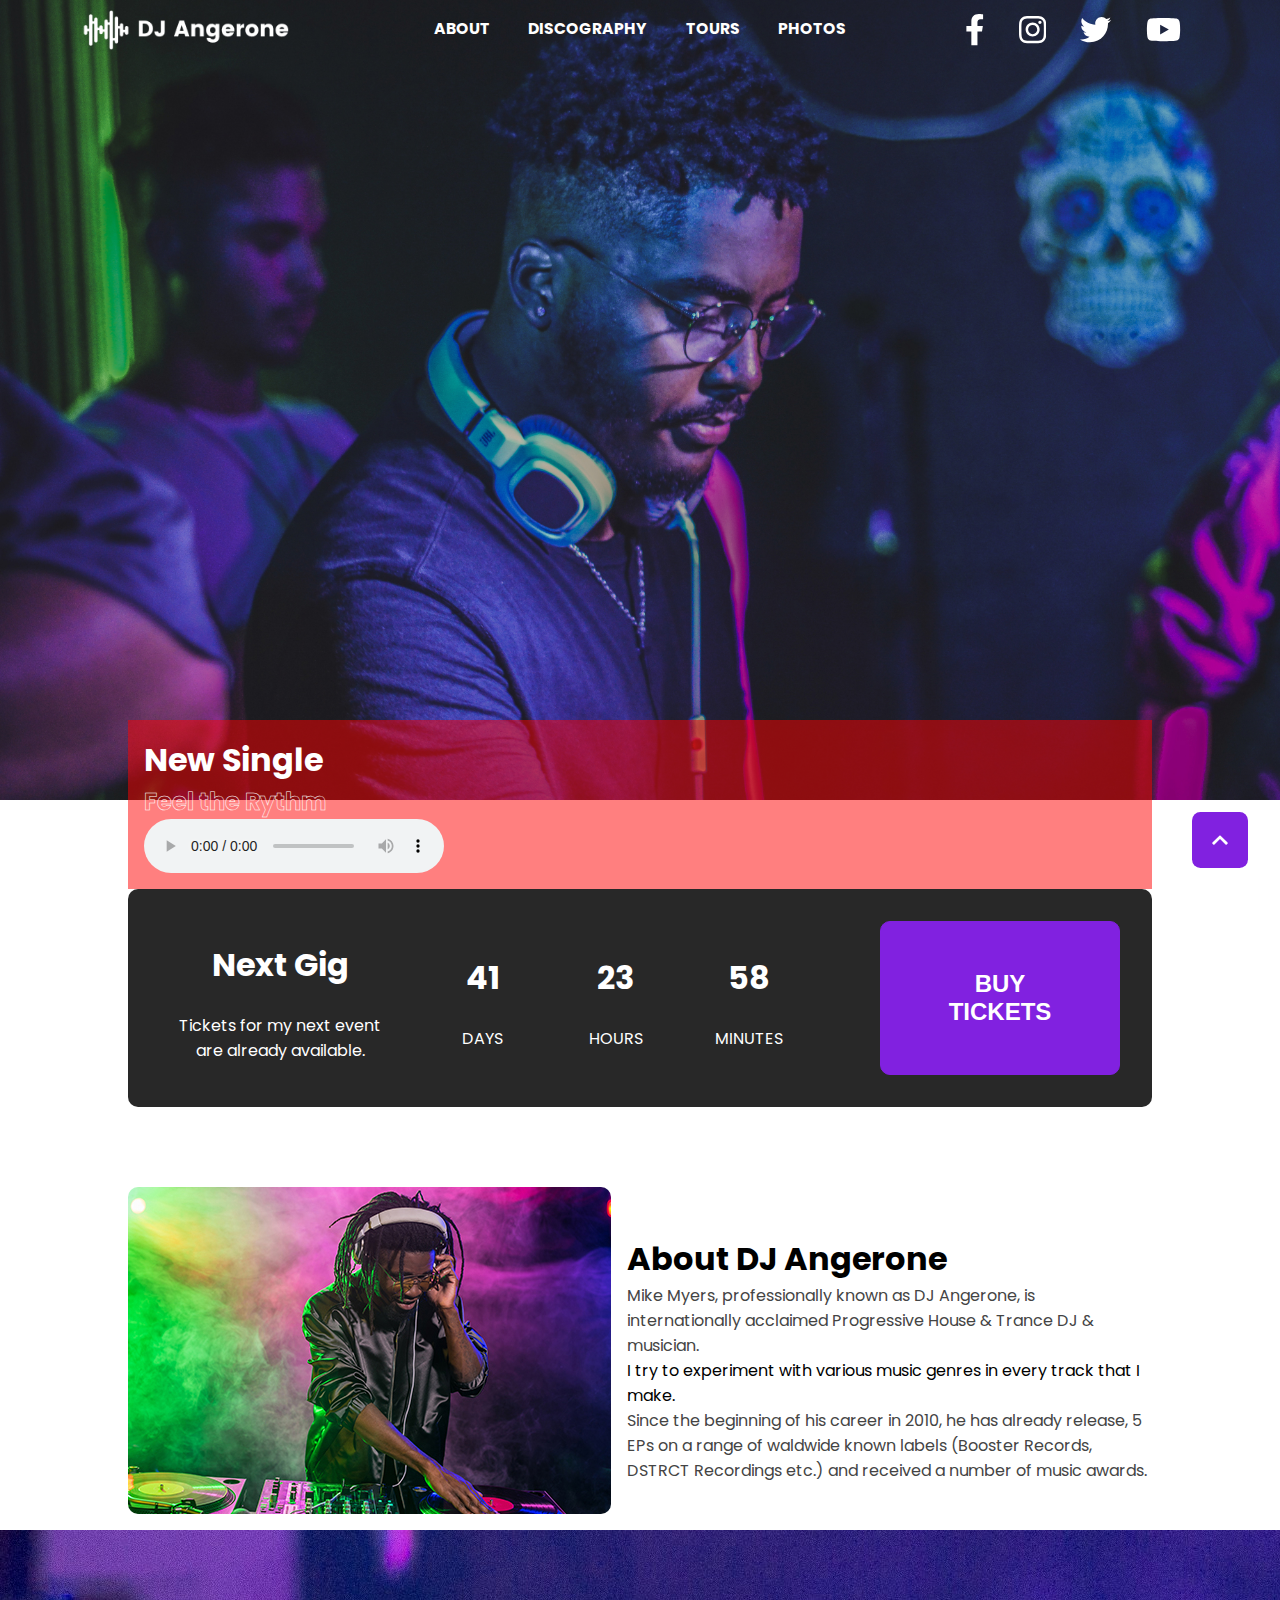
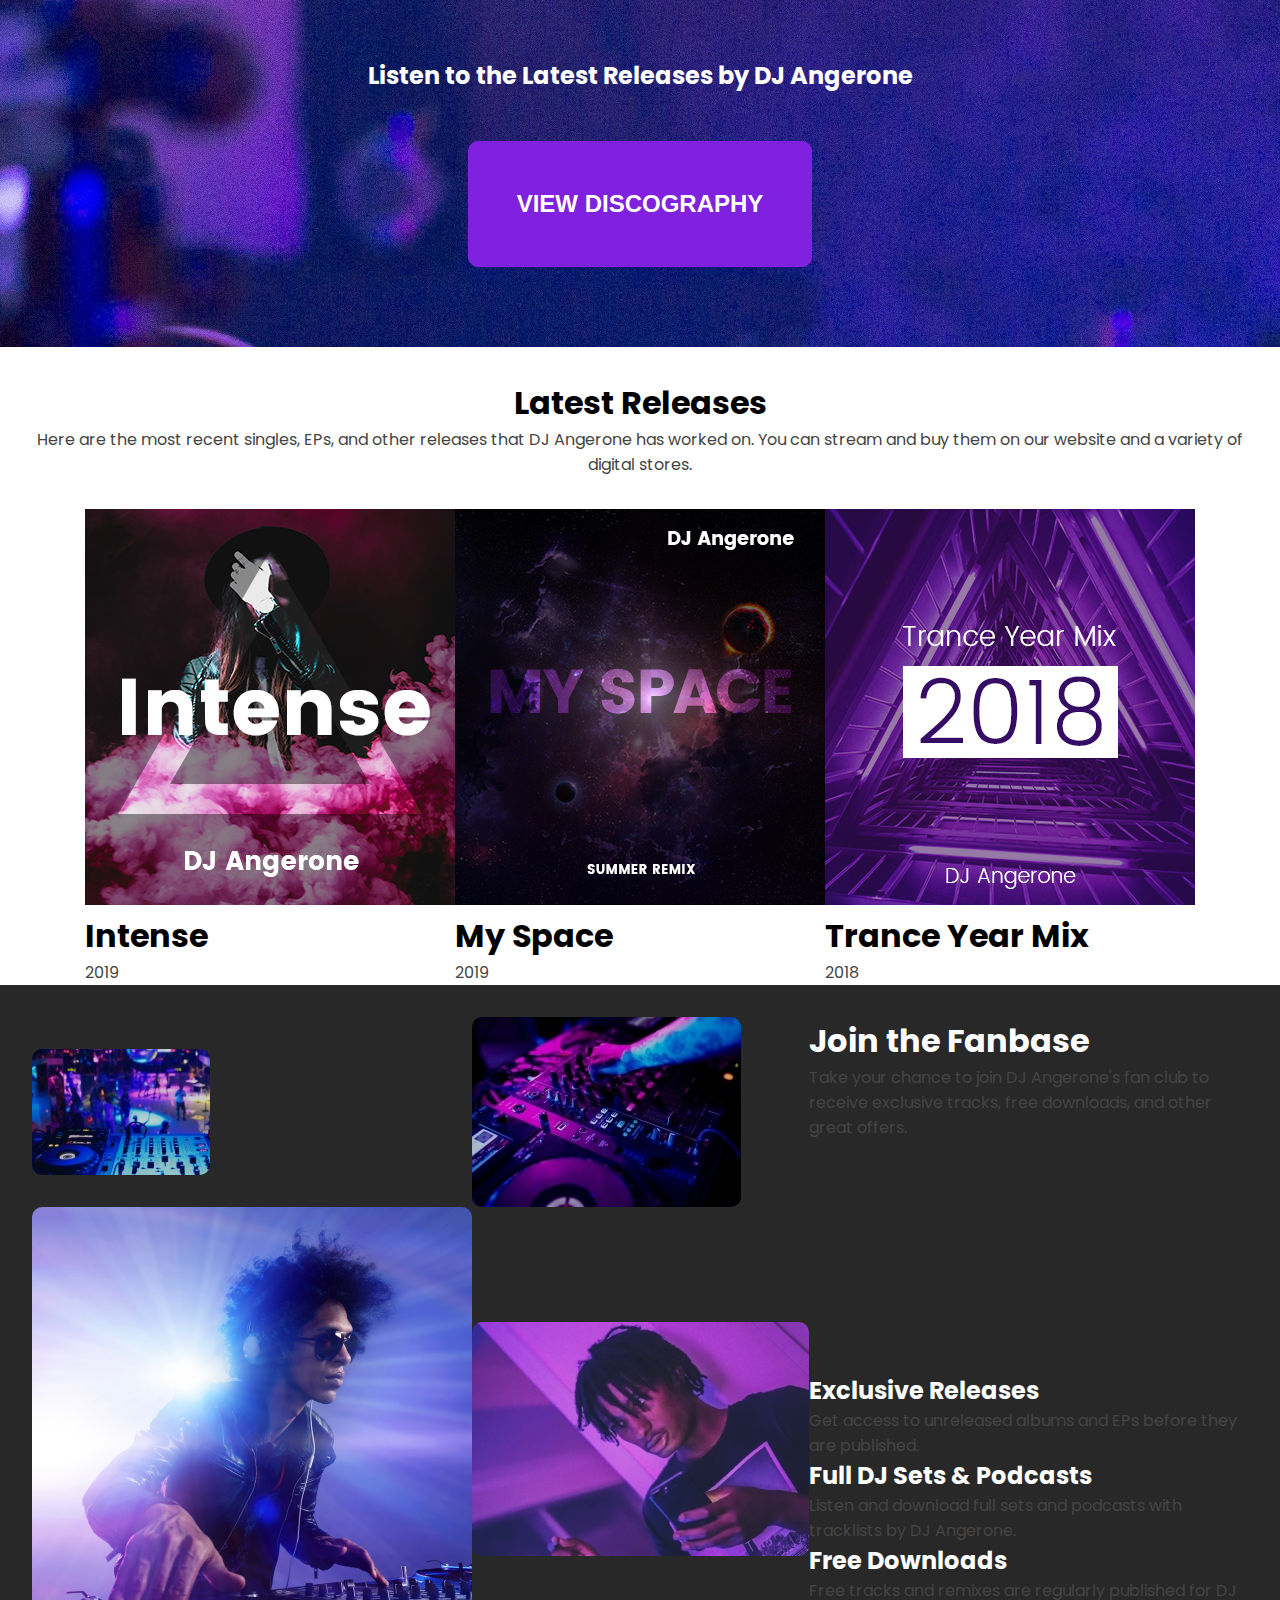
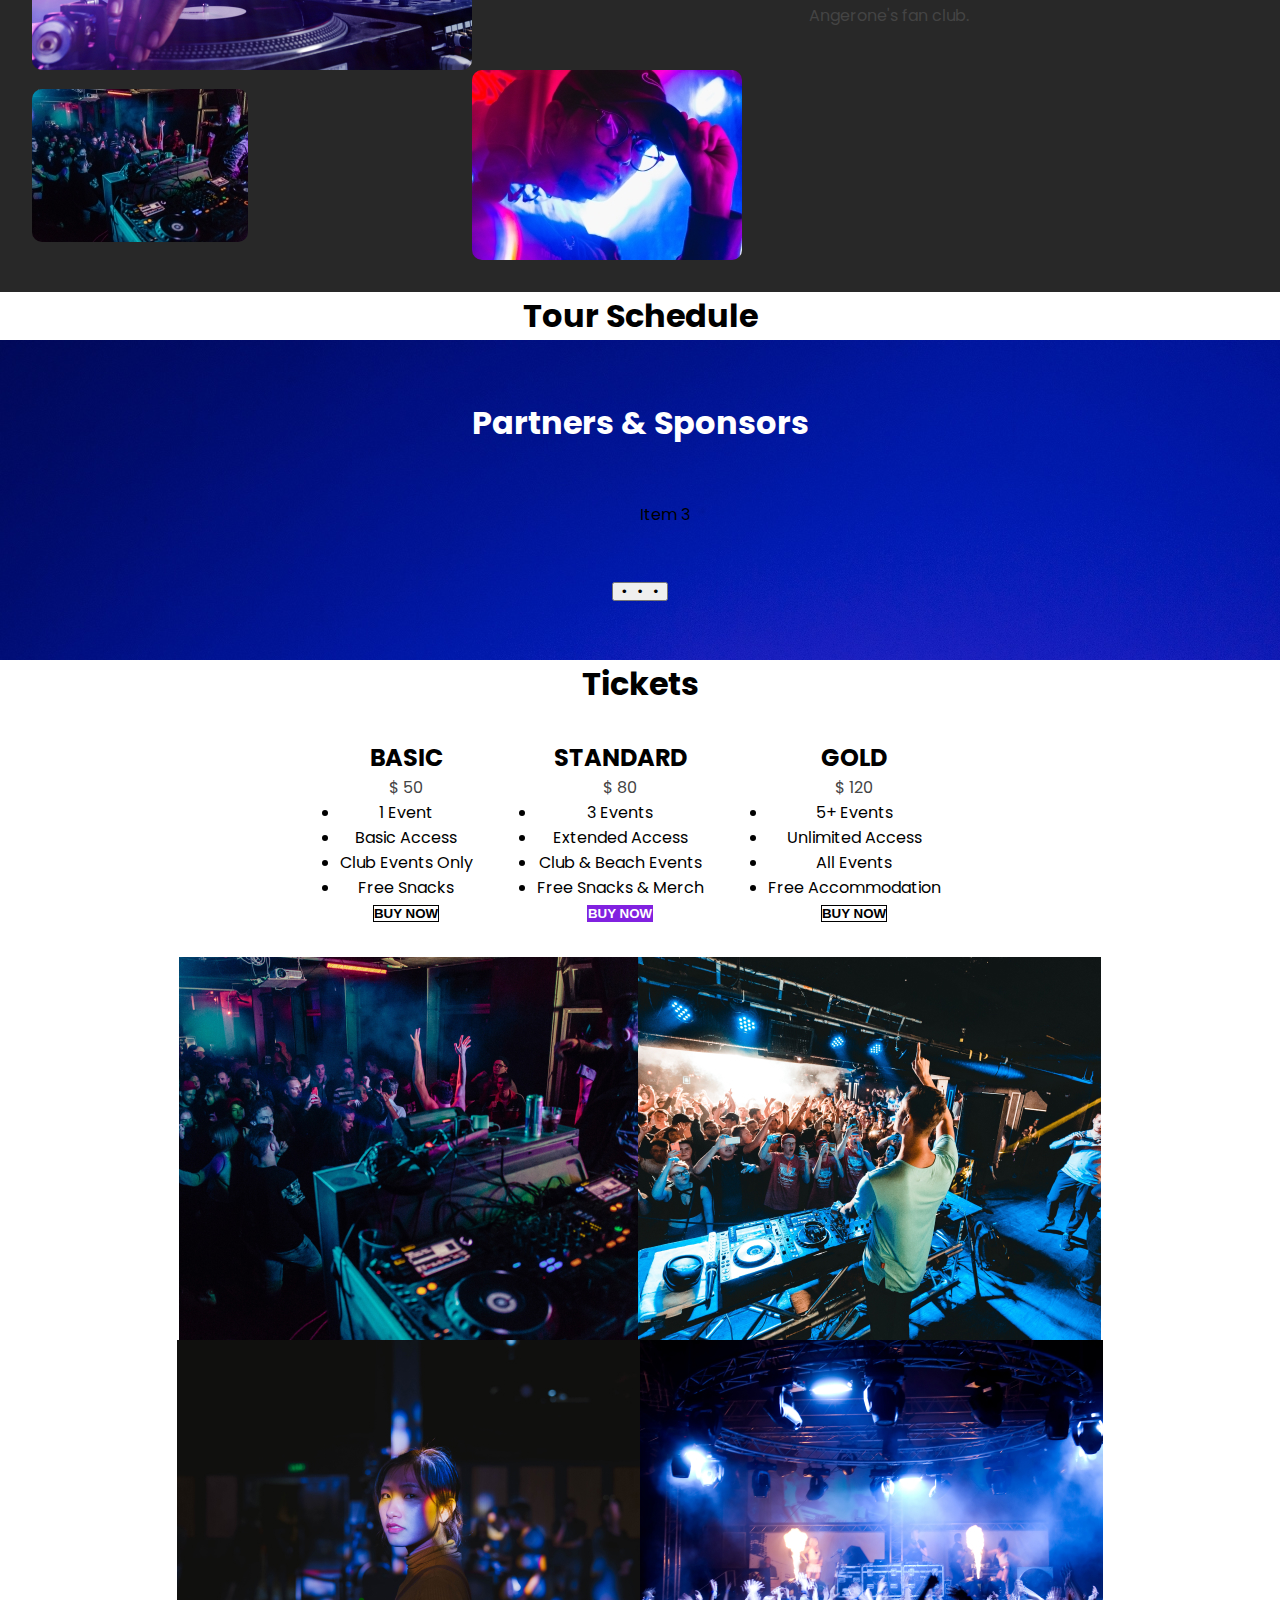
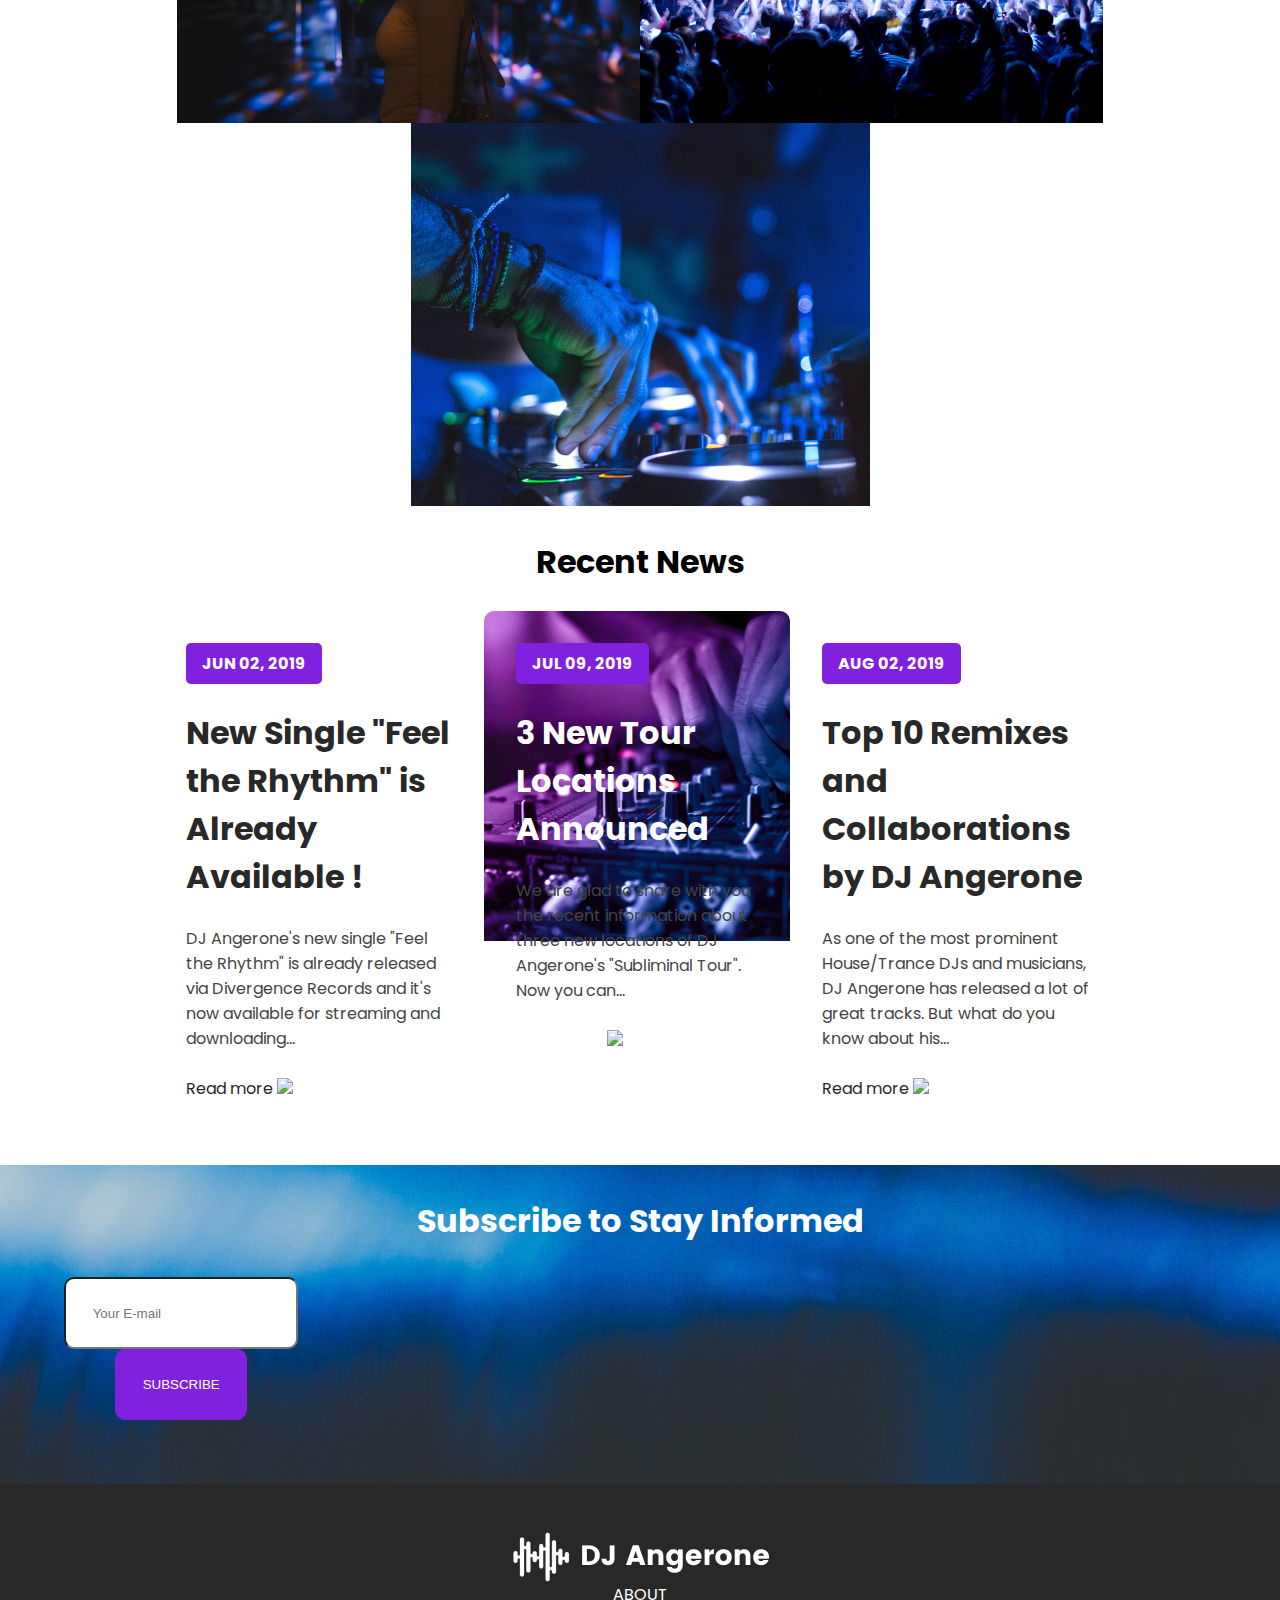
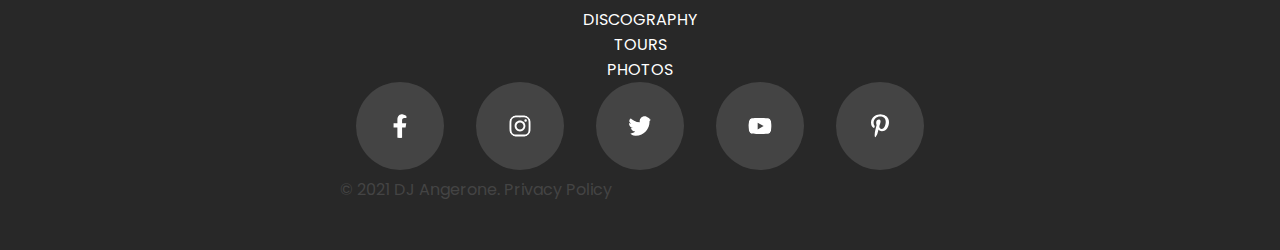
==== commit 121b4dee: "Merge branch 'William' into development" ====
--- a/index.html
+++ b/index.html
@@ -8,12 +8,12 @@
     <!-- Font awesome -->
     <link rel="stylesheet" href="https://use.fontawesome.com/releases/v5.15.3/css/all.css" integrity="sha384-SZXxX4whJ79/gErwcOYf+zWLeJdY/qpuqC4cAa9rOGUstPomtqpuNWT9wdPEn2fk" crossorigin="anonymous">
     <link rel="stylesheet" href="style.css">
-    <link rel="stylesheet" href="index.css">
+    <link rel="preconnect" href="https://fonts.googleapis.com"> <link rel="preconnect" href="https://fonts.gstatic.com" crossorigin> <link href="https://fonts.googleapis.com/css2?family=Poppins:ital,wght@0,100;0,200;0,300;0,400;0,500;0,600;0,700;0,800;0,900;1,100;1,200;1,300;1,400;1,500;1,600;1,700;1,800;1,900&display=swap" rel="stylesheet">
     <title>Homepage</title>
 </head>
 
 <body>
-    <header>
+    <header class="homeHeader">
         <section class="header__menu">
             <nav class="header-nav" id="header-pages-wrap">
                 <!-- Drawing of the menu button -->
@@ -113,7 +113,7 @@
         </section>
         <section class="homepage__articles">
             <article class="homeAbout clearfix">
-                <img class="images homeAbout__image" src="images/home-dj.jpg" alt="DJ Angerone picture on hompepage">
+                <img class="homeAbout__image" src="images/home-dj.jpg" alt="DJ Angerone picture on hompepage">
                 <div class="homeAbout__description">
                     <h1>
                         About DJ Angerone
@@ -139,16 +139,17 @@
                 <a href="#" target="_blank"><button class="button button--purple homeDisco__button">VIEW DISCOGRAPHY</button></a>
             </article>
 
-            <article class="homeAlbums clearfix">
-                <h1>
-                    Latest Releases
-                </h1>
-                <p>
-                    <!--REPLACE LOREM IPSUM WITH REAL CONTENT-->
-                    Lorem ipsum dolor sit amet consectetur adipisicing elit. Porro, vitae!
-                </p>
-                <section id="albumGrid">
-                    <div id="album1" class="album">
+            <article class="homeReleases">
+                <div class="homeReleases__description">
+                    <h1>
+                        Latest Releases
+                    </h1>
+                    <p>
+                        Here are the most recent singles, EPs, and other releases that DJ Angerone has worked on. You can stream and buy them on our website and a variety of digital stores.
+                    </p>
+                </div>
+                <div class="homeReleases__albums releaseAlbums">
+                    <div class="releaseAlbums__album">
                         <!--INSERT PAGE LINK-->
                         <a href="#" target="_blank"><img src="images/dicography-album-cover-1.jpg" alt="Album 1: Intense - 2019"></a>
                         <h1>
@@ -158,7 +159,7 @@
                             2019
                         </p>
                     </div>
-                    <div id="album2" class="album">
+                    <div class="releaseAlbums__album">
                         <a href="#" target="_blank"><img src="images/dicography-album-cover-2.jpg" alt="Album 2: My Space - 2019"></a>
                         <h1>
                             My Space
@@ -167,7 +168,7 @@
                             2019
                         </p>
                     </div>
-                    <div id="album3" class="album">
+                    <div class="releaseAlbum__album">
                         <a href="#" target="_blank"><img src="images/dicography-album-cover-3.jpg" alt="Album 3: Trance Year Mix - 2018"></a>
                         <h1>
                             Trance Year Mix
@@ -176,233 +177,247 @@
                             2018
                         </p>
                     </div>
+                </div>
+            </article>
+
+            <article class="homeFanbase">
+                <div class="homeFanbase__gallery fanbaseGallery">
+                    <!--INSERT ALT TEXT FOR EACH FANBASE IMAGE-->
+                    <img class="fanbaseGallery__image" src="images/fanbase-1.jpg" alt="#">
+                    <img class="fanbaseGallery__image" src="images/fanbase-2.jpg" alt="#">
+                    <img class="fanbaseGallery__image" src="images/about-us-dj-img.jpg" alt="">
+                    <img class="fanbaseGallery__image" src="images/fanbase-3.jpg" alt="#">
+                    <img class="fanbaseGallery__image" src="images/fanbase-5.jpg" alt="#">
+                    <img class="fanbaseGallery__image" src="images/fanbase-6.jpg" alt="#">
+                </div>
+                <div class="homeFanbase__benefits fanbaseBenefits">
+                    <div class="fanbaseBenefits__description">
+                        <h1 class="heading--white">
+                            Join the Fanbase
+                        </h1>
+                        <p class="paragraph--white">
+                            Take your chance to join DJ Angerone's fan club to receive exclusive tracks, free downloads, and other great offers.
+                        </p>
+                    </div>
+                    <div class="fanbaseBenefits__list benefitList">
+                        <div class="benefitList__element listElement">
+                            <img class="listElement__icon">
+                                <!-- ADD ICON + LINK -->
+                            </img>
+                            <div class="listElement__detail">
+                                <h2 class="heading--white">
+                                    Exclusive Releases
+                                </h2>
+                                <p class="paragraph--white">
+                                    Get access to unreleased albums and EPs before they are published.
+                                </p>
+                            </div>
+                        </div>
+                        <div class="benefitList__element listElement">
+                            <img class="listElement__icon">
+                                <!-- ADD ICON + LINK -->
+                            </img>
+                            <div class="listElement__detail">
+                                <h2 class="heading--white">
+                                    Full DJ Sets & Podcasts
+                                </h2>
+                                <p class="paragraph--white">
+                                    Listen and download full sets and podcasts with tracklists by DJ Angerone.
+                                </p>
+                            </div>
+                        </div>
+                        <div class="benefitList__element listElement">
+                            <img class="listElement__icon">
+                                <!-- ADD ICON + LINK -->
+                            </img>
+                            <div  class="listElement__detail">
+                                <h2 class="heading--white">
+                                Free Downloads
+                                </h2>
+                                <p class="paragraph--white">
+                                Free tracks and remixes are regularly published for DJ Angerone's fan club.
+                                </p>
+                            </div>
+                        </div>
+                    </div>
                 </section>
             </article>
 
-            <article id="fanbase">
-                <section id="photosMozaic">
-                    <!--INSERT ALT TEXT FOR EACH FANBASE IMAGE-->
-                    <img src="images/fanbase-1.jpg" alt="#">
-                    <img src="images/fanbase-2.jpg" alt="#">
-                    <img src="images/about-us-dj-img.jpg" alt="">
-                    <img src="images/fanbase-3.jpg" alt="#">
-                    <img src="images/fanbase-5.jpg" alt="#">
-                    <img src="images/fanbase-6.jpg" alt="#">
-                </section>
-                <section id="fanbaseBenefits">
-                    <h1>
-                        Join the Fanbase
-                    </h1>
-                    <p>
-                        Lorem ipsum dolor sit amet consectetur adipisicing elit. Nostrum, modi.
-                    </p>
-                    <div class="benefit">
-                        <img>
-                        <!--ADD ICON-->
-                        </img>
-                        <h2>
-                            Exclusive Releases
-                        </h2>
-                        <p>
-                            <!--REPLACE LOREM IPSUM-->
-                            Lorem ipsum dolor sit amet consectetur adipisicing elit. Dolore, ad?
-                        </p>
-                    </div>
-                    <div class="benefit">
-                        <img>
-                        <!--ADD ICON-->
-                        </img>
-                        <h2>
-                            Full DJ Sets & Podcasts
-                        </h2>
-                        <p>
-                            <!--REPLACE LOREM IPSUM-->
-                            Lorem ipsum dolor sit amet consectetur adipisicing elit. Perferendis, doloremque.
-                        </p>
-                    </div>
-                    <div class="benefit">
-                        <img>
-                        <!--ADD ICON-->
-                        </img>
-                        <h2>
-                            Free Downloads
-                        </h2>
-                        <p>
-                            <!--REPLACE LOREM IPSUM-->
-                            Lorem ipsum dolor sit amet consectetur adipisicing elit. Id, blanditiis.
-                        </p>
-                    </div>
-                </section>
-            </article>
-
-            <article id="schedule">
+            <article class="homeSchedule">
                 <h1>
                     Tour Schedule
                 </h1>
                 <section id="scheduleContainer">
-                    <!-- INSERT CODE FOR SCHEDULE CONTAINER-->
+                    <!-- INSERT CODE FOR SCHEDULE CONTAINER FROM TOUR-SCHEDULE.HTML PAGE -->
                 </section>
             </article>
 
-            <article id="partners">
+            <article class="homePartners">
+                <h1 class="homePartners__heading heading--white">
+                    Partners & Sponsors
+                </h1>
+                <section class="homePartners__list partnersList">
+                    <div class="partnersList__slider">
+                        <div class="partnersList__item" >Item 1</div>
+                        <div class="partnersList__item" >Item 2</div>
+                        <div class="partnersList__item" >Item 3</div>
+                        <div class="partnersList__item" >Item 4</div>
+                    </div>
+                </section>
+                <button class="homePartners__button"> &nbsp; &bull; &nbsp; &bull; &nbsp; &bull; &nbsp; </button>
+            </article class="homeTickets">
                 <h1>
-                    Partners & Sponsors
-                </h1>
-                <section id="partnersList">
-                    <!-- INSERT CODE FOR PARTNERS SLIDE LIST CONTAINER-->
+                    Tickets
+                </h1>
+                <section class="homeTickets__grid ticketGrid">
+                    <div class="ticketGrid__item">
+                        <h2>
+                            BASIC
+                        </h2>
+                        <p>$ <span>50</span></p>
+                        <ul>
+                            <li>
+                                1 Event
+                            </li>
+                            <li>
+                                Basic Access
+                            </li>
+                            <li>
+                                Club Events Only
+                            </li>
+                            <li>
+                                Free Snacks
+                            </li>
+                        </ul>
+                        <a href="#" target="_blank"><button class="ticketGrid__button button button--white">BUY NOW</button></a>
+                    </div>
+                    <div class="ticketGrid__item">
+                        <h2>
+                            STANDARD
+                        </h2>
+                        <p>$ <span>80</span></p>
+                        <ul>
+                            <li>
+                                3 Events
+                            </li>
+                            <li>
+                                Extended Access
+                            </li>
+                            <li>
+                                Club & Beach Events
+                            </li>
+                            <li>
+                                Free Snacks & Merch
+                            </li>
+                        </ul>
+                        <a href="#" target="_blank"><button class="ticketGrid__button button button--purple">BUY NOW</button></a>
+                    </div>
+                    <div class="ticketGrid__item">
+                        <h2>
+                            GOLD
+                        </h2>
+                        <p>$ <span>120</span></p>
+                        <ul>
+                            <li>
+                                5+ Events
+                            </li>
+                            <li>
+                                Unlimited Access
+                            </li>
+                            <li>
+                                All Events
+                            </li>
+                            <li>
+                                Free Accommodation
+                            </li>
+                        </ul>
+                        <a href="#" target="_blank"><button class="ticketGrid__button button button--white">BUY NOW</button></a>
+                    </div>
                 </section>
-            </article id="tickets">
-            <h1>
-                Tickets
-            </h1>
-            <section id="ticketsGrid">
-                <div class="ticket">
-                    <h2>
-                        BASIC
-                    </h2>
-                    <p>$</p>
-                    <p>50</p>
-                    <ul>
-                        <!--FILL IN TICKET DETAILS IN UNORDERED LIST ITEMS-->
-                        <li>
-                            Lorem, ipsum dolor.
-                        </li>
-                        <li>
-                            Lorem, ipsum dolor.
-                        </li>
-                        <li>
-                            Lorem, ipsum dolor.
-                        </li>
-                        <li>
-                            Lorem, ipsum dolor.
-                        </li>
-                    </ul>
-                    <a href="#" target="_blank"><button class="white">BUY NOW</button></a>
-                </div>
-                <div class="ticket">
-                    <h2>
-                        STANDARD
-                    </h2>
-                    <p>$</p>
-                    <p>80</p>
-                    <ul>
-                        <!--FILL IN TICKET DETAILS IN UNORDERED LIST ITEMS-->
-                        <li>
-                            Lorem, ipsum dolor.
-                        </li>
-                        <li>
-                            Lorem, ipsum dolor.
-                        </li>
-                        <li>
-                            Lorem, ipsum dolor.
-                        </li>
-                        <li>
-                            Lorem, ipsum dolor.
-                        </li>
-                    </ul>
-                    <a href="#" target="_blank"><button class="purple">BUY NOW</button></a>
-                </div>
-                <div class="ticket">
-                    <h2>
-                        GOLD
-                    </h2>
-                    <p>$</p>
-                    <p>120</p>
-                    <ul>
-                        <!--FILL IN TICKET DETAILS IN UNORDERED LIST ITEMS-->
-                        <li>
-                            Lorem, ipsum dolor.
-                        </li>
-                        <li>
-                            Lorem, ipsum dolor.
-                        </li>
-                        <li>
-                            Lorem, ipsum dolor.
-                        </li>
-                        <li>
-                            Lorem, ipsum dolor.
-                        </li>
-                    </ul>
-                    <a href="#" target="_blank"><button class="white">BUY NOW</button></a>
-                </div>
-            </section>
-            </article>
-
-            <article id="gallery" class="clearfix">
+            </article>
+
+            <article class="homeGallery">
                 <!--INSERT ALT TEXT FOR EACH GALLERY IMAGE-->
-                <img src="images/gallery-1.jpg" alt="#">
-                <img src="images/gallery-3.jpg" alt="#">
-                <img src="images/gallery-2.jpg" alt="#">
-                <img src="images/gallery-4.jpg" alt="#">
-                <img src="images/gallery-5.jpg" alt="#">
-            </article>
-
-            <article id="news">
-                <h1>
+                <img class="homeGallery_image" src="images/gallery-1.jpg" alt="#">
+                <img class="homeGallery_image" src="images/gallery-3.jpg" alt="#">
+                <img class="homeGallery_image" src="images/gallery-2.jpg" alt="#">
+                <img class="homeGallery_image" src="images/gallery-4.jpg" alt="#">
+                <img class="homeGallery_image" src="images/gallery-5.jpg" alt="#">
+            </article>
+
+            <article class="homeNews">
+                <h1 class="homeNews__heading">
                     Recent News
                 </h1>
-                <section id="newsList">
-                    <div id="news1" class="news">
+                <br>
+                <section class  ="homeNews__list newsList">
+                    <div class="newsList__item newsList__item--grey">
+                        <span class="newsList__date">
+                            <strong>JUN 02, 2019</strong>
+                        </span>
+                        <br>
+                        <br>
+                        <h1 class="heading--grey">
+                            New Single "Feel the Rhythm" is Already Available !
+                        </h1>
+                        <br>
                         <p>
-                            <strong><em>
-                                JUN 02, 2019
-                            </em></strong>
-                        </p>
-                        <!-- REPLACE LOREM IPSUM-->
-                        <h1>
-                            Lorem, ipsum dolor.
-                        </h1>
-                        <p>
-                            Lorem ipsum dolor, sit amet consectetur adipisicing elit. Facilis, veritatis.
-                        </p>
+                            DJ Angerone's new single "Feel the Rhythm" is already released via Divergence Records and it's now available for streaming and downloading...
+                        </p>
+                        <br>
+                        <!--ADD HREF and ADD ICON AFTER "READ MORE"-->
+                        <a href="#" target="_blank" class="newsList__item--grey">Read more <img src="#"></img></a>
+                    </div>
+                    <div class="newsList__item newsList__item--white">
+                        <span class="newsList__date">
+                            <strong>JUL 09, 2019</strong>
+                        </span>
+                        <br>
+                        <br>
+                        <h1 class="heading--white">
+                            3 New Tour Locations Announced
+                        </h1>
+                        <br>
+                        <p class="paragraph--white">
+                            We are glad to share with you the recent information about three new locations of DJ Angerone's "Subliminal Tour". Now you can...
+                        </p>
+                        <br>
                         <!--ADD HREF and ADD ICON AFTER "READ MORE"-->
                         <a href="#" target="_blank">Read more <img src="#"></img></a>
                     </div>
-                    <div id="news2" class="news">
+                    <div class="newsList__item newsList__item--grey">
+                        <span class="newsList__date">
+                            <strong>AUG 02, 2019</strong>
+                        </span>
+                        <br>
+                        <br>
+                        <h1 class="heading--grey">
+                            Top 10 Remixes and Collaborations by DJ Angerone
+                        </h1>
+                        <br>
                         <p>
-                            <strong><em>
-                                JUL 02, 2019
-                            </em></strong>
-                        </p>
-                        <!-- REPLACE LOREM IPSUM-->
-                        <h1>
-                            Lorem, ipsum dolor.
-                        </h1>
-                        <p>
-                            Lorem ipsum dolor, sit amet consectetur adipisicing elit. Facilis, veritatis.
-                        </p>
+                            As one of the most prominent House/Trance DJs and musicians, DJ Angerone has released a lot of great tracks. But what do you know about his...
+                        </p>
+                        <br>
                         <!--ADD HREF and ADD ICON AFTER "READ MORE"-->
-                        <a href="#" target="_blank">Read more <img src="#"></img></a>
-                    </div>
-                    <div id="news3" class="news">
-                        <p>
-                            <strong><em>
-                                AUG 02, 2019
-                            </em></strong>
-                        </p>
-                        <!-- REPLACE LOREM IPSUM-->
-                        <h1>
-                            Lorem, ipsum dolor.
-                        </h1>
-                        <p>
-                            Lorem ipsum dolor, sit amet consectetur adipisicing elit. Facilis, veritatis.
-                        </p>
-                        <!--ADD HREF and ADD ICON AFTER "READ MORE"-->
-                        <a href="#" target="_blank">Read more <img src="#"></img></a>
+                        <a href="#" target="_blank" class="newsList__item--grey">Read more <img src="#"></img></a>
                     </div>
                 </section>
             </article>
         </section>
-        <section id="newsletter">
-            <h1>
+        <section class="homeNewsletter">
+            <h1 class="heading--white">
                 Subscribe to Stay Informed
             </h1>
-            <form method="GET">
-                <input type="email" name="email_client" value="" placeholder="Your E-mail">
-                <button type="submit">
-                    SUBSCRIBE
-                </button>
-            </form>
+            <div class="homeNewsletter__form newsletterForm">
+                <form method="GET">
+                    <input class="newsletterForm__input" type="email" name="email_client" value="" placeholder="Your E-mail">
+                    <br>
+                    <button class="newsletterForm__button button--purple" type="submit">
+                        SUBSCRIBE
+                    </button>
+                </form>
+            </div>
         </section>
     </main>
     <footer>
--- a/style.css
+++ b/style.css
@@ -11,14 +11,17 @@
     font-family: 'Poppins', sans-serif;
 }
 
+.homeHeader {
+    min-height: 800px;
+    background-image: url("./images/homapage-banner-img.jpg");
+    background-size:cover;
+    background-repeat: no-repeat;
+}
+
 main {
     display:flex;
     flex-direction:column;
     align-items:center;
-}
-
-section {
-    width:100%;
 }
 
 .heading--grey {
@@ -456,9 +459,7 @@
 /* Sections class */
 .about__section {
     padding-top: 40px;
-    /* margin-top: 40px; */
     margin-bottom: 40px;
-    /* width: 100%; */
     margin-left: auto;
     margin-right: auto;
 }
@@ -497,18 +498,8 @@
     margin-bottom: 10px;
 }
 
-
-/* .about__article p, 
-.about__article h3, 
-.about__article img {
-    margin-bottom: 10px;
-} */
-
 .about__article--music {
     padding: 0;
-    /*border: 3px solid white;
-    border-color: white transparent transparent transparent;
-    border-radius: 50%/100% 100% 0 0; */
     margin-top: 40px;
     margin-bottom: 40px;
 }
@@ -532,11 +523,50 @@
     height: auto;
 }
 
+.about__article--latest img {
+    width: 80%;
+}
+
+/* Sections ids, unique elements */
+
+/* Images */
+/* img signature */
+#about-img-signature {
+    position: relative;
+    left: 60%;
+    margin: 10px;
+}
+
+/* Angerone's img */
+#about-img-angerone {
+    display: block;
+    margin-top: 30px;
+    margin-bottom: 30px;
+    margin-left: auto;
+    margin-right: auto;
+    width: 80%;
+    height: auto;
+}
+
 /* Responsive */
 /* Tablet screen and below */
 @media only screen and (min-width:1024px) {
-    /* About links section */
+
+    #about-links-left {
+        grid-area: left;
+    }
+
+    #about-img-angerone {
+        grid-area: img;
+    }
+
+    /* About articles */
     .about__article {
+        /* Forcing article title taking a whole row */
+        min-width: 100%;
+    }
+
+    .about__article--links {
         display: grid;
         grid-template-columns: 50% 50%;
         grid-template-rows: auto;
@@ -546,27 +576,6 @@
         row-gap: 20px;
     }
 
-    #about-links-left {
-        grid-area: left;
-    }
-
-    #about-img-angerone {
-        grid-area: img;
-    }
-
-    /* About music section */
-    .about__section--music {
-        display: flex;
-        flex-wrap: wrap;
-        padding-left: 50px;
-        padding-right: 50px;
-    }
-
-    .about__article {
-        /* Forcing article title taking a whole row */
-        min-width: 100%;
-    }
-
     .about__article--music {
         /* Positioning music articles by 3 columns, 2 rows */
         min-width: 33%;
@@ -574,8 +583,8 @@
         /* Content positioning */
         text-align: left;
         display: grid;
-        grid-template-columns: auto auto;
-        grid-template-rows: auto auto;
+        grid-template-columns: 75px auto;
+        grid-template-rows: 75px auto;
         grid-template-areas: 
             "img h3"
             "img p";
@@ -584,6 +593,14 @@
     .about__article--music img {
         margin-right: 20px;
         grid-area: img;
+    }
+
+    /* About music section */
+    .about__section--music {
+        display: flex;
+        flex-wrap: wrap;
+        padding-left: 50px;
+        padding-right: 50px;
     }
 
     .about__article--music h3 {
@@ -605,42 +622,25 @@
 
     .about__h1--latest, .about__p--latest {
         min-width: 80%;
+        margin-bottom: 20px;
     }
 
     .about__article--latest {
         display: inline-block;
     }
 
-    .about__article--latest, .about__article--latest figure {
-        width: 20%;
+    .about__article--latest {
+        width: 33%;
         height: auto;
     }
 
-    /* .about__article--latest img {
-        width: 50%;
-    } */
-}
-
-/* Sections ids, unique elements */
-
-/* Images */
-/* img signature */
-#about-img-signature {
-    position: relative;
-    left: 40%;
-    margin: 10px;
-}
-/* Angerone's img */
-#about-img-angerone {
-    display: block;
-    margin-top: 30px;
-    margin-bottom: 30px;
-    margin-left: auto;
-    margin-right: auto;
-    width: 100%;
-    height: auto;/* 
-    padding-left: 5%;
-    padding-right: 5%; */
+    .about__article--latest figure {
+        height: 100%;
+    }
+
+    .about__article--latest img {
+        width: 80%;
+    }
 }
 
 /* Page tour schedule */
@@ -820,6 +820,200 @@
     border-radius:10px;
 }
 
+.homeReleases {
+    width:100%;
+}
+.homeReleases__description {
+    width:100%;
+    padding:2em;
+    text-align: center;
+}
+
+.homeReleases__albums {
+    width:100%;
+    display:flex;
+    flex-wrap: wrap;
+    justify-content:center;
+}
+
+.relaseAlbums__album {
+    padding:1em;
+    text-align: center;
+    
+}
+.homeFanbase {
+    width:100%;
+    padding:2em;
+    /* FIND BACKGROUND IMAGE AND INSERT URL
+    background-image:url(images/)
+    IN THE MEANTIME, BACKGROUND COLOR IS USED*/
+    background-color:#282828;
+}
+
+.homeFanbase__gallery {
+    display:flex;
+    flex-direction: column;
+    justify-content: space-around;
+    align-items:center;
+}
+
+.homeFanbase__benefits {
+    display:flex;
+    flex-direction: column;
+    justify-content: space-around;
+}
+
+.fanbaseGallery__image {
+    border-radius:10px;
+}
+
+.fanbaseBenefits__list {
+    margin:auto;
+    display: flex;
+    flex-wrap: wrap;
+    justify-content: space-between;
+
+}
+
+.benefitList__element {
+    display:flex;
+    flex-direction: column;
+    align-items:center;
+    text-align: center;
+}
+
+
+.homePartners {
+    width:100%;
+    min-height: 20em;
+    padding:2em;
+    background-image: url(images/homepage-sponsors-background.jpg);
+    background-repeat: none;
+    display:flex;
+    flex-direction: column;
+    align-items: center;
+    justify-content: space-around;
+}
+
+.homePartners__list {
+	overflow: hidden;
+}
+
+.partnersList__slider {
+    display: flex;
+	flex-wrap: nowrap;
+	flex-direction: row;
+    justify-content: center;
+    transition: transform 0.7s ease-in-out;
+}
+
+.partnerList__slider {
+    transform:translate(-100px);
+}
+
+.partnersList__item {
+	width: 100%;
+	flex-shrink: 0;
+}
+
+.homeTickets {
+    width:100%;
+    overflow:hidden;
+
+}
+
+.homeTickets__grid {
+    display:flex;
+    flex-direction:row;
+    justify-content: center;
+    transition: transform 0.7s ease-in-out;
+}
+
+.homeTickets__grid:hover {
+    transform:translate(50%);
+}
+
+.ticketGrid__item {
+    text-align: center;
+    padding:2em;
+}
+
+.homeGallery {
+    width:100%;
+    display:flex;
+    flex-direction:column;
+    flex-wrap:nowrap;
+    justify-content: center;
+}
+
+.homeGallery_image {
+    width:100%;
+}
+
+.homeNews {
+    width:100%;
+    padding:2em;
+    overflow:hidden;
+    
+}
+.homeNews__heading {
+    text-align:center;
+}
+
+.homeNews__list {
+    width:100%;
+    margin:auto;
+    display:flex;
+    flex-direction: row;
+    justify-content: center;
+}
+
+.newsList__item {
+    padding:2em;
+}
+
+.newsList__item--grey {
+    color: #282828;
+}
+
+.newsList__item--white {
+    color:white;
+    border-radius: 10px;
+    background-image:url(images/homepage-news-background.jpg);
+    background-repeat: no-repeat;
+}
+
+.newsList__date {
+    display:inline-block;
+    border-radius:5px;
+    padding:0.5em 1em;
+    color:white;
+    background-color:#8121e0;
+}
+
+.homeNewsletter {
+    width:100%;
+    padding:2em;
+    text-align: center;
+    background-image:url(images/homepage-footer-background.jpg);
+    background-repeat: no-repeat;
+
+}
+
+.homeNewsletter__form {
+    width:100%;
+    padding:2em;
+    display:flex;
+    flex-direction: column;
+    justify-content: space-between;
+}
+
+.newsletterForm__input, .newsletterForm__button {
+    padding:2em;
+    border-radius: 10px;
+}
+
+
 /* RESPONSIVENESS TO TABLET WIDTH (480px < Width) */
 @media only screen and (min-width:481px) {
 
@@ -832,6 +1026,33 @@
     .homeAbout__image {
         margin: 0 1em 1em 0;
     }
+
+    .homeFanbase__gallery {
+        display:grid;
+        grid-template-columns: 1fr 1fr;
+    }
+
+    .benefitList__element {
+        flex-direction: row;
+        text-align: left;
+    }
+
+    .homeGallery {
+        flex-direction:row;
+        flex-wrap:wrap;
+    }
+    
+    .homeGallery_image {
+        width:auto;
+        flex:auto auto auto;
+    }
+
+    .homeNewsletter__form {
+        width:70%;
+        flex-direction: row;
+    }
+
+
 }
 
 /* RESPONSIVENESS TO DESKTOP WIDTH (769px < Width) */
@@ -860,6 +1081,24 @@
         margin: 0 1em 1em 0;
     }
 
+    .homeFanbase {
+        display: grid;
+        grid-template-columns: 1fr 1fr;
+    }
+
+    .fanbaseBenefits__list {
+        flex-direction: column;
+        flex-wrap:nowrap;
+    }
+
+    .homeNews__list {
+        width:80%;
+    }
+
+    .homeNewsletter__form {
+        width:50%;
+    }
+
 }
 
 /* END HOMEPAGE STYLES */
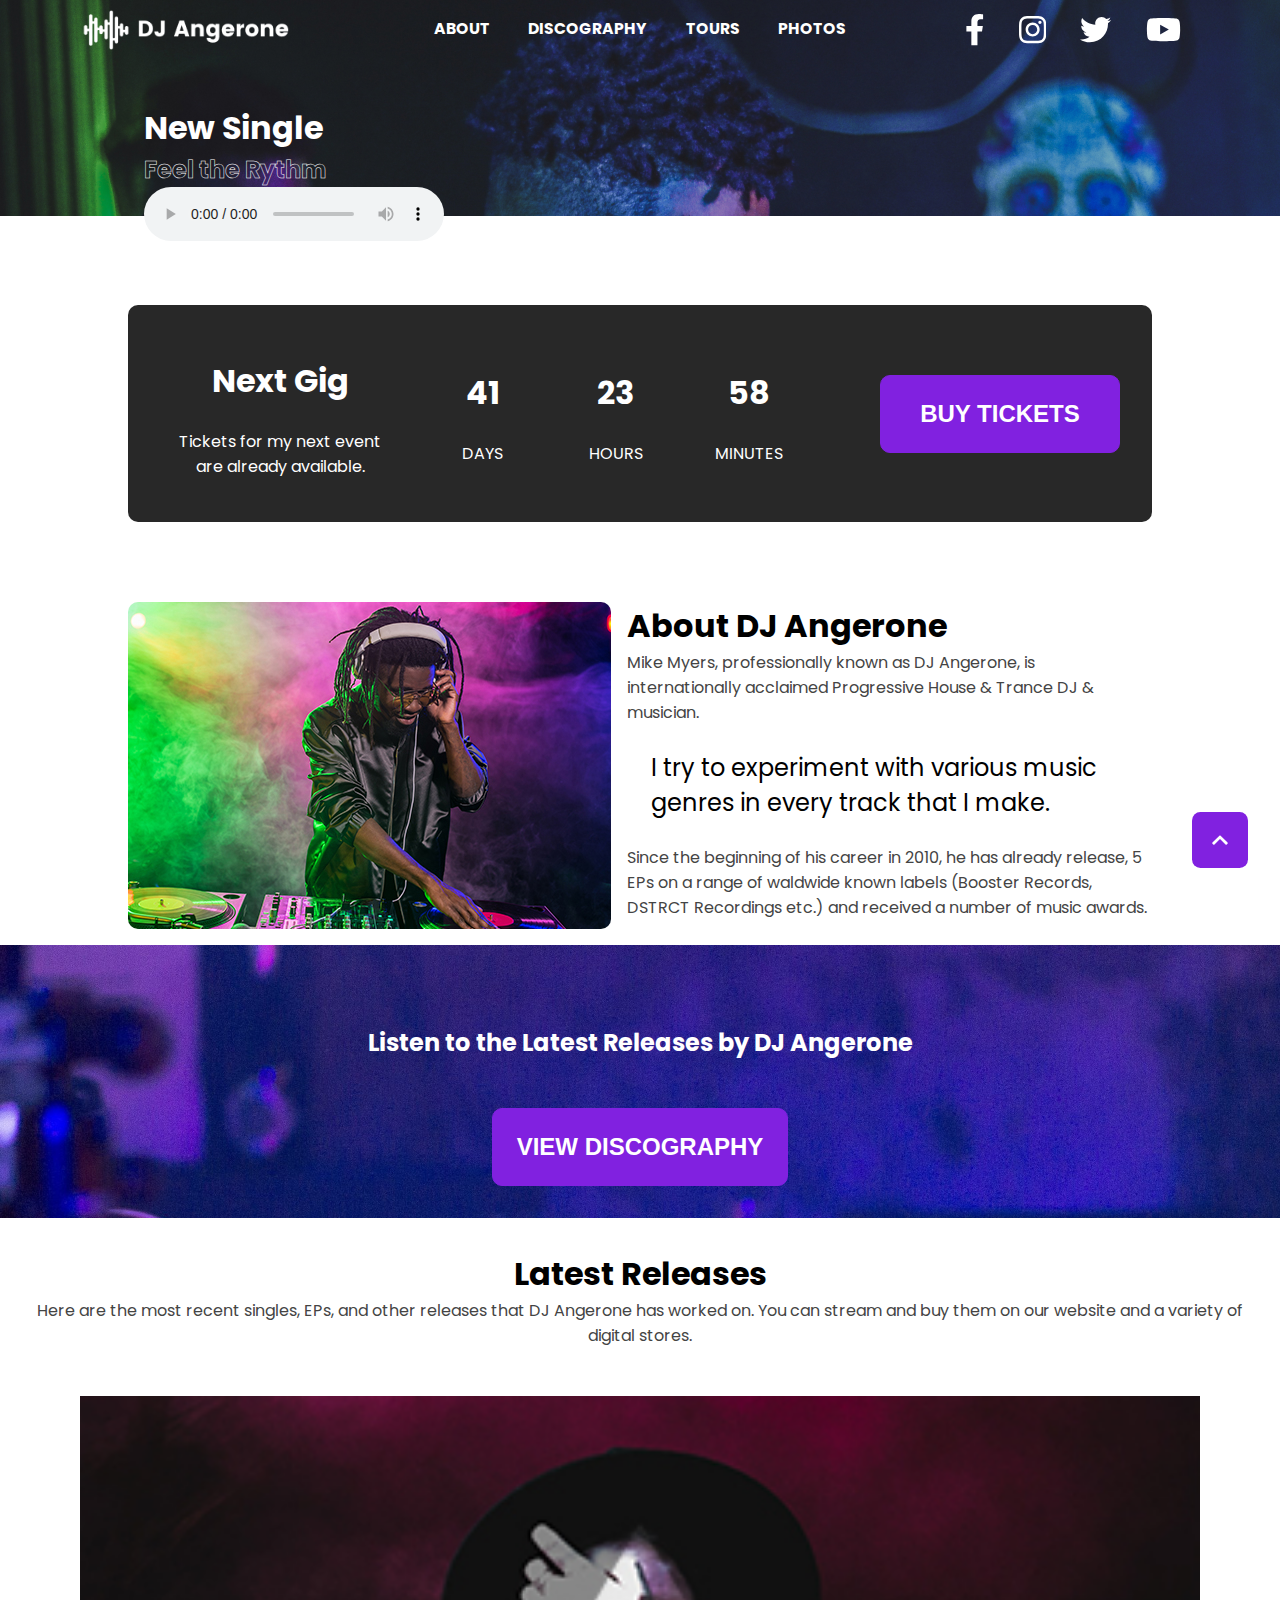
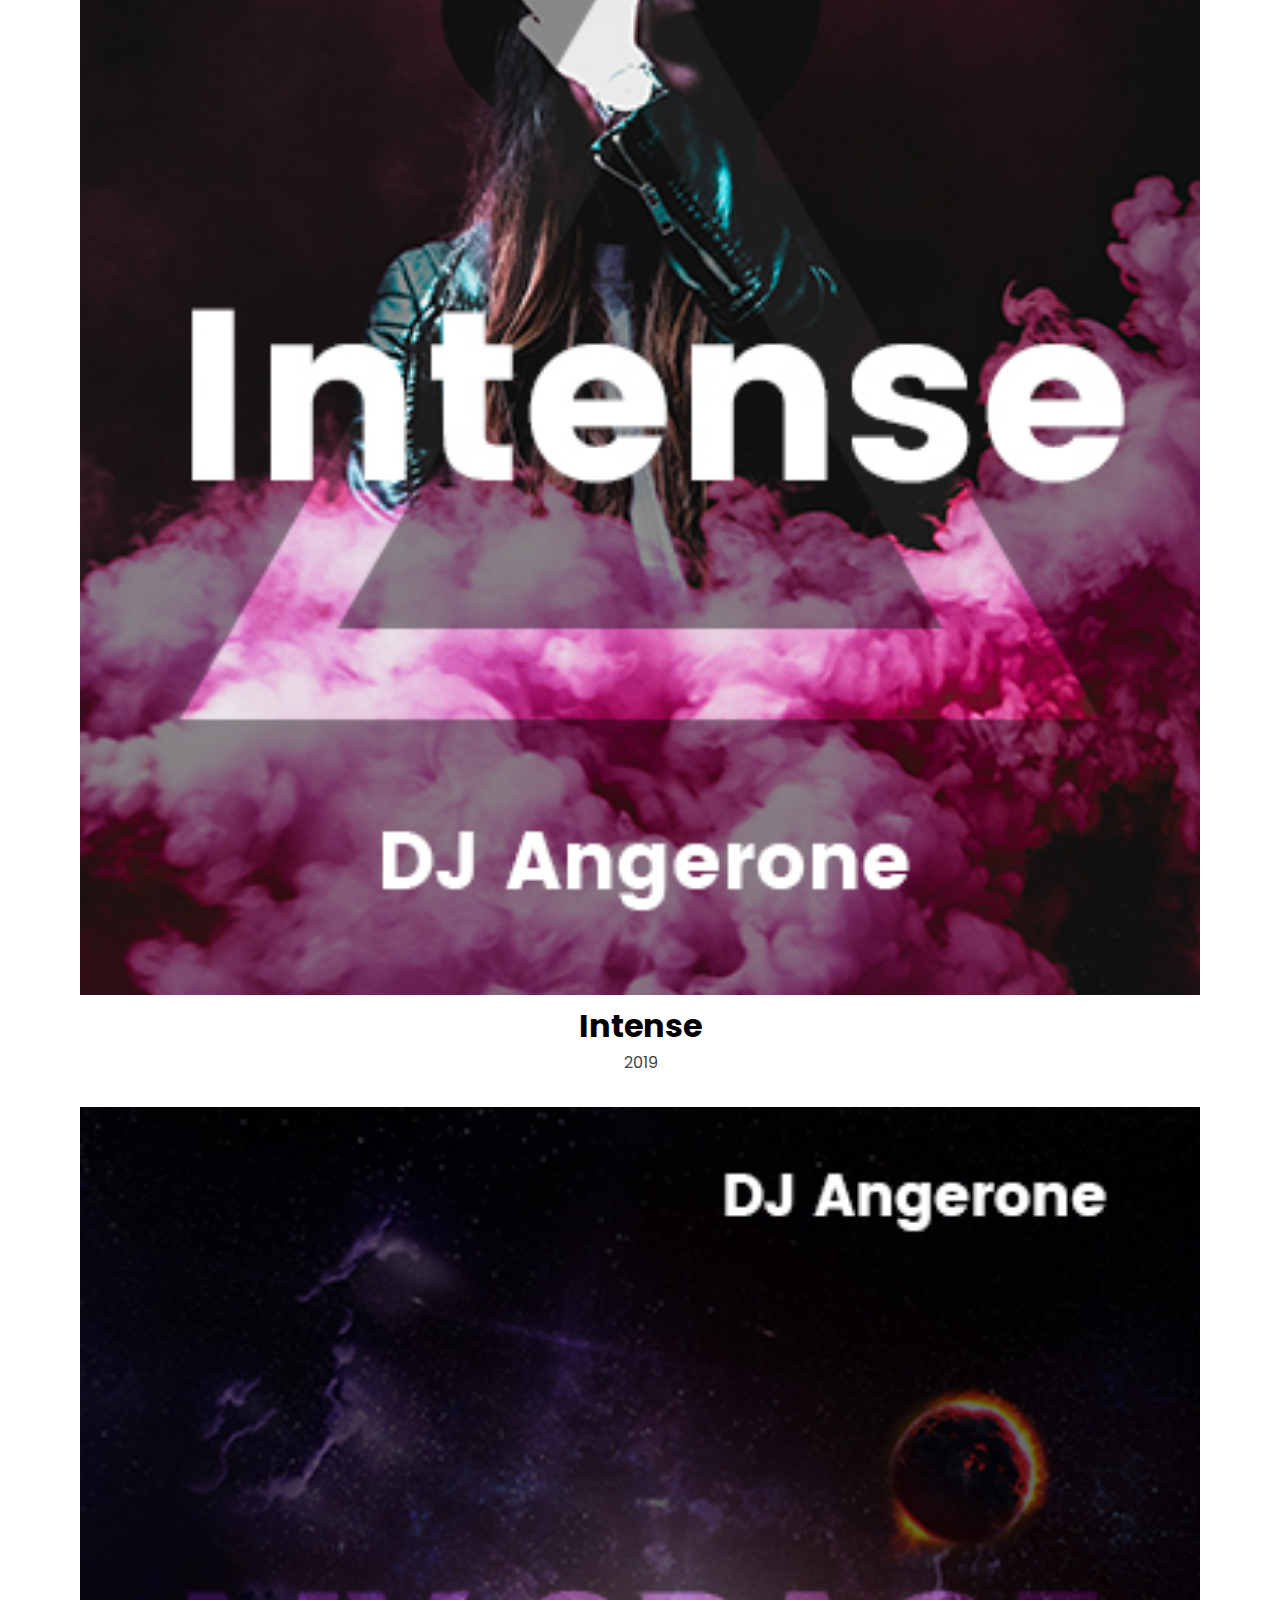
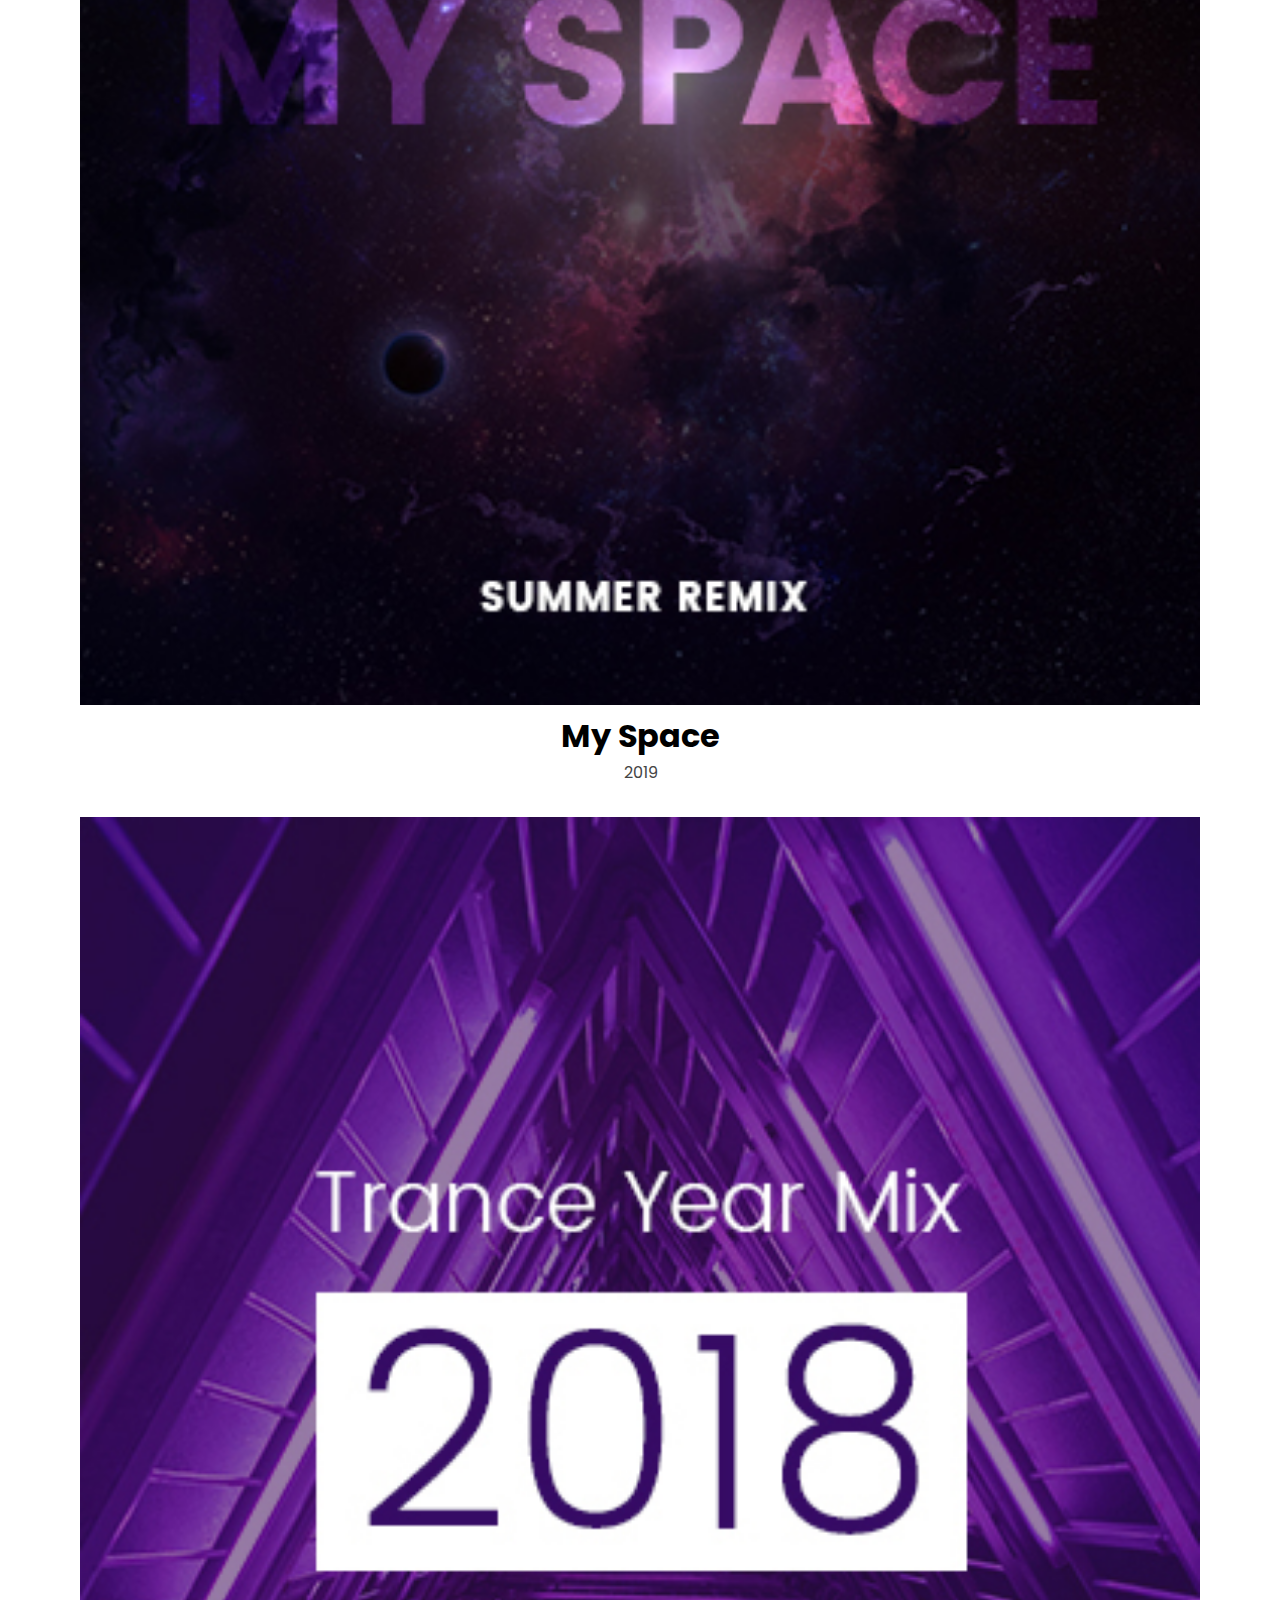
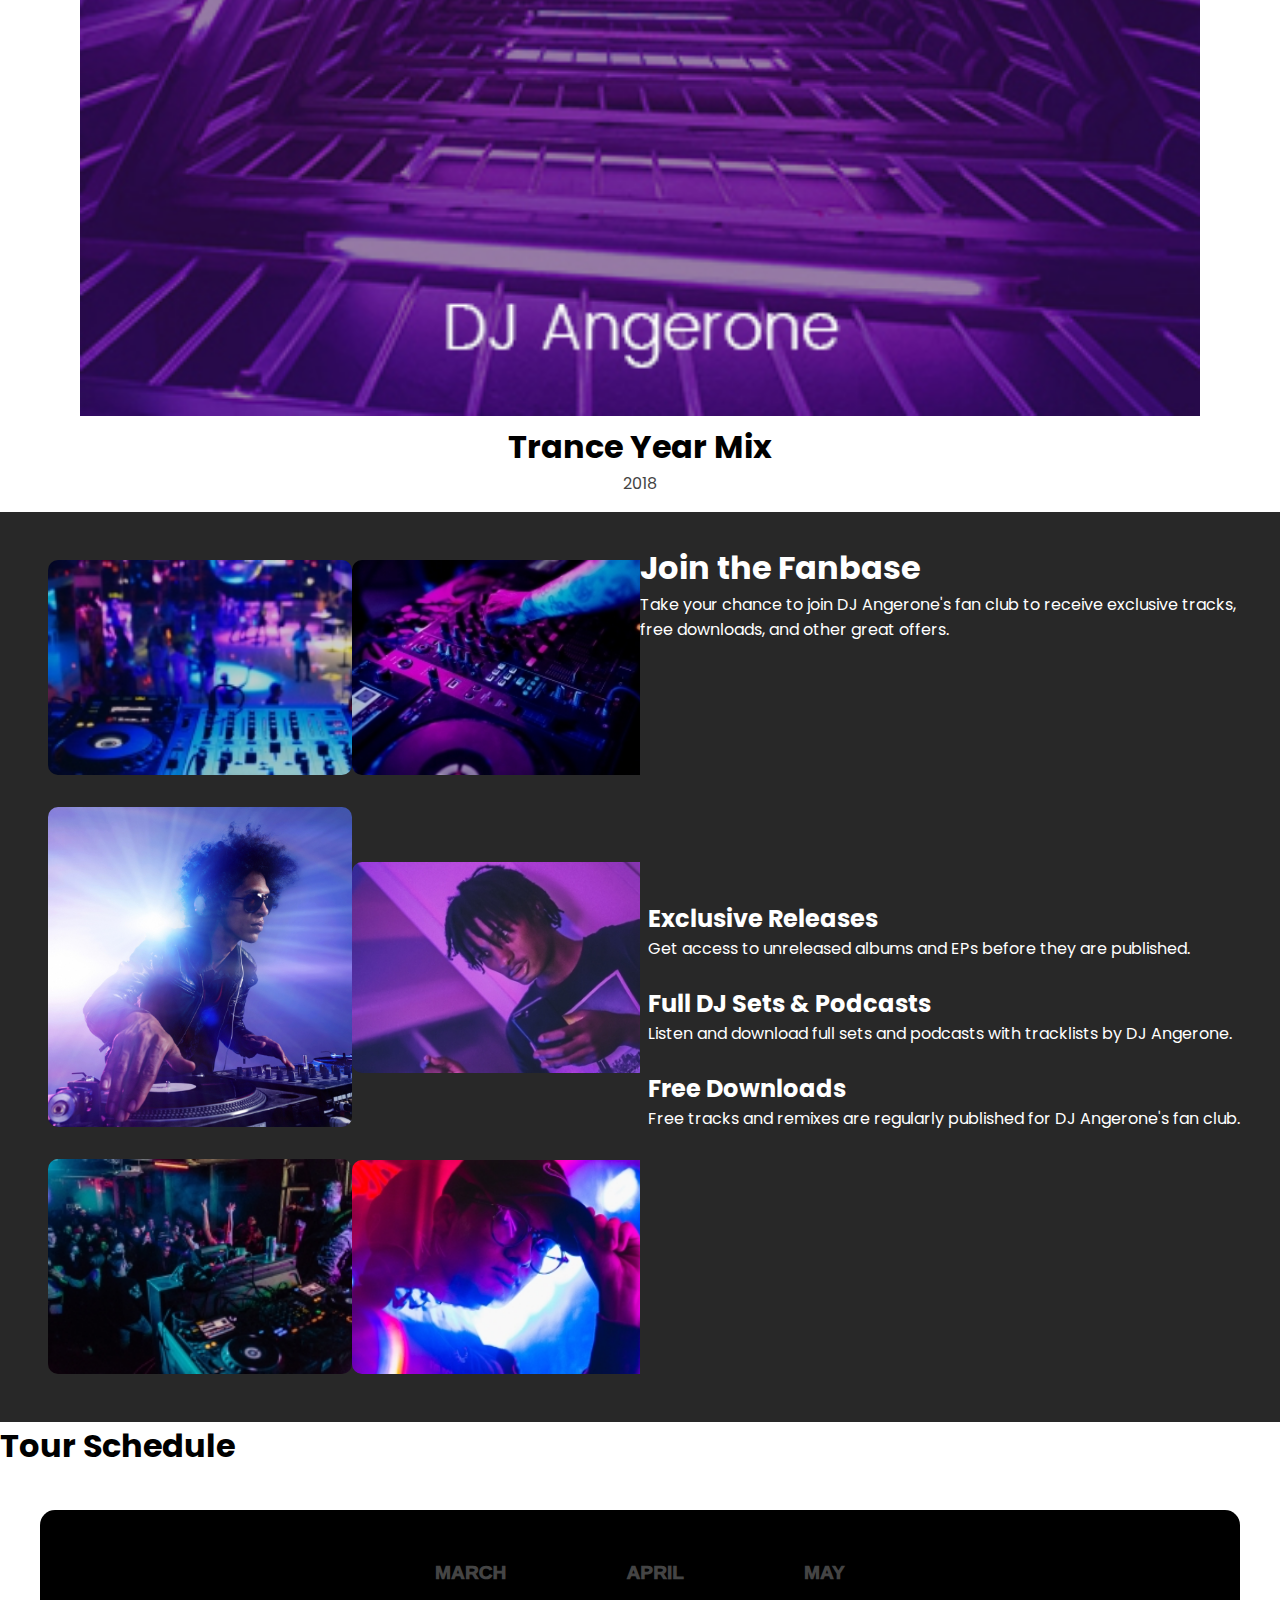
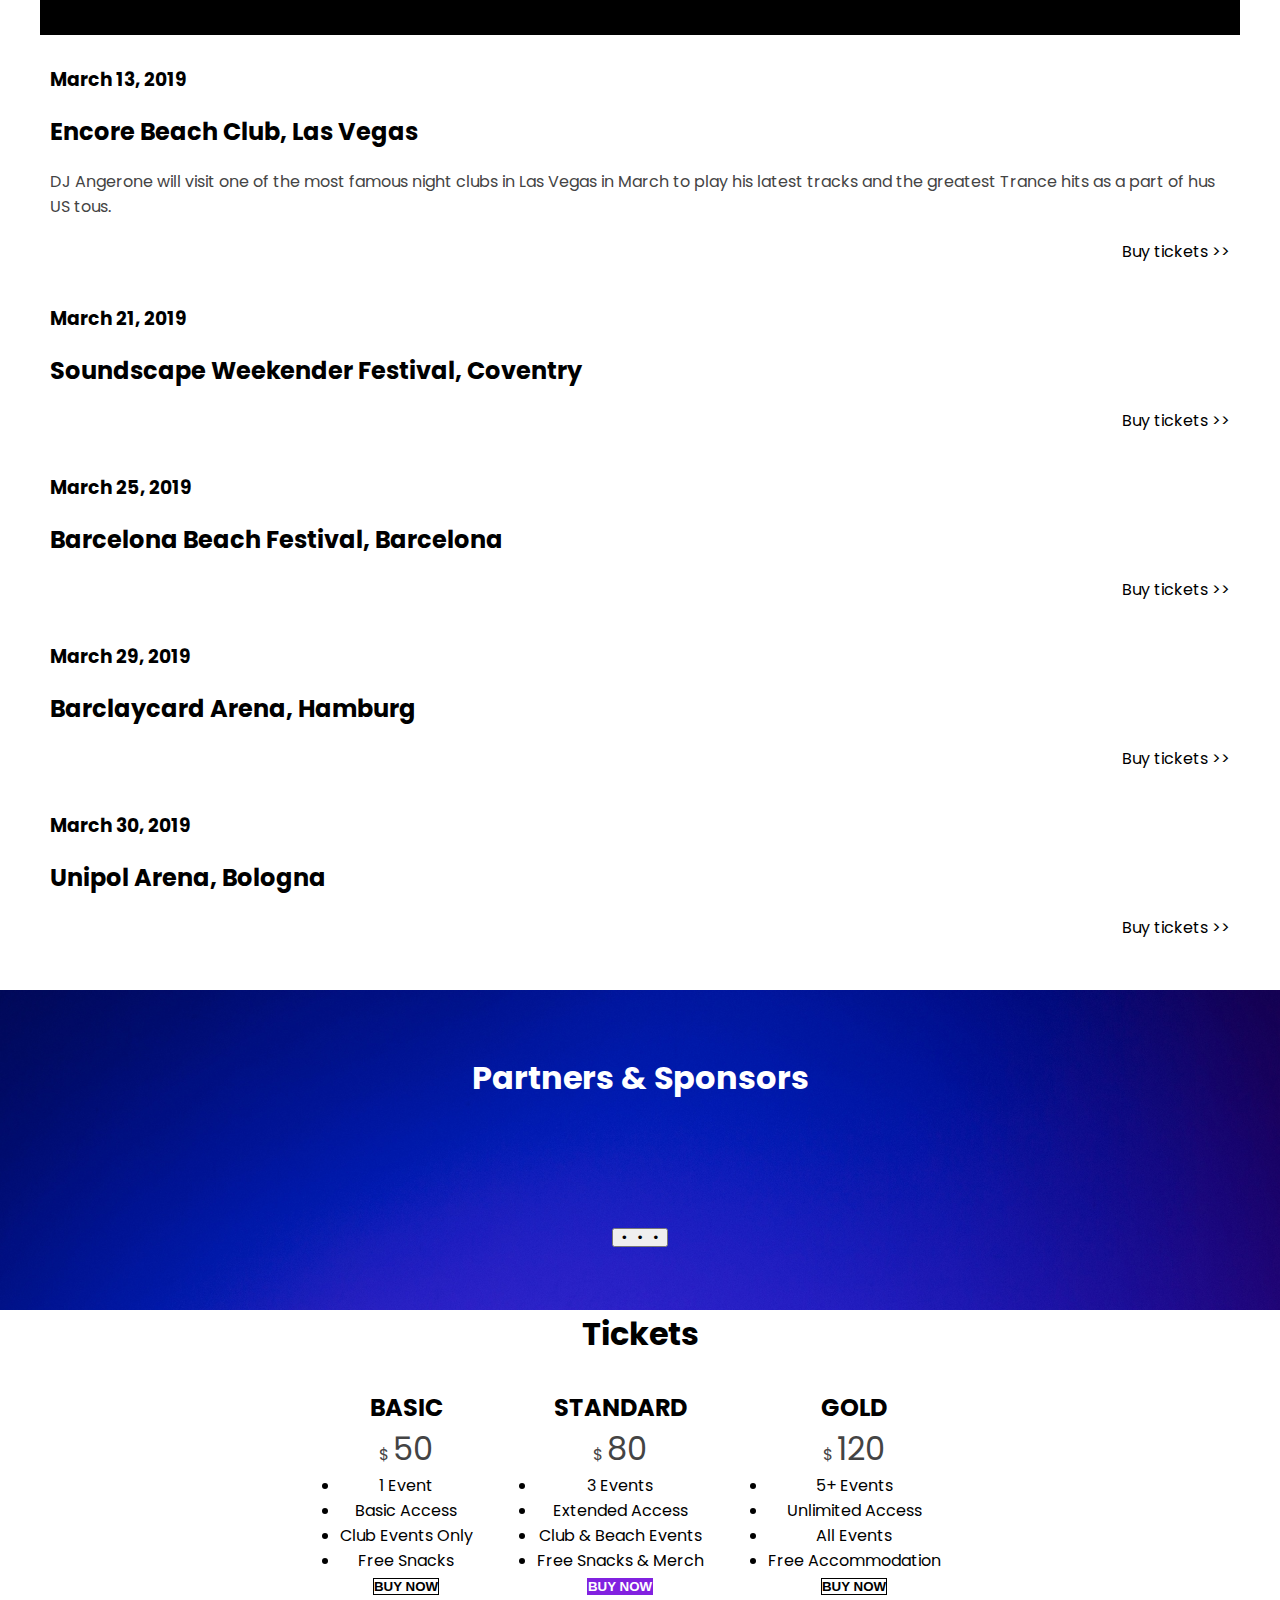
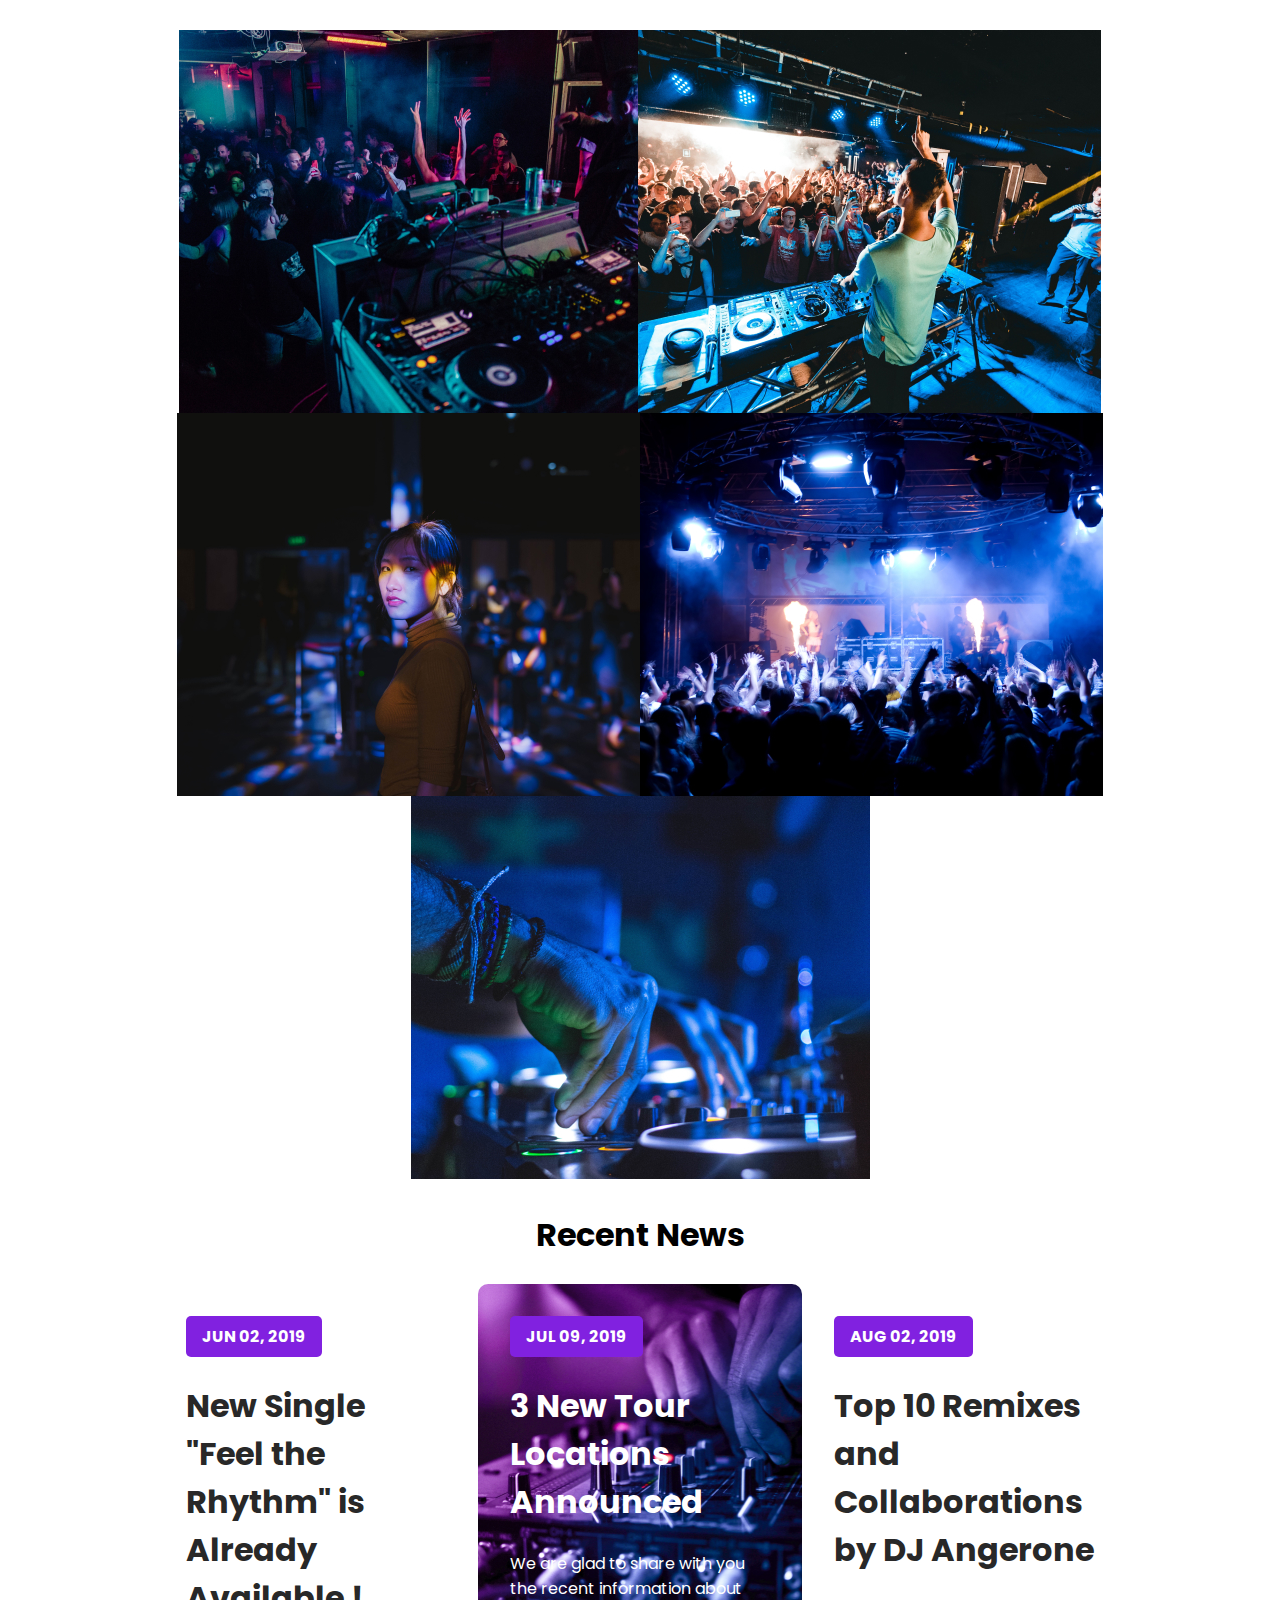
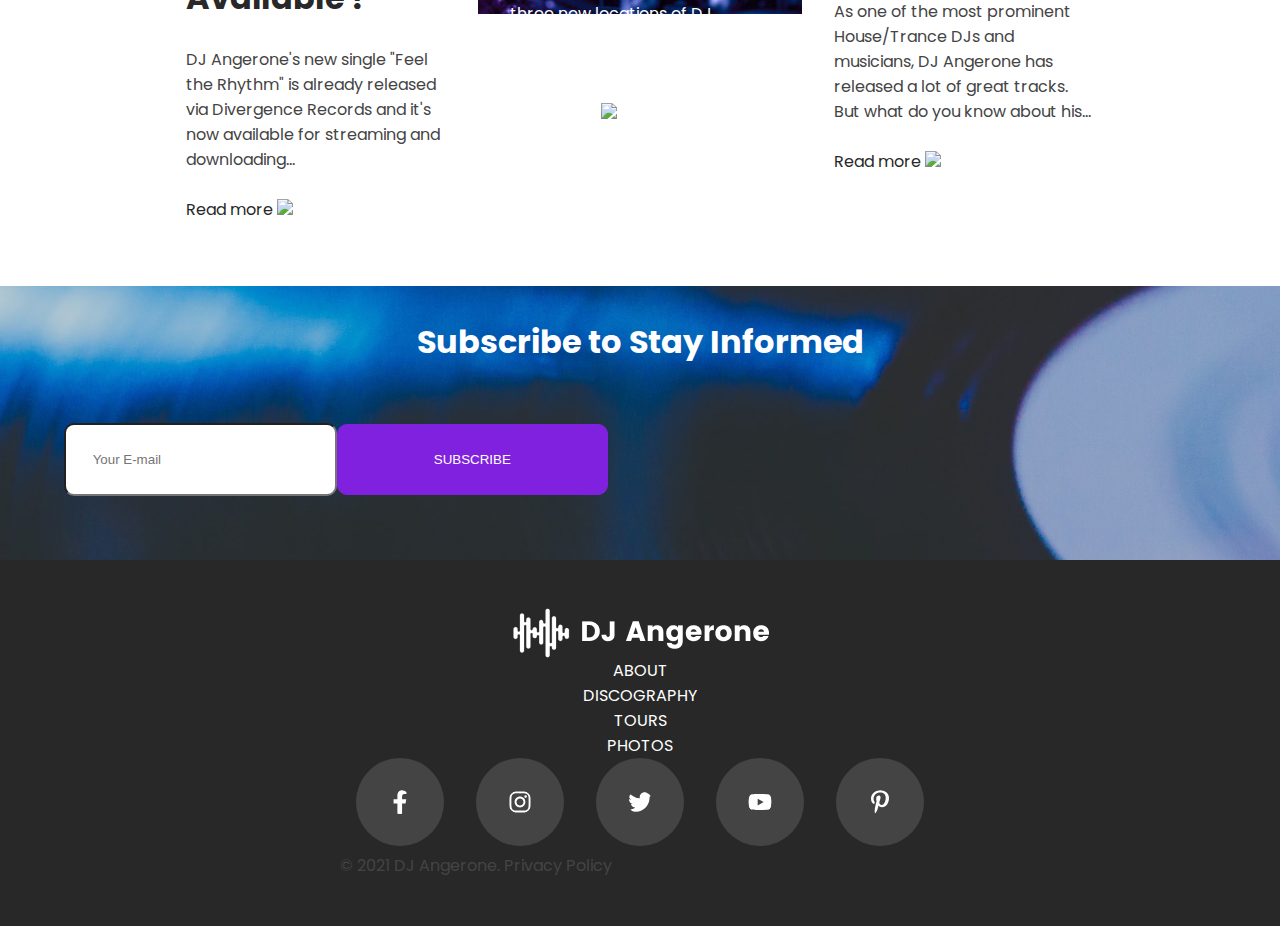
==== commit 5d40f7e7: "Updated the homepage html (into index.html) and the homepage css (into style.css)" ====
--- a/index.html
+++ b/index.html
@@ -33,7 +33,7 @@
                         <a href="./about.html">About</a>
                     </li>
                     <li>
-                        <a href="#">Discography</a>
+                        <a href="./discography.html">Discography</a>
                     </li>
                     <li>
                         <a href="./tour-schedule.html">Tours</a>
@@ -112,7 +112,7 @@
             <button class="button button--purple countdown__button">BUY TICKETS</button>
         </section>
         <section class="homepage__articles">
-            <article class="homeAbout clearfix">
+            <article class="homeAbout">
                 <img class="homeAbout__image" src="images/home-dj.jpg" alt="DJ Angerone picture on hompepage">
                 <div class="homeAbout__description">
                     <h1>
@@ -121,12 +121,15 @@
                     <p>
                         Mike Myers, professionally known as DJ Angerone, is internationally acclaimed Progressive House & Trance DJ & musician.
                     </p>
+                    <br>
                     <blockquote>
                         I try to experiment with various music genres in every track that I make. 
                     </blockquote>
+                    <br>
                     <p>
                         Since the beginning of his career in 2010, he has already release, 5 EPs on a range of waldwide known labels (Booster Records, DSTRCT Recordings etc.) and received a number of music awards. 
                     </p>
+                    <br>
                 </div>
             </article>
 
@@ -151,7 +154,7 @@
                 <div class="homeReleases__albums releaseAlbums">
                     <div class="releaseAlbums__album">
                         <!--INSERT PAGE LINK-->
-                        <a href="#" target="_blank"><img src="images/dicography-album-cover-1.jpg" alt="Album 1: Intense - 2019"></a>
+                        <a href="discography.html" target="_blank"><img class="releaseAlbums__album--border" src="images/dicography-album-cover-1.jpg" alt="Album 1: Intense - 2019"></a>
                         <h1>
                             Intense
                         </h1>
@@ -160,7 +163,7 @@
                         </p>
                     </div>
                     <div class="releaseAlbums__album">
-                        <a href="#" target="_blank"><img src="images/dicography-album-cover-2.jpg" alt="Album 2: My Space - 2019"></a>
+                        <a href="discography.html" target="_blank"><img class="releaseAlbums__album--border" src="images/dicography-album-cover-2.jpg" alt="Album 2: My Space - 2019"></a>
                         <h1>
                             My Space
                         </h1>
@@ -168,8 +171,8 @@
                             2019
                         </p>
                     </div>
-                    <div class="releaseAlbum__album">
-                        <a href="#" target="_blank"><img src="images/dicography-album-cover-3.jpg" alt="Album 3: Trance Year Mix - 2018"></a>
+                    <div class="releaseAlbums__album">
+                        <a href="discography.html" target="_blank"><img class="releaseAlbums__album--border" src="images/dicography-album-cover-3.jpg" alt="Album 3: Trance Year Mix - 2018"></a>
                         <h1>
                             Trance Year Mix
                         </h1>
@@ -181,7 +184,7 @@
             </article>
 
             <article class="homeFanbase">
-                <div class="homeFanbase__gallery fanbaseGallery">
+                <div class="homeFanbase__gallery fanbaseGallery clearfix">
                     <!--INSERT ALT TEXT FOR EACH FANBASE IMAGE-->
                     <img class="fanbaseGallery__image" src="images/fanbase-1.jpg" alt="#">
                     <img class="fanbaseGallery__image" src="images/fanbase-2.jpg" alt="#">
@@ -199,10 +202,12 @@
                             Take your chance to join DJ Angerone's fan club to receive exclusive tracks, free downloads, and other great offers.
                         </p>
                     </div>
+                    <br>
                     <div class="fanbaseBenefits__list benefitList">
                         <div class="benefitList__element listElement">
                             <img class="listElement__icon">
                                 <!-- ADD ICON + LINK -->
+                                <i class="fas fa-headphones-alt"></i>
                             </img>
                             <div class="listElement__detail">
                                 <h2 class="heading--white">
@@ -213,9 +218,11 @@
                                 </p>
                             </div>
                         </div>
+                        <br>
                         <div class="benefitList__element listElement">
                             <img class="listElement__icon">
                                 <!-- ADD ICON + LINK -->
+                                <i class="fas fa-headphones-alt"></i>
                             </img>
                             <div class="listElement__detail">
                                 <h2 class="heading--white">
@@ -226,9 +233,11 @@
                                 </p>
                             </div>
                         </div>
+                        <br>
                         <div class="benefitList__element listElement">
                             <img class="listElement__icon">
                                 <!-- ADD ICON + LINK -->
+                                <i class="fas fa-headphones-alt"></i>
                             </img>
                             <div  class="listElement__detail">
                                 <h2 class="heading--white">
@@ -239,16 +248,55 @@
                                 </p>
                             </div>
                         </div>
-                    </div>
-                </section>
+                        <br>
+                    </div>
+                </div>
             </article>
 
             <article class="homeSchedule">
                 <h1>
                     Tour Schedule
                 </h1>
-                <section id="scheduleContainer">
-                    <!-- INSERT CODE FOR SCHEDULE CONTAINER FROM TOUR-SCHEDULE.HTML PAGE -->
+                <!-- Calendar --> 
+                <section class="tour__section">
+                    <!-- Months selection bar -->
+                    <nav class="tour__nav">
+                        <button class="tour__button--calendar"><time datetime="2019-03">March</time></button>
+                        <button class="tour__button--calendar"><time datetime="2019-04">April</time></button>
+                        <button class="tour__button--calendar"><time datetime="2019-05">May</time></button>
+                    </nav>
+                    <!-- Contents -->
+                    <!-- March -->
+                    <section class="tour__section--calendar">
+                        <article class="tour__calendar__article tour__calendar__article--row2">
+                            <h3>March 13, 2019</h3>
+                            <h2>Encore Beach Club, Las Vegas</h2>
+                            <p>DJ Angerone will visit one of the most famous night clubs in Las Vegas in March to play his latest tracks and the greatest Trance hits as a part of hus US tous.</p>
+                            <a href="#">Buy tickets >></a>
+                        </article>
+                        <article class="tour__calendar__article tour__calendar__article--row2">
+                            <h3>March 21, 2019</h3>
+                            <h2>Soundscape Weekender Festival, Coventry</h2>                    
+                            <a href="#">Buy tickets >></a>
+                        </article>
+                        <article class="tour__calendar__article tour__calendar__article--row2">
+                            <h3>March 25, 2019</h3>
+                            <h2>Barcelona Beach Festival, Barcelona</h2>                    
+                            <a href="#">Buy tickets >></a>
+                        </article>
+                        <article class="tour__calendar__article tour__calendar__article--row2">
+                            <h3>March 29, 2019</h3>
+                            <h2>Barclaycard Arena, Hamburg</h2>                    
+                            <a href="#">Buy tickets >></a>
+                        </article>
+                        <article class="tour__calendar__article tour__calendar__article--row2">
+                            <h3>March 30, 2019</h3>
+                            <h2>Unipol Arena, Bologna</h2>                    
+                            <a href="#">Buy tickets >></a>
+                        </article>
+                    </section>
+                    <!-- April -->
+                    <!-- May -->
                 </section>
             </article>
 
@@ -258,14 +306,15 @@
                 </h1>
                 <section class="homePartners__list partnersList">
                     <div class="partnersList__slider">
-                        <div class="partnersList__item" >Item 1</div>
-                        <div class="partnersList__item" >Item 2</div>
-                        <div class="partnersList__item" >Item 3</div>
-                        <div class="partnersList__item" >Item 4</div>
+                        <div class="partnersList__item" ><i class="far fa-handshake"></i></div>
+                        <div class="partnersList__item" ><i class="far fa-handshake"></i></div>
+                        <div class="partnersList__item" ><i class="far fa-handshake"></i></div>
+                        <div class="partnersList__item" ><i class="far fa-handshake"></i></div>
                     </div>
                 </section>
                 <button class="homePartners__button"> &nbsp; &bull; &nbsp; &bull; &nbsp; &bull; &nbsp; </button>
-            </article class="homeTickets">
+            </article>
+            <article class="homeTickets">
                 <h1>
                     Tickets
                 </h1>
@@ -409,8 +458,9 @@
             <h1 class="heading--white">
                 Subscribe to Stay Informed
             </h1>
-            <div class="homeNewsletter__form newsletterForm">
-                <form method="GET">
+            <br>
+            <div>
+                <form class="homeNewsletter__form newsletterForm" method="GET">
                     <input class="newsletterForm__input" type="email" name="email_client" value="" placeholder="Your E-mail">
                     <br>
                     <button class="newsletterForm__button button--purple" type="submit">
--- a/style.css
+++ b/style.css
@@ -11,13 +11,6 @@
     font-family: 'Poppins', sans-serif;
 }
 
-.homeHeader {
-    min-height: 800px;
-    background-image: url("./images/homapage-banner-img.jpg");
-    background-size:cover;
-    background-repeat: no-repeat;
-}
-
 main {
     display:flex;
     flex-direction:column;
@@ -48,6 +41,10 @@
 
 p {
  color: #444444;
+}
+
+.paragraph--white {
+    color:white;
 }
 
 /* Buttons */
@@ -389,12 +386,6 @@
 }
 
 
-/* FOOTER COPYRIGHT */
-
-p {
-    color: #444444;
-}
-
 /* FOOTER MEDIA QUERIES */
 
 @media only screen and (max-width: 768px){
@@ -676,16 +667,21 @@
     border-bottom: 4px solid #8121e0;
 }
 
-.tour__section--calendar {
+/* .tour__section--calendar {
     padding: 20px;
     display: grid;
     grid-template-columns: repeat(2, auto);
-}
+} */
 
 .tour__section--calendar a {
     color: black;
 }
 
+.tour__calendar__article {
+    margin-top: 20px;
+    margin-bottom: 20px;
+}
+
 .tour__calendar__article *{
     margin: 10px;
 }
@@ -694,30 +690,131 @@
     grid-column: 2;
 }
 
+/* Responsive */
+/* Desktop screen and above */
+@media only screen and (min-width:1025px) {
+    .tour__nav {
+        height: 125px;
+        flex-direction: row;
+        justify-content: center;
+    }
+
+    .tour__button--calendar {
+        height: auto;
+        margin-left: 5%;
+        margin-right: 5%;
+    }
+
+    .tour__calendar__article {
+        display: flex;
+        flex-direction: column;
+        flex-wrap: wrap;
+    }
+
+    .tour__calendar__article a {
+        align-self: flex-end;
+    }
+}
+
+
+/* GALLERY STYLE */
+
+.gallery__grid {
+    display: grid;
+    grid-template-columns: repeat(auto-fit, minmax(460px, 1fr));
+    grid-gap: 2em;
+    align-items: center;
+}
+
+.gallery__grid>article {
+    border: none;
+    /* box-shadow: 2px 2px 6px 0px rgba(0, 0, 0, 0.2); */
+    text-align: center;
+    transition: transform .3s;
+    position: relative;
+}
+
+.gallery__grid>article:hover {
+    transform: translateY(5px);
+    /* box-shadow: 2px 2px 6px 0px rgba(0, 0, 0, 0.2); */
+}
+
+.gallery__button {
+    position: absolute;
+    top: 50%;
+    left: 50%;
+    transform: translate(-50%, -50%);
+    -ms-transform: translate(-50%, -50%);
+    background-color: white;
+    /* border: 15px solid rbga(255 255 255 .5); */
+    color: black;
+    font-size: 16px;
+    padding: 12px 24px;
+    border: none;
+    cursor: pointer;
+    border-radius: 50%;
+    opacity: 0;
+    width: 6em;
+    height: 6em;
+}
+
+
+.gallery__article:hover button{
+    opacity: 100;
+}
+
+/* DISCOGRAPHY STYLE */
+
+.grid {
+    display: grid;
+    grid-template-columns: repeat(auto-fit, minmax(460px, 1fr));
+    grid-gap: 2em;
+    align-items: center;
+}
+
+.grid>article {
+    border: none;
+    /* box-shadow: 2px 2px 6px 0px rgba(0, 0, 0, 0.2); */
+    text-align: center;
+    transition: transform .3s;
+    position: relative;
+}
+
+.grid>article:hover {
+    transform: translateY(5px);
+    /* box-shadow: 2px 2px 6px 0px rgba(0, 0, 0, 0.2); */
+}
+
 
 /* START HOMEPAGE STYLES */
 /*************************/
 
 /* MOBILE-FIRST DESIGNS (I.E. TABLET AND DESKTOP RESPONSIVENESS TO BE SPECIFIED FURTHER WITH @MEDIA QUERIES*/
+.homepage {
+    width:100%;
+}
+
+.homeHeader {
+    width:100%;
+    background-image: url("./images/homapage-banner-img.jpg");
+    background-size:cover;
+    background-repeat: no-repeat;
+}
+
 .player {
     /* EXACT WIDTH AND PADDING TO BE MEASURED ON DESIGN SCREENSHOT */
     width:100%;
     padding:1em;
     display:flex;
     flex-direction: column;
-    /* REMOVE BACKGROUND COLOR FOR FINAL VERSION !*/
-    /*BACKGROUND COLOR SET TO RED WITH 50% TRANSPARENCY TO MAKE .player__heading and .player__song white texts visible in static position*/
-    background-color: rgba(255, 0, 0, 0.5);
     position:relative;
     /* EXACT RELATIVE POSITION TO BE MEASURED ON DESIGN SCREENSHOT */
-    bottom:5em;
-}
-.player__heading {
-    color:white;
-}
+    bottom:8em;
+    z-index:2;
+}
+
 .player__song {
     color:rgba(255, 255, 255,0);
-
     -webkit-text-stroke: 0.5px white;
     /* workaround in case webkit won't work.
     text-shadow: -1px 0 white, 0 1px white, 1px 0 white, 0 -1px white;
@@ -738,7 +835,7 @@
     background-color:#282828;
     position:relative;
     /* EXACT RELATIVE POSITION TO BE MEASURED ON DESIGN SCREENSHOT */
-    bottom:5em;
+    bottom:8em;
     border-radius:10px;
     text-align: center;
 }
@@ -754,7 +851,7 @@
 .countdown__button {
     /* EXACT WIDTH AND PADDING TO BE MEASURED ON DESIGN SCREENSHOT */
     width:100%;
-    padding:2em;
+    padding:1em;
     font-size:150%;
     border-radius:10px;
 }
@@ -774,7 +871,6 @@
     display:flex;
     flex-direction: column;
     align-items:center;
-    
 }
 
 .clearfix {
@@ -791,14 +887,20 @@
 .homeAbout__image {
     margin: 0 0 1em 0;
     border-radius:10px;
-}
-
+    width:100%;
+}
+
+blockquote {
+    font-size: 150%;
+    margin:0 0 0 1em;
+}
 
 .homeDisco {
     width:100%;
-    padding:5em;
+    padding:2em;
     background-image:url(images/homepage-latest-releases-background.jpg);
     background-repeat: none;
+    background-size:cover;
     display:flex;
     flex-direction: column;
     align-items: center;
@@ -815,7 +917,7 @@
 .homeDisco__button {
     /* EXACT WIDTH AND PADDING TO BE MEASURED ON DESIGN SCREENSHOT */
     width:100%;
-    padding:2em;
+    padding:1em;
     font-size:150%;
     border-radius:10px;
 }
@@ -831,16 +933,23 @@
 
 .homeReleases__albums {
     width:100%;
+    margin:auto;
     display:flex;
     flex-wrap: wrap;
     justify-content:center;
 }
 
-.relaseAlbums__album {
+.releaseAlbums__album {
+    width:90%;
+    margin:auto;
     padding:1em;
     text-align: center;
-    
-}
+}
+
+.releaseAlbums__album--border {
+    width:100%;
+}
+
 .homeFanbase {
     width:100%;
     padding:2em;
@@ -857,14 +966,19 @@
     align-items:center;
 }
 
+.fanbaseGallery__image {
+    margin:1em;
+    border-radius:10px;
+    width:100%;
+}
 .homeFanbase__benefits {
     display:flex;
     flex-direction: column;
     justify-content: space-around;
 }
 
-.fanbaseGallery__image {
-    border-radius:10px;
+.fas {
+    color:white;
 }
 
 .fanbaseBenefits__list {
@@ -882,12 +996,16 @@
     text-align: center;
 }
 
+.homeSchedule {
+    width:100%;
+}
 
 .homePartners {
     width:100%;
     min-height: 20em;
     padding:2em;
     background-image: url(images/homepage-sponsors-background.jpg);
+    background-size: cover;
     background-repeat: none;
     display:flex;
     flex-direction: column;
@@ -895,8 +1013,12 @@
     justify-content: space-around;
 }
 
+.far {
+    color:white;
+}
+
 .homePartners__list {
-	overflow: hidden;
+	overflow: auto;
 }
 
 .partnersList__slider {
@@ -918,7 +1040,8 @@
 
 .homeTickets {
     width:100%;
-    overflow:hidden;
+    overflow:auto;
+    text-align: center;;
 
 }
 
@@ -938,6 +1061,10 @@
     padding:2em;
 }
 
+.ticketGrid__item span {
+    font-size: 200%;
+}
+
 .homeGallery {
     width:100%;
     display:flex;
@@ -954,7 +1081,6 @@
     width:100%;
     padding:2em;
     overflow:hidden;
-    
 }
 .homeNews__heading {
     text-align:center;
@@ -966,10 +1092,12 @@
     display:flex;
     flex-direction: row;
     justify-content: center;
+    overflow:hidden;
 }
 
 .newsList__item {
     padding:2em;
+    width:100%;
 }
 
 .newsList__item--grey {
@@ -997,6 +1125,7 @@
     text-align: center;
     background-image:url(images/homepage-footer-background.jpg);
     background-repeat: no-repeat;
+    background-size:cover;
 
 }
 
@@ -1006,11 +1135,13 @@
     display:flex;
     flex-direction: column;
     justify-content: space-between;
+    align-items: center;
 }
 
 .newsletterForm__input, .newsletterForm__button {
     padding:2em;
     border-radius: 10px;
+    width:100%;
 }
 
 
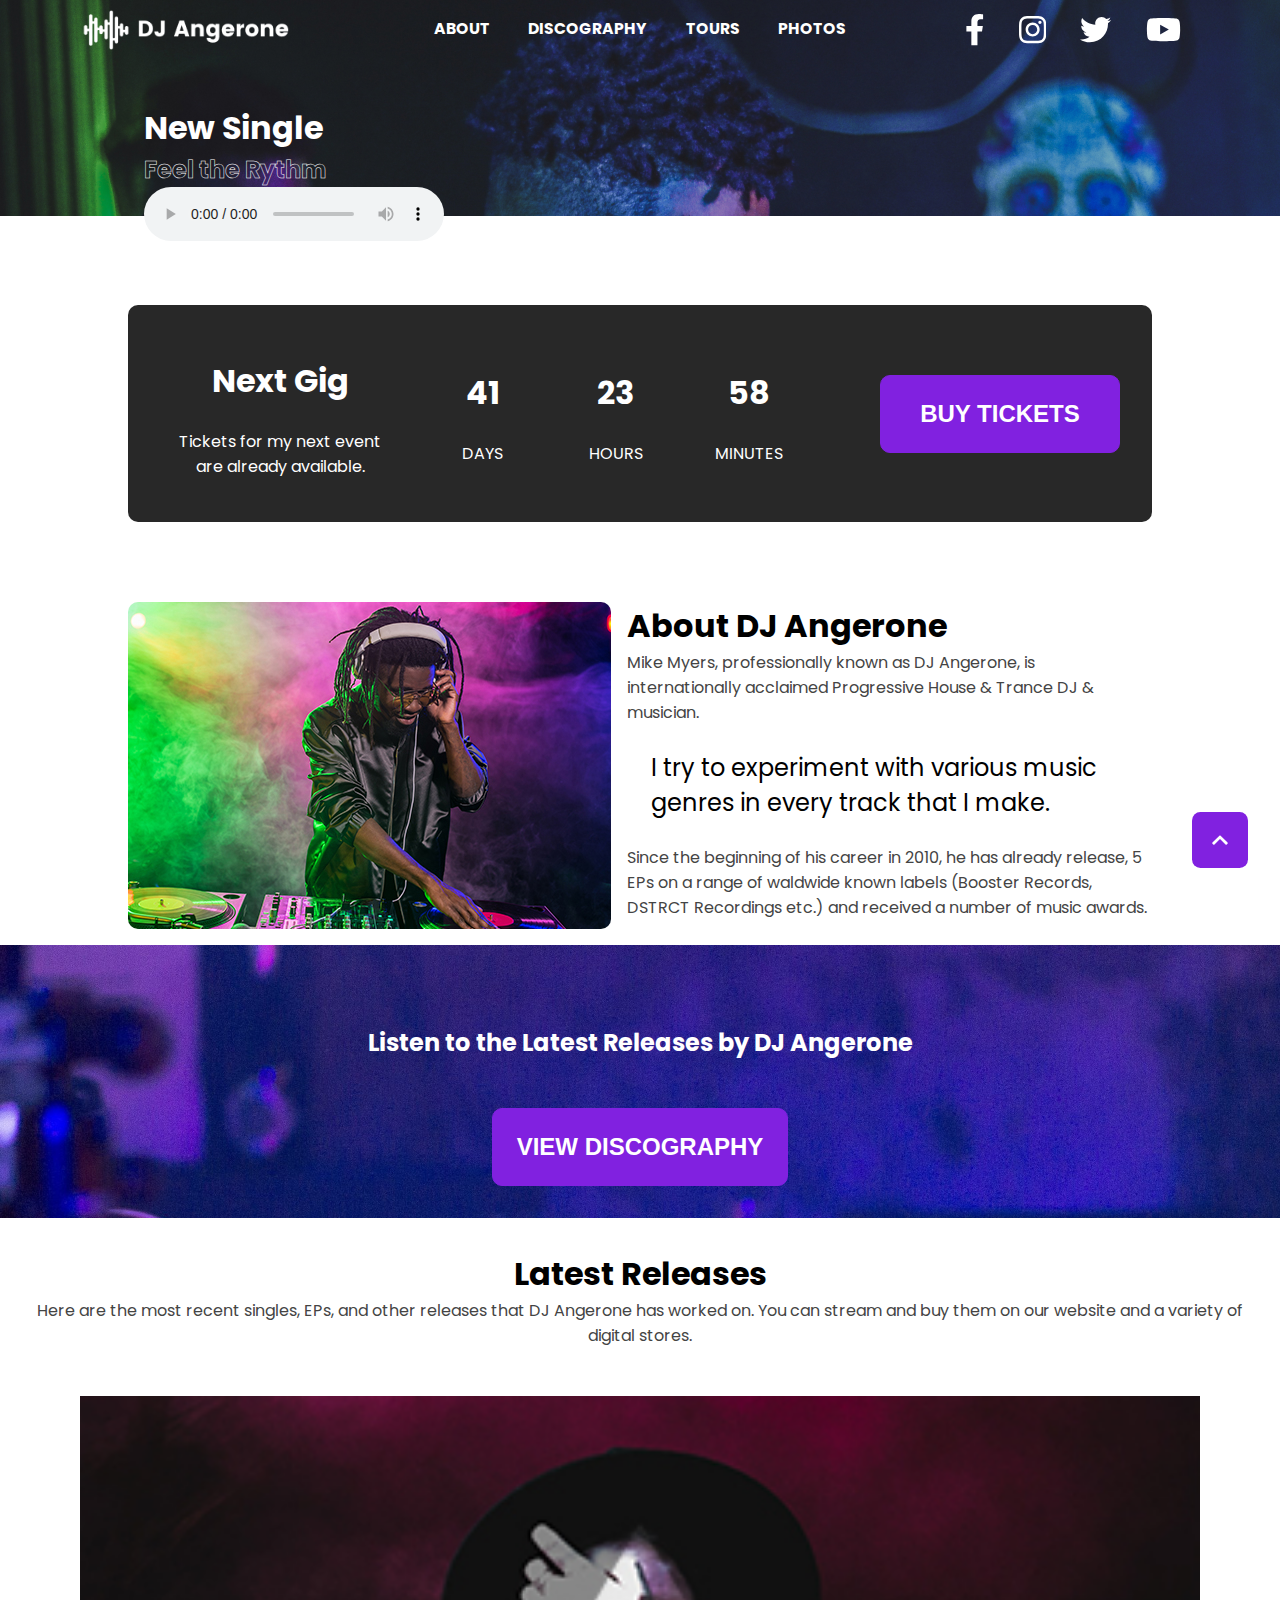
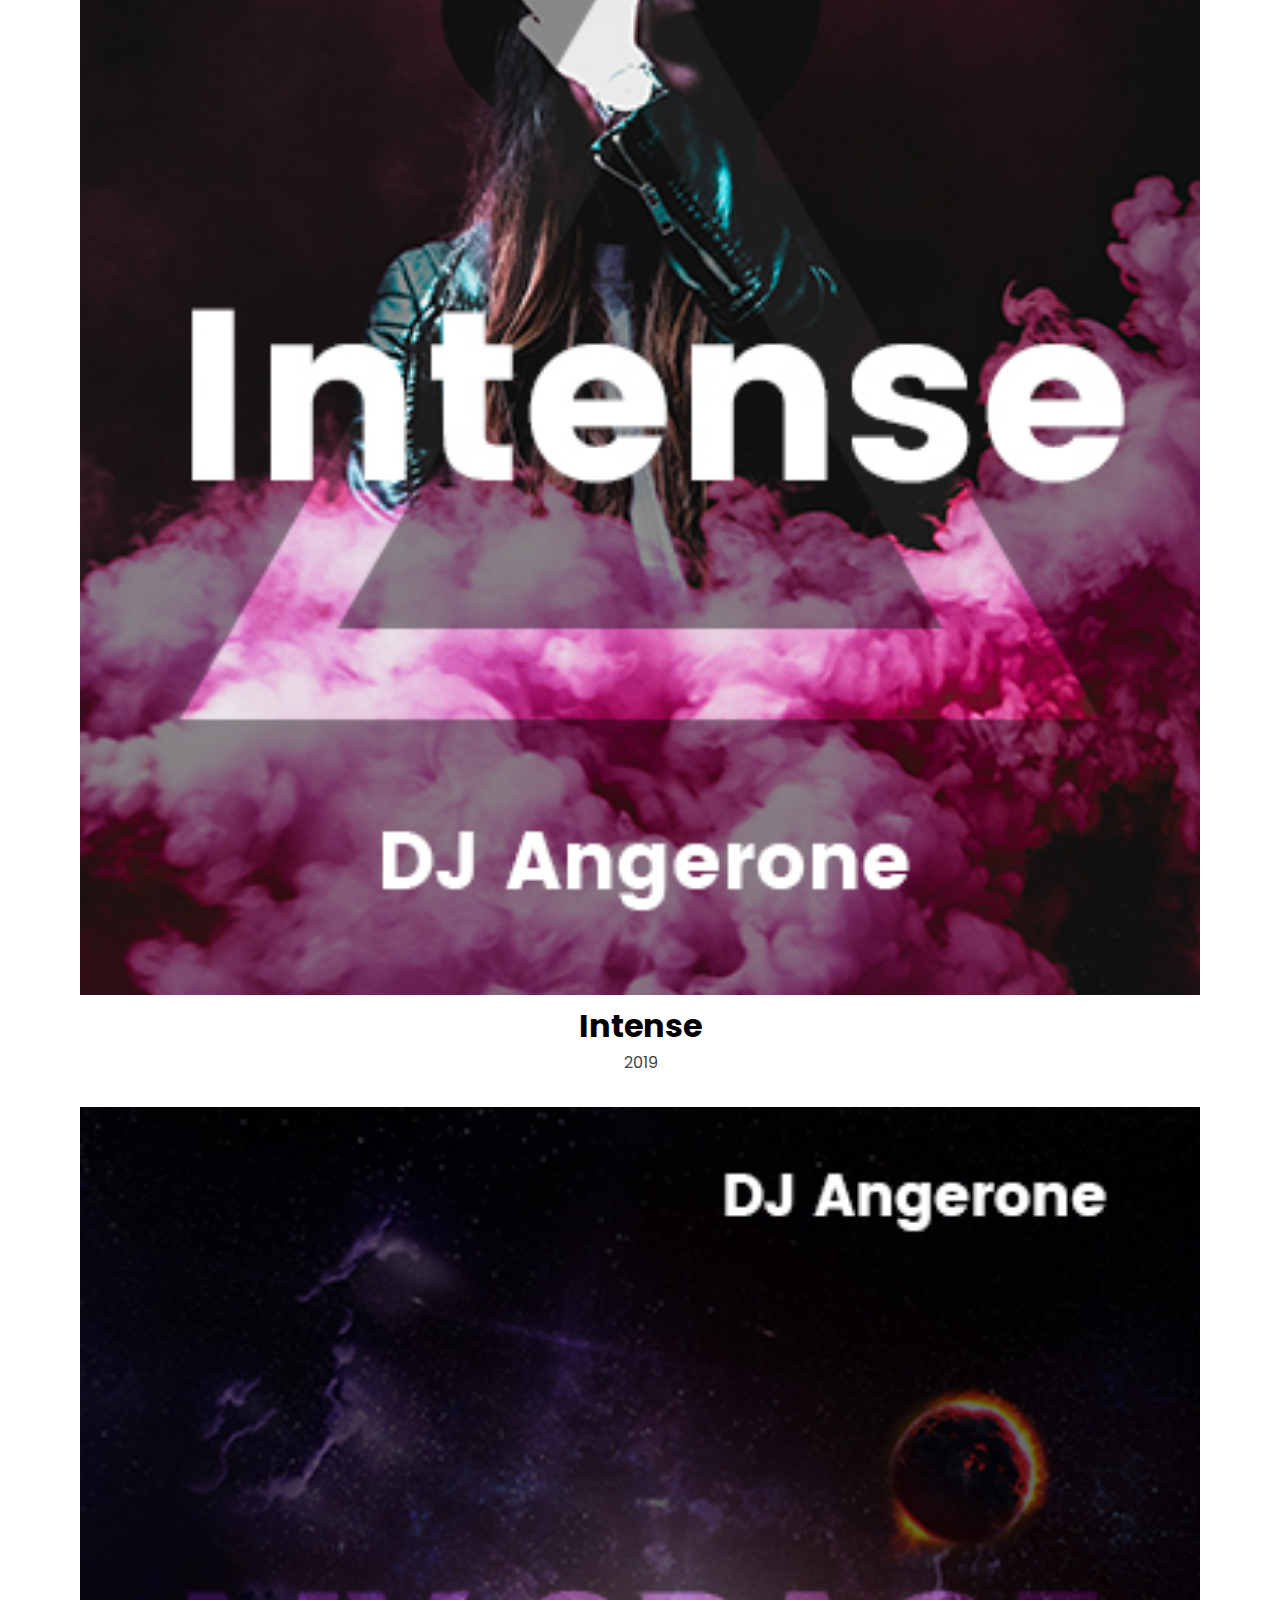
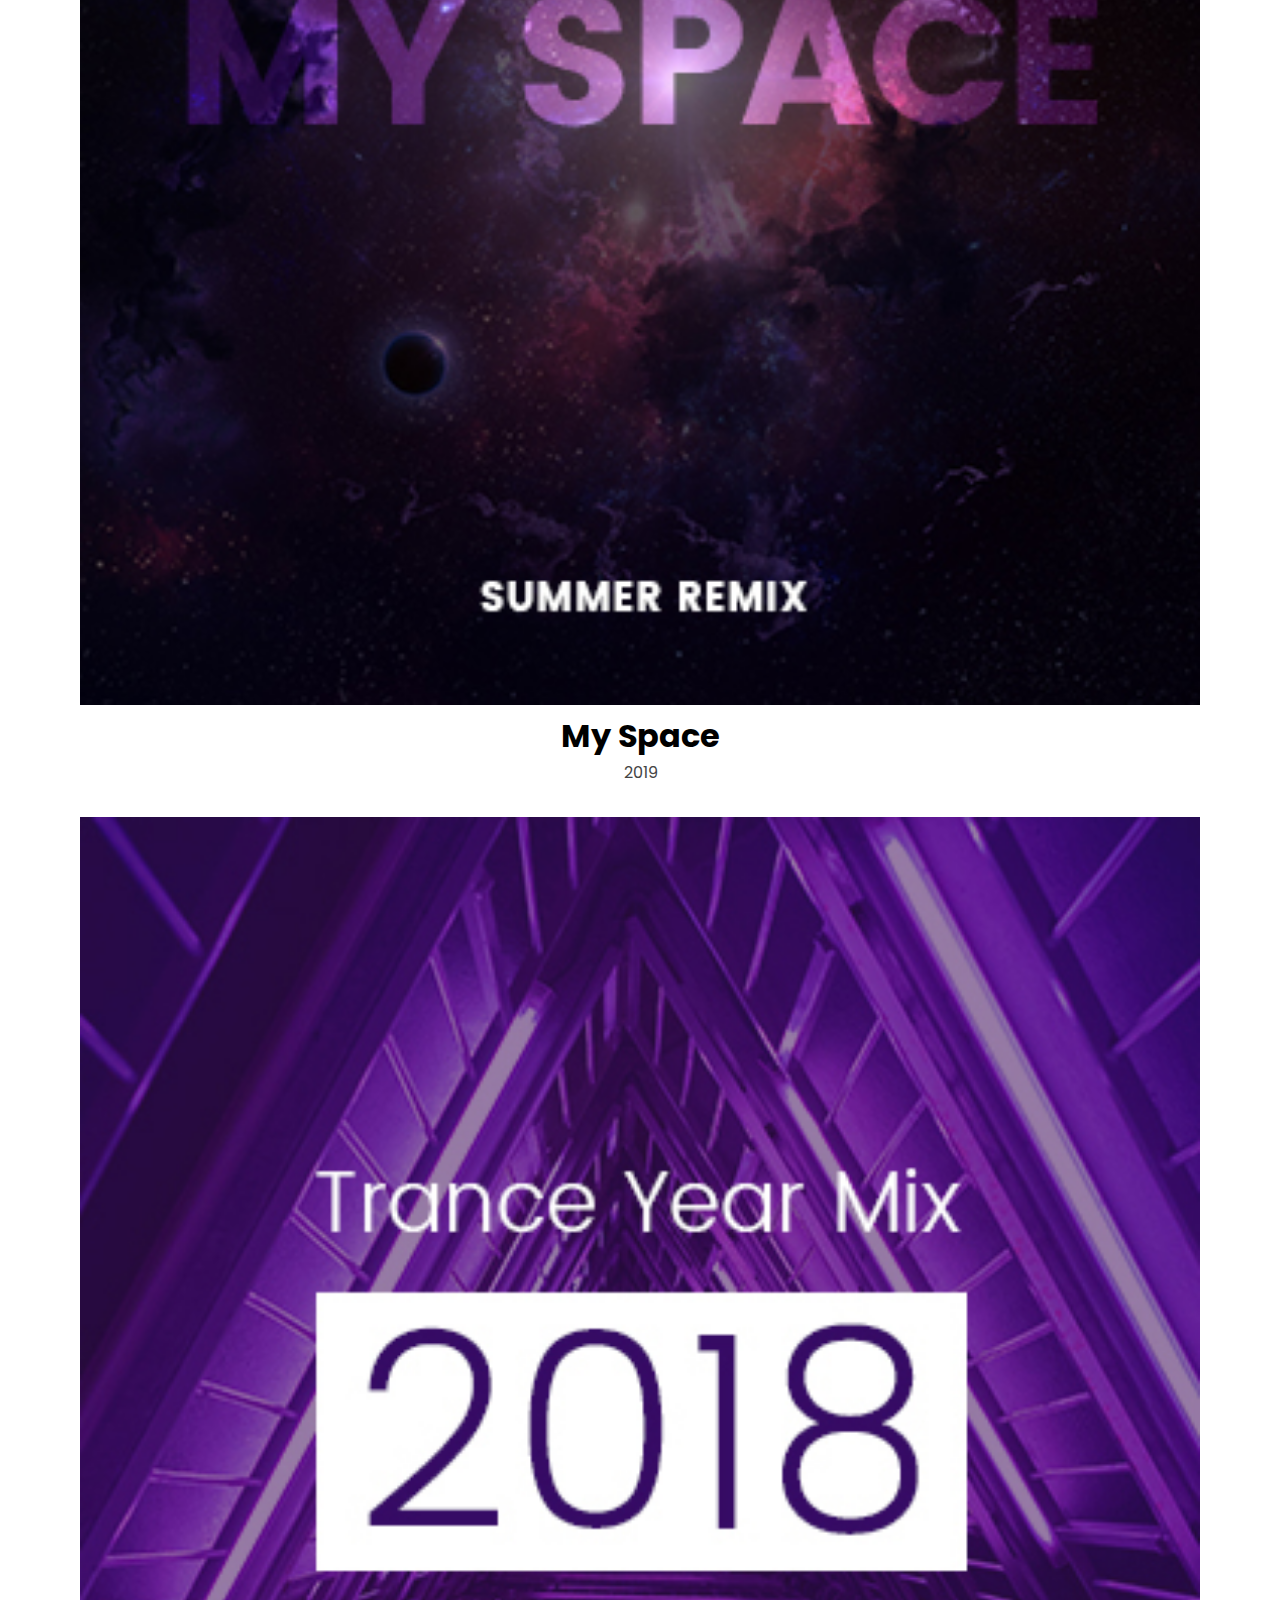
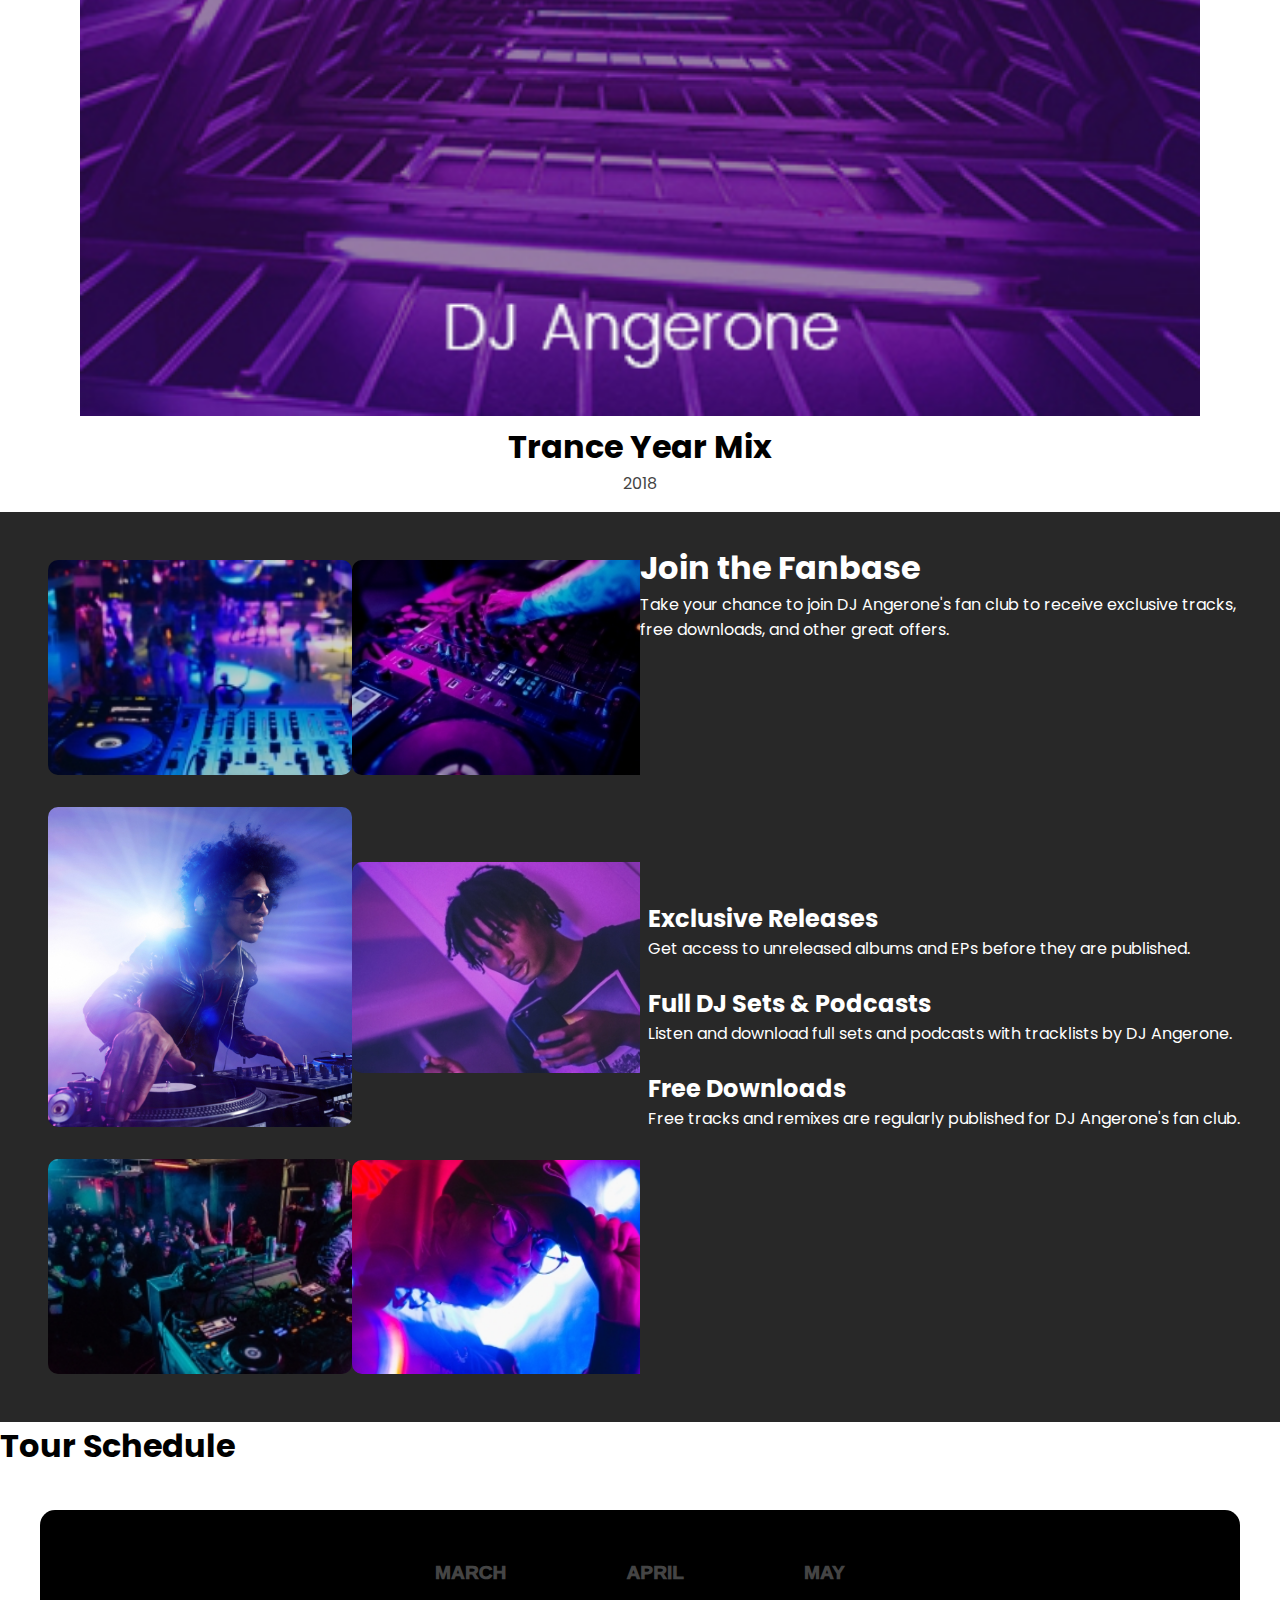
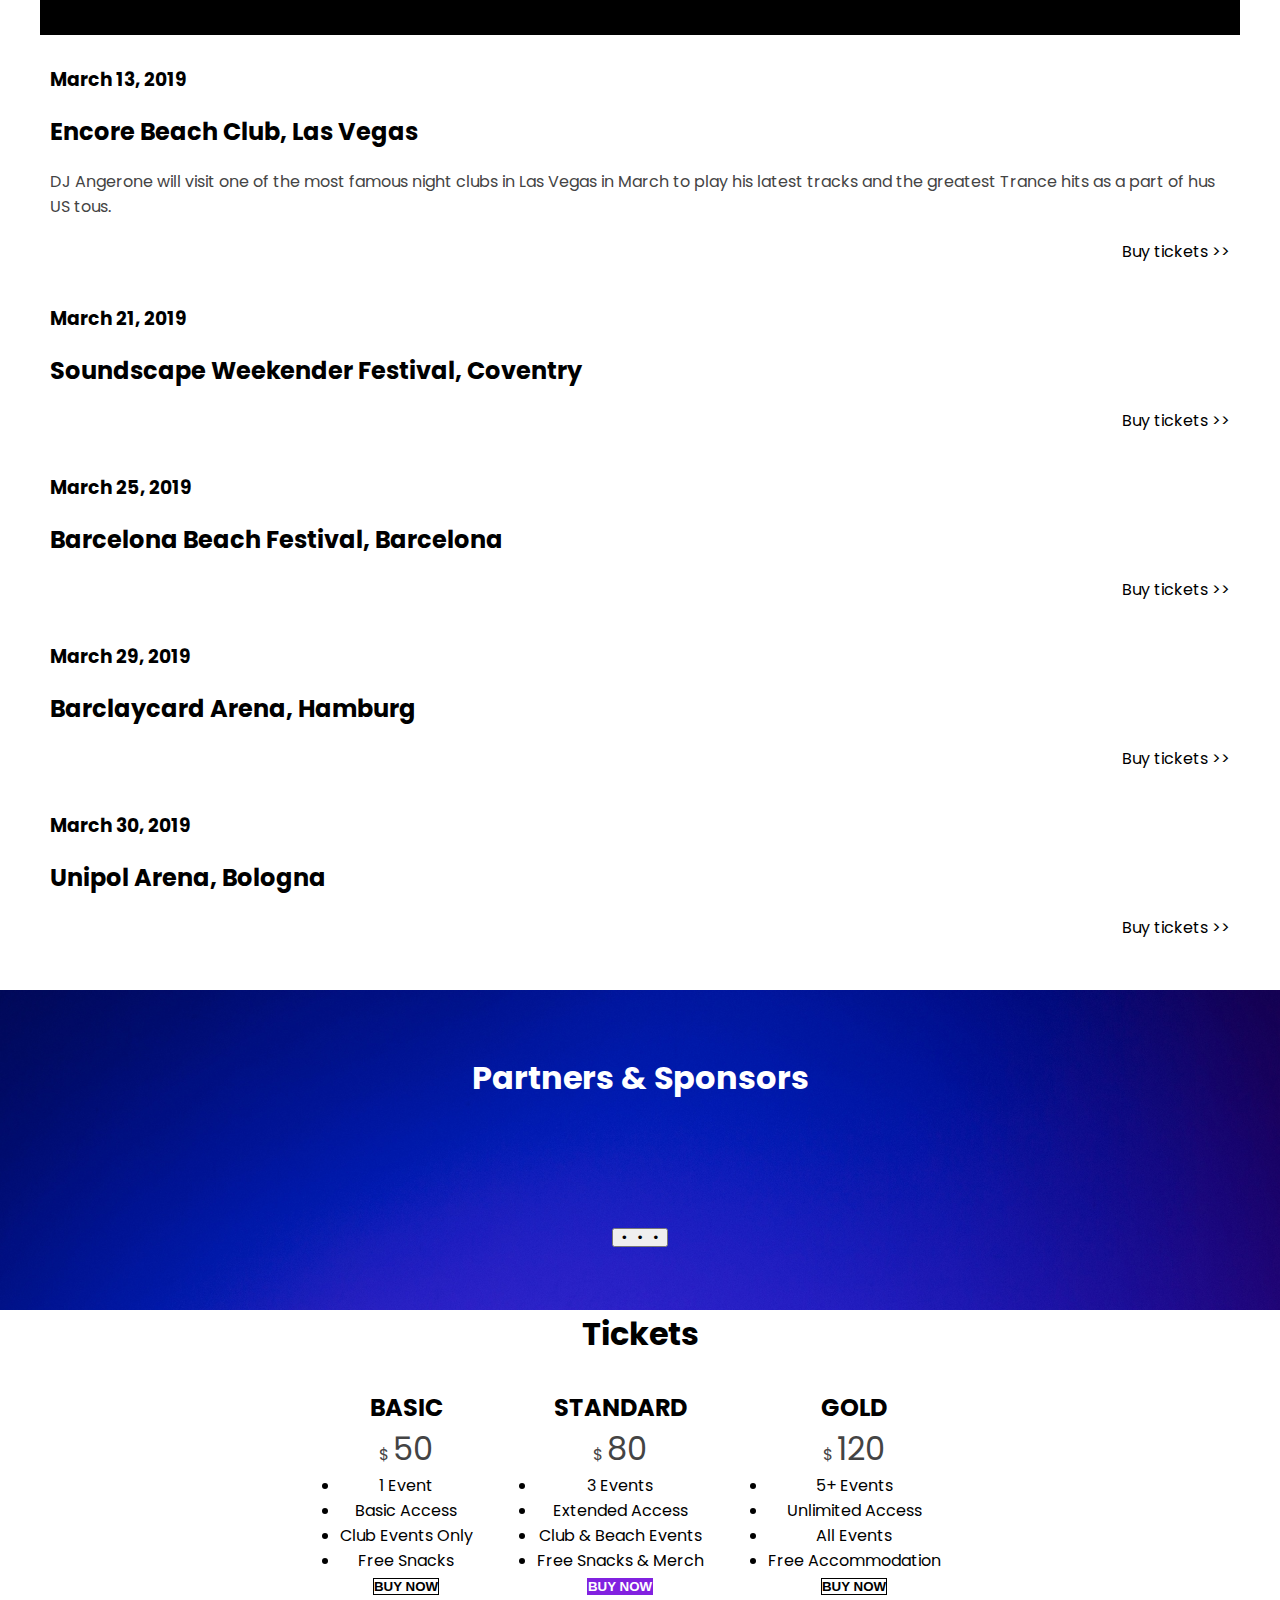
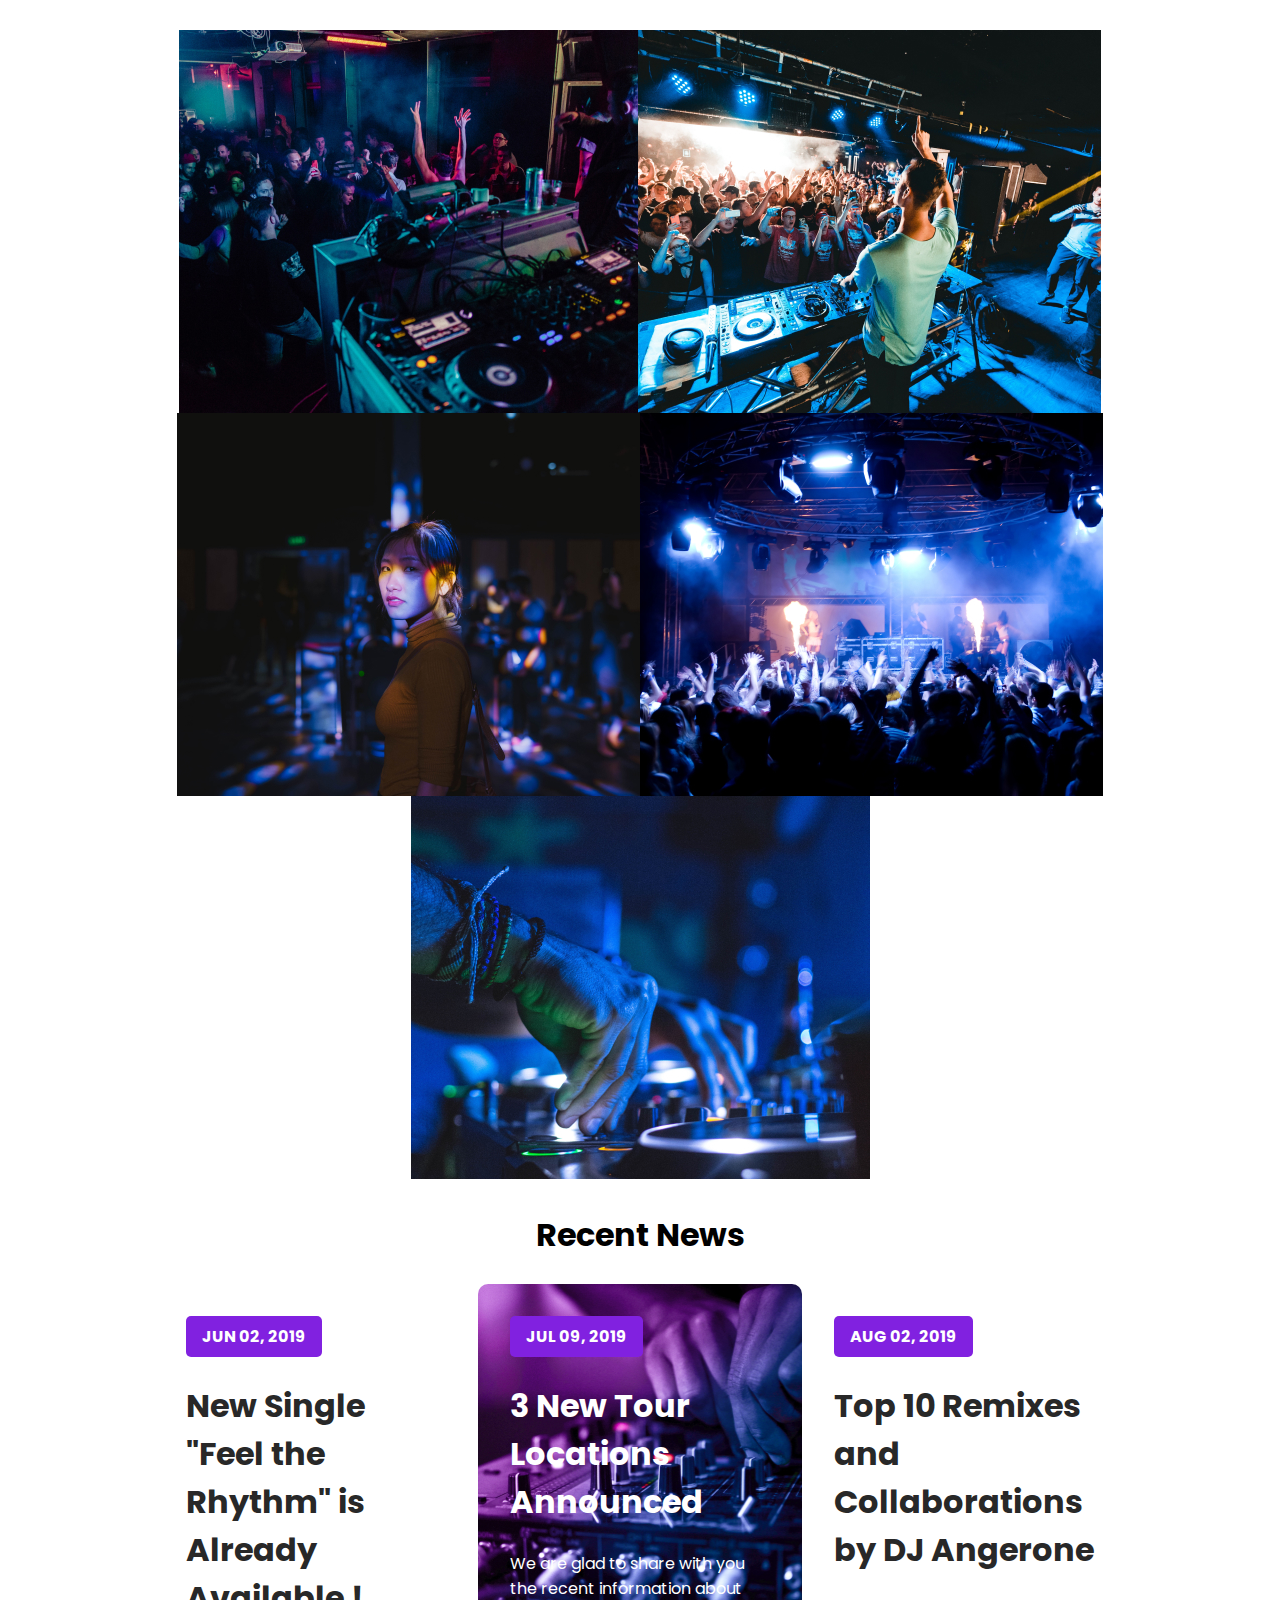
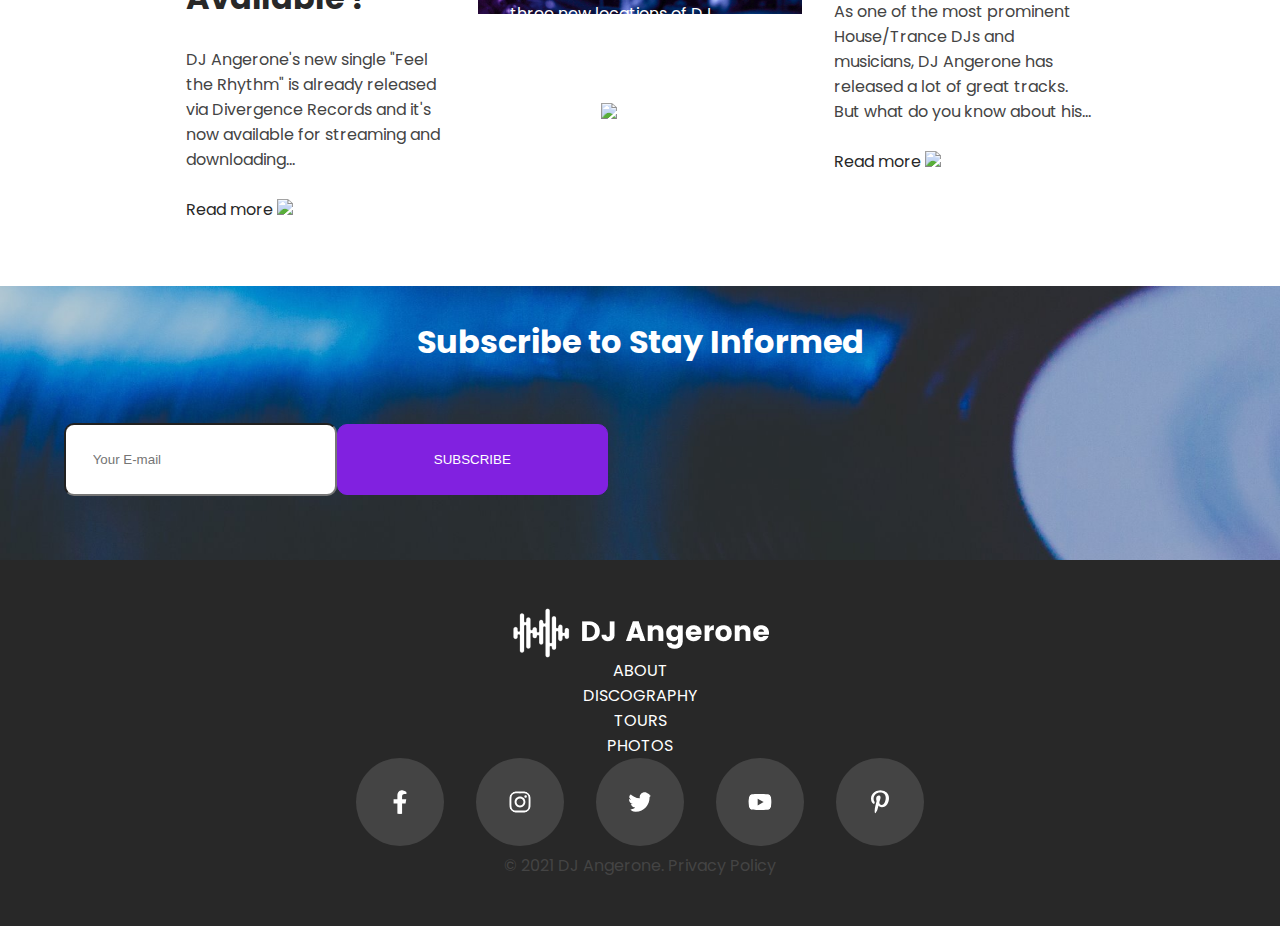
==== commit 90fa3dca: "Fix nav centering" ====
--- a/index.html
+++ b/index.html
@@ -478,7 +478,7 @@
 
         <!-- PAGES LINKS         -->
 
-        <nav_footer>
+        <nav>
             <ul class="linkpage">
                 <li><a href="./about.html">ABOUT</a></li>
                 <li><a href="./discography.html">DISCOGRAPHY</a></li>
